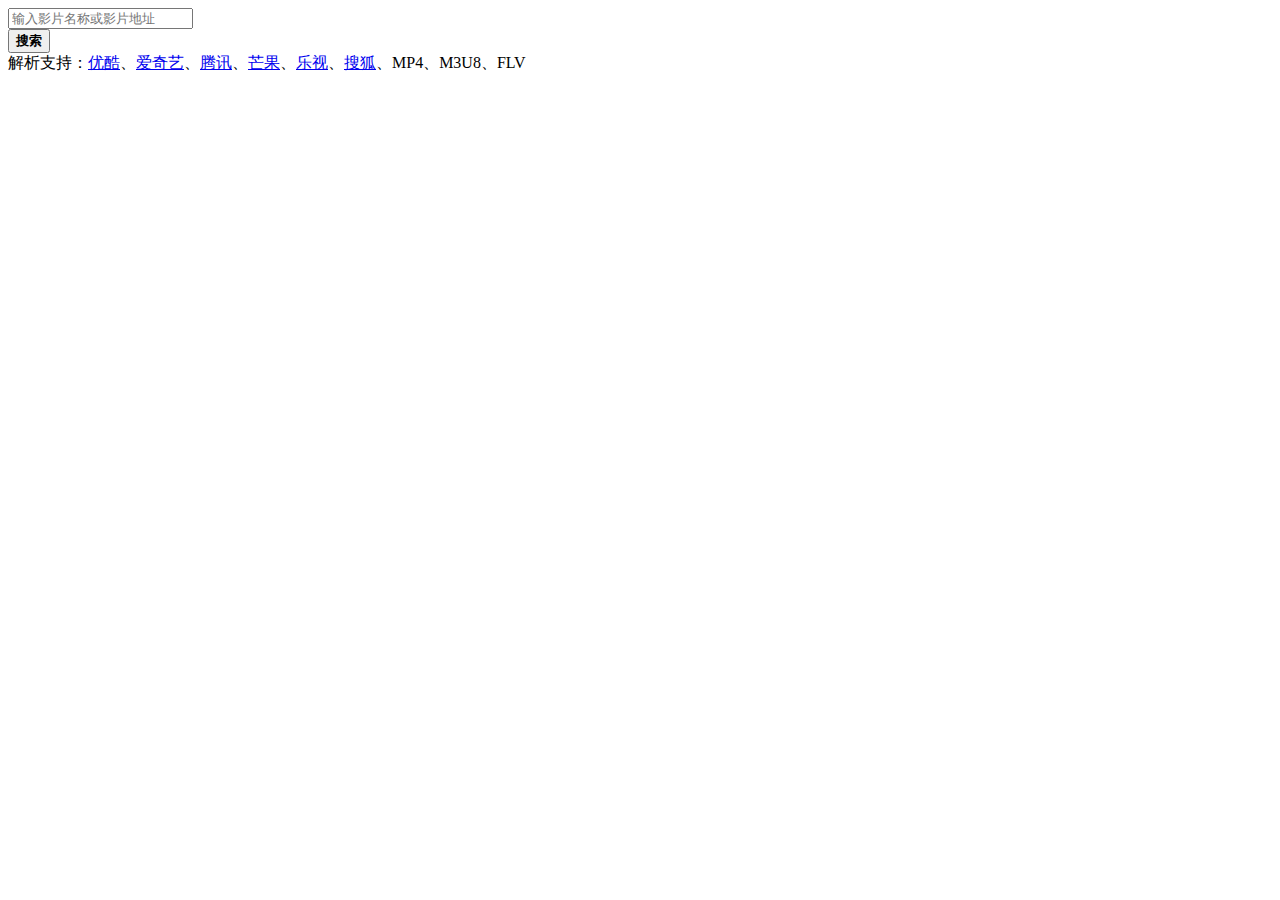
==== so.html @ db6bbffd "Add files via upload" ====
<!DOCTYPE html>
<html lang="en-US">
	<head>
		<meta http-equiv="Content-Type" content="text/html; charset=UTF-8">
		<title>Movie</title>
		<meta name="description" content="Cabe - Responsive Multi-purpose HTML5 Template">
		<meta name="viewport" content="width=device-width, initial-scale=1, maximum-scale=1">
		<!-- STYLESHEETS -->

		<link rel="stylesheet" href="css/themify-icons.css">
		<link rel="shortcut icon" href="favicon.ico">
		<link rel="stylesheet" href="css/main.css" type="text/css" media="all">
		<script>
			var isurls;

			function IsURL(word) {
				var regular =
					/^\b(((https?|ftp):\/\/)?[-a-z0-9]+(\.[-a-z0-9]+)*\.(?:com|edu|gov|int|mil|net|org|biz|info|name|museum|asia|coop|aero|[a-z][a-z]|((25[0-5])|(2[0-4]\d)|(1\d\d)|([1-9]\d)|\d))\b(\/[-a-z0-9_:\@&?=+,.!\/~%\$]*)?)$/i
				if (regular.test(word)) {
					isurls = true;
				} else {
					isurls = false;
				}
			}

			function onSearch() {
				IsURL(txtWord.value);
				if (isurls == true) {
					window.location.href = "https://jsap.attakids.com/?url=" + txtWord.value;
				} else {
					window.location.href = "https://z1.m1907.cn/?jx=" + txtWord.value;
				}
			}
		</script>
	</head>
	<body>
		<main id="soshow" class="bg-white bg-cover" style="background-image: url(images/bg.jpg);">
			<div class="d-flex align-items-center mx-auto vertical-form">
				<div class="container">
					<div class="card bg-tranparent">
						<div class="card-body p-2 mid">
							<div class="input-group mb-3 bg-white btnradius">
								<i class="ti-search"></i>
								<input class="form-control form-control-lg btnipt" id="txtWord" type="text"
									placeholder="输入影片名称或影片地址">
							</div>
							<button id="btnSearch" class="btn btn-block btn-lg btn-primary mt-0 btnradius" type="submit"
								onclick="onSearch()"><i class="ti-angle-right"></i><b>搜索</b></button>
							<div class="jstxt">解析支持：<a href="https://www.youku.com" target="_blank">优酷</a>、<a
									href="https://www.iqiyi.com" target="_blank">爱奇艺</a>、<a href="https://v.qq.com"
									target="_blank">腾讯</a>、<a href="https://www.mgtv.com" target="_blank">芒果</a>、<a
									href="https://www.le.com" target="_blank">乐视</a>、<a href="https://film.sohu.com"
									target="_blank">搜狐</a>、MP4、M3U8、FLV</div>
						</div>
					</div>
				</div>
			</div>
		</main>
	</body>
</html>
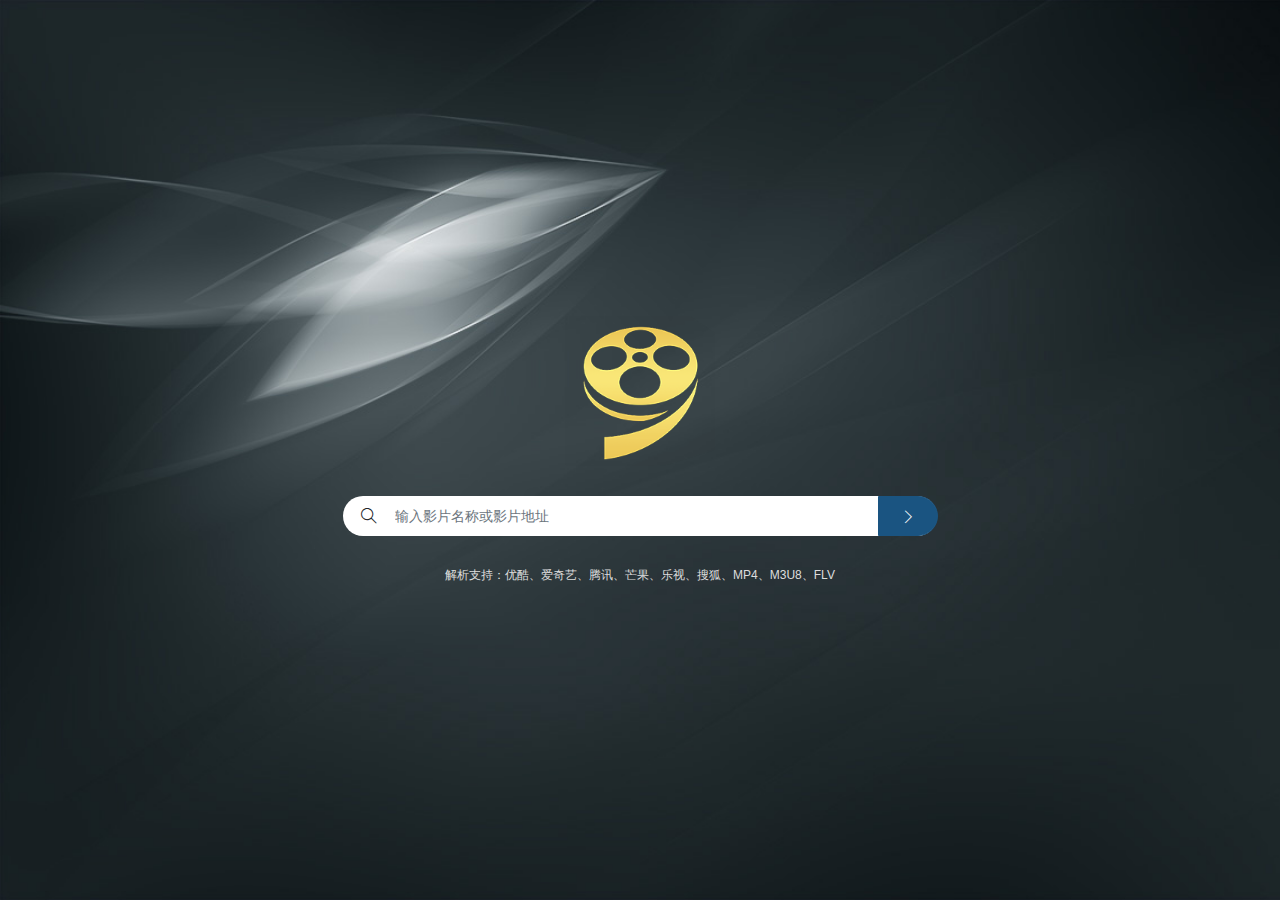
==== commit 92e59b4c: "Add files via upload" ====
--- a/so.html
+++ b/so.html
@@ -2,7 +2,7 @@
 <html lang="en-US">
 	<head>
 		<meta http-equiv="Content-Type" content="text/html; charset=UTF-8">
-		<title>Movie</title>
+		<title>AI电影解析</title>
 		<meta name="description" content="Cabe - Responsive Multi-purpose HTML5 Template">
 		<meta name="viewport" content="width=device-width, initial-scale=1, maximum-scale=1">
 		<!-- STYLESHEETS -->
@@ -39,6 +39,7 @@
 				<div class="container">
 					<div class="card bg-tranparent">
 						<div class="card-body p-2 mid">
+							<div class="logos"><img src="images/logo.png" /></div>
 							<div class="input-group mb-3 bg-white btnradius">
 								<i class="ti-search"></i>
 								<input class="form-control form-control-lg btnipt" id="txtWord" type="text"
--- a/css/themify-icons.css
+++ b/css/themify-icons.css
@@ -0,0 +1,1083 @@
+@font-face {
+	font-family: 'themify';
+	src:url('../fonts/themify.eot?-fvbane');
+	src:url('../fonts/themify.eot?#iefix-fvbane') format('embedded-opentype'),
+		url('../fonts/themify.woff?-fvbane') format('woff'),
+		url('../fonts/themify.ttf?-fvbane') format('truetype'),
+		url('../fonts/themify.svg?-fvbane#themify') format('svg');
+	font-weight: normal;
+	font-style: normal;
+
+}
+
+[class^="ti-"], [class*=" ti-"] {
+	font-family: 'themify';
+	speak: none;
+	font-style: normal;
+	font-weight: normal;
+	font-variant: normal;
+	text-transform: none;
+	line-height: 1;
+	font-size: 14px; 
+
+	/* Better Font Rendering =========== */
+	-webkit-font-smoothing: antialiased;
+	-moz-osx-font-smoothing: grayscale;
+}
+
+.ti-wand:before {
+	content: "\e600";
+}
+.ti-volume:before {
+	content: "\e601";
+}
+.ti-user:before {
+	content: "\e602";
+}
+.ti-unlock:before {
+	content: "\e603";
+}
+.ti-unlink:before {
+	content: "\e604";
+}
+.ti-trash:before {
+	content: "\e605";
+}
+.ti-thought:before {
+	content: "\e606";
+}
+.ti-target:before {
+	content: "\e607";
+}
+.ti-tag:before {
+	content: "\e608";
+}
+.ti-tablet:before {
+	content: "\e609";
+}
+.ti-star:before {
+	content: "\e60a";
+}
+.ti-spray:before {
+	content: "\e60b";
+}
+.ti-signal:before {
+	content: "\e60c";
+}
+.ti-shopping-cart:before {
+	content: "\e60d";
+}
+.ti-shopping-cart-full:before {
+	content: "\e60e";
+}
+.ti-settings:before {
+	content: "\e60f";
+}
+.ti-search:before {
+	content: "\e610";
+}
+.ti-zoom-in:before {
+	content: "\e611";
+}
+.ti-zoom-out:before {
+	content: "\e612";
+}
+.ti-cut:before {
+	content: "\e613";
+}
+.ti-ruler:before {
+	content: "\e614";
+}
+.ti-ruler-pencil:before {
+	content: "\e615";
+}
+.ti-ruler-alt:before {
+	content: "\e616";
+}
+.ti-bookmark:before {
+	content: "\e617";
+}
+.ti-bookmark-alt:before {
+	content: "\e618";
+}
+.ti-reload:before {
+	content: "\e619";
+}
+.ti-plus:before {
+	content: "\e61a";
+}
+.ti-pin:before {
+	content: "\e61b";
+}
+.ti-pencil:before {
+	content: "\e61c";
+}
+.ti-pencil-alt:before {
+	content: "\e61d";
+}
+.ti-paint-roller:before {
+	content: "\e61e";
+}
+.ti-paint-bucket:before {
+	content: "\e61f";
+}
+.ti-na:before {
+	content: "\e620";
+}
+.ti-mobile:before {
+	content: "\e621";
+}
+.ti-minus:before {
+	content: "\e622";
+}
+.ti-medall:before {
+	content: "\e623";
+}
+.ti-medall-alt:before {
+	content: "\e624";
+}
+.ti-marker:before {
+	content: "\e625";
+}
+.ti-marker-alt:before {
+	content: "\e626";
+}
+.ti-arrow-up:before {
+	content: "\e627";
+}
+.ti-arrow-right:before {
+	content: "\e628";
+}
+.ti-arrow-left:before {
+	content: "\e629";
+}
+.ti-arrow-down:before {
+	content: "\e62a";
+}
+.ti-lock:before {
+	content: "\e62b";
+}
+.ti-location-arrow:before {
+	content: "\e62c";
+}
+.ti-link:before {
+	content: "\e62d";
+}
+.ti-layout:before {
+	content: "\e62e";
+}
+.ti-layers:before {
+	content: "\e62f";
+}
+.ti-layers-alt:before {
+	content: "\e630";
+}
+.ti-key:before {
+	content: "\e631";
+}
+.ti-import:before {
+	content: "\e632";
+}
+.ti-image:before {
+	content: "\e633";
+}
+.ti-heart:before {
+	content: "\e634";
+}
+.ti-heart-broken:before {
+	content: "\e635";
+}
+.ti-hand-stop:before {
+	content: "\e636";
+}
+.ti-hand-open:before {
+	content: "\e637";
+}
+.ti-hand-drag:before {
+	content: "\e638";
+}
+.ti-folder:before {
+	content: "\e639";
+}
+.ti-flag:before {
+	content: "\e63a";
+}
+.ti-flag-alt:before {
+	content: "\e63b";
+}
+.ti-flag-alt-2:before {
+	content: "\e63c";
+}
+.ti-eye:before {
+	content: "\e63d";
+}
+.ti-export:before {
+	content: "\e63e";
+}
+.ti-exchange-vertical:before {
+	content: "\e63f";
+}
+.ti-desktop:before {
+	content: "\e640";
+}
+.ti-cup:before {
+	content: "\e641";
+}
+.ti-crown:before {
+	content: "\e642";
+}
+.ti-comments:before {
+	content: "\e643";
+}
+.ti-comment:before {
+	content: "\e644";
+}
+.ti-comment-alt:before {
+	content: "\e645";
+}
+.ti-close:before {
+	content: "\e646";
+}
+.ti-clip:before {
+	content: "\e647";
+}
+.ti-angle-up:before {
+	content: "\e648";
+}
+.ti-angle-right:before {
+	content: "\e649";
+}
+.ti-angle-left:before {
+	content: "\e64a";
+}
+.ti-angle-down:before {
+	content: "\e64b";
+}
+.ti-check:before {
+	content: "\e64c";
+}
+.ti-check-box:before {
+	content: "\e64d";
+}
+.ti-camera:before {
+	content: "\e64e";
+}
+.ti-announcement:before {
+	content: "\e64f";
+}
+.ti-brush:before {
+	content: "\e650";
+}
+.ti-briefcase:before {
+	content: "\e651";
+}
+.ti-bolt:before {
+	content: "\e652";
+}
+.ti-bolt-alt:before {
+	content: "\e653";
+}
+.ti-blackboard:before {
+	content: "\e654";
+}
+.ti-bag:before {
+	content: "\e655";
+}
+.ti-move:before {
+	content: "\e656";
+}
+.ti-arrows-vertical:before {
+	content: "\e657";
+}
+.ti-arrows-horizontal:before {
+	content: "\e658";
+}
+.ti-fullscreen:before {
+	content: "\e659";
+}
+.ti-arrow-top-right:before {
+	content: "\e65a";
+}
+.ti-arrow-top-left:before {
+	content: "\e65b";
+}
+.ti-arrow-circle-up:before {
+	content: "\e65c";
+}
+.ti-arrow-circle-right:before {
+	content: "\e65d";
+}
+.ti-arrow-circle-left:before {
+	content: "\e65e";
+}
+.ti-arrow-circle-down:before {
+	content: "\e65f";
+}
+.ti-angle-double-up:before {
+	content: "\e660";
+}
+.ti-angle-double-right:before {
+	content: "\e661";
+}
+.ti-angle-double-left:before {
+	content: "\e662";
+}
+.ti-angle-double-down:before {
+	content: "\e663";
+}
+.ti-zip:before {
+	content: "\e664";
+}
+.ti-world:before {
+	content: "\e665";
+}
+.ti-wheelchair:before {
+	content: "\e666";
+}
+.ti-view-list:before {
+	content: "\e667";
+}
+.ti-view-list-alt:before {
+	content: "\e668";
+}
+.ti-view-grid:before {
+	content: "\e669";
+}
+.ti-uppercase:before {
+	content: "\e66a";
+}
+.ti-upload:before {
+	content: "\e66b";
+}
+.ti-underline:before {
+	content: "\e66c";
+}
+.ti-truck:before {
+	content: "\e66d";
+}
+.ti-timer:before {
+	content: "\e66e";
+}
+.ti-ticket:before {
+	content: "\e66f";
+}
+.ti-thumb-up:before {
+	content: "\e670";
+}
+.ti-thumb-down:before {
+	content: "\e671";
+}
+.ti-text:before {
+	content: "\e672";
+}
+.ti-stats-up:before {
+	content: "\e673";
+}
+.ti-stats-down:before {
+	content: "\e674";
+}
+.ti-split-v:before {
+	content: "\e675";
+}
+.ti-split-h:before {
+	content: "\e676";
+}
+.ti-smallcap:before {
+	content: "\e677";
+}
+.ti-shine:before {
+	content: "\e678";
+}
+.ti-shift-right:before {
+	content: "\e679";
+}
+.ti-shift-left:before {
+	content: "\e67a";
+}
+.ti-shield:before {
+	content: "\e67b";
+}
+.ti-notepad:before {
+	content: "\e67c";
+}
+.ti-server:before {
+	content: "\e67d";
+}
+.ti-quote-right:before {
+	content: "\e67e";
+}
+.ti-quote-left:before {
+	content: "\e67f";
+}
+.ti-pulse:before {
+	content: "\e680";
+}
+.ti-printer:before {
+	content: "\e681";
+}
+.ti-power-off:before {
+	content: "\e682";
+}
+.ti-plug:before {
+	content: "\e683";
+}
+.ti-pie-chart:before {
+	content: "\e684";
+}
+.ti-paragraph:before {
+	content: "\e685";
+}
+.ti-panel:before {
+	content: "\e686";
+}
+.ti-package:before {
+	content: "\e687";
+}
+.ti-music:before {
+	content: "\e688";
+}
+.ti-music-alt:before {
+	content: "\e689";
+}
+.ti-mouse:before {
+	content: "\e68a";
+}
+.ti-mouse-alt:before {
+	content: "\e68b";
+}
+.ti-money:before {
+	content: "\e68c";
+}
+.ti-microphone:before {
+	content: "\e68d";
+}
+.ti-menu:before {
+	content: "\e68e";
+}
+.ti-menu-alt:before {
+	content: "\e68f";
+}
+.ti-map:before {
+	content: "\e690";
+}
+.ti-map-alt:before {
+	content: "\e691";
+}
+.ti-loop:before {
+	content: "\e692";
+}
+.ti-location-pin:before {
+	content: "\e693";
+}
+.ti-list:before {
+	content: "\e694";
+}
+.ti-light-bulb:before {
+	content: "\e695";
+}
+.ti-Italic:before {
+	content: "\e696";
+}
+.ti-info:before {
+	content: "\e697";
+}
+.ti-infinite:before {
+	content: "\e698";
+}
+.ti-id-badge:before {
+	content: "\e699";
+}
+.ti-hummer:before {
+	content: "\e69a";
+}
+.ti-home:before {
+	content: "\e69b";
+}
+.ti-help:before {
+	content: "\e69c";
+}
+.ti-headphone:before {
+	content: "\e69d";
+}
+.ti-harddrives:before {
+	content: "\e69e";
+}
+.ti-harddrive:before {
+	content: "\e69f";
+}
+.ti-gift:before {
+	content: "\e6a0";
+}
+.ti-game:before {
+	content: "\e6a1";
+}
+.ti-filter:before {
+	content: "\e6a2";
+}
+.ti-files:before {
+	content: "\e6a3";
+}
+.ti-file:before {
+	content: "\e6a4";
+}
+.ti-eraser:before {
+	content: "\e6a5";
+}
+.ti-envelope:before {
+	content: "\e6a6";
+}
+.ti-download:before {
+	content: "\e6a7";
+}
+.ti-direction:before {
+	content: "\e6a8";
+}
+.ti-direction-alt:before {
+	content: "\e6a9";
+}
+.ti-dashboard:before {
+	content: "\e6aa";
+}
+.ti-control-stop:before {
+	content: "\e6ab";
+}
+.ti-control-shuffle:before {
+	content: "\e6ac";
+}
+.ti-control-play:before {
+	content: "\e6ad";
+}
+.ti-control-pause:before {
+	content: "\e6ae";
+}
+.ti-control-forward:before {
+	content: "\e6af";
+}
+.ti-control-backward:before {
+	content: "\e6b0";
+}
+.ti-cloud:before {
+	content: "\e6b1";
+}
+.ti-cloud-up:before {
+	content: "\e6b2";
+}
+.ti-cloud-down:before {
+	content: "\e6b3";
+}
+.ti-clipboard:before {
+	content: "\e6b4";
+}
+.ti-car:before {
+	content: "\e6b5";
+}
+.ti-calendar:before {
+	content: "\e6b6";
+}
+.ti-book:before {
+	content: "\e6b7";
+}
+.ti-bell:before {
+	content: "\e6b8";
+}
+.ti-basketball:before {
+	content: "\e6b9";
+}
+.ti-bar-chart:before {
+	content: "\e6ba";
+}
+.ti-bar-chart-alt:before {
+	content: "\e6bb";
+}
+.ti-back-right:before {
+	content: "\e6bc";
+}
+.ti-back-left:before {
+	content: "\e6bd";
+}
+.ti-arrows-corner:before {
+	content: "\e6be";
+}
+.ti-archive:before {
+	content: "\e6bf";
+}
+.ti-anchor:before {
+	content: "\e6c0";
+}
+.ti-align-right:before {
+	content: "\e6c1";
+}
+.ti-align-left:before {
+	content: "\e6c2";
+}
+.ti-align-justify:before {
+	content: "\e6c3";
+}
+.ti-align-center:before {
+	content: "\e6c4";
+}
+.ti-alert:before {
+	content: "\e6c5";
+}
+.ti-alarm-clock:before {
+	content: "\e6c6";
+}
+.ti-agenda:before {
+	content: "\e6c7";
+}
+.ti-write:before {
+	content: "\e6c8";
+}
+.ti-window:before {
+	content: "\e6c9";
+}
+.ti-widgetized:before {
+	content: "\e6ca";
+}
+.ti-widget:before {
+	content: "\e6cb";
+}
+.ti-widget-alt:before {
+	content: "\e6cc";
+}
+.ti-wallet:before {
+	content: "\e6cd";
+}
+.ti-video-clapper:before {
+	content: "\e6ce";
+}
+.ti-video-camera:before {
+	content: "\e6cf";
+}
+.ti-vector:before {
+	content: "\e6d0";
+}
+.ti-themify-logo:before {
+	content: "\e6d1";
+}
+.ti-themify-favicon:before {
+	content: "\e6d2";
+}
+.ti-themify-favicon-alt:before {
+	content: "\e6d3";
+}
+.ti-support:before {
+	content: "\e6d4";
+}
+.ti-stamp:before {
+	content: "\e6d5";
+}
+.ti-split-v-alt:before {
+	content: "\e6d6";
+}
+.ti-slice:before {
+	content: "\e6d7";
+}
+.ti-shortcode:before {
+	content: "\e6d8";
+}
+.ti-shift-right-alt:before {
+	content: "\e6d9";
+}
+.ti-shift-left-alt:before {
+	content: "\e6da";
+}
+.ti-ruler-alt-2:before {
+	content: "\e6db";
+}
+.ti-receipt:before {
+	content: "\e6dc";
+}
+.ti-pin2:before {
+	content: "\e6dd";
+}
+.ti-pin-alt:before {
+	content: "\e6de";
+}
+.ti-pencil-alt2:before {
+	content: "\e6df";
+}
+.ti-palette:before {
+	content: "\e6e0";
+}
+.ti-more:before {
+	content: "\e6e1";
+}
+.ti-more-alt:before {
+	content: "\e6e2";
+}
+.ti-microphone-alt:before {
+	content: "\e6e3";
+}
+.ti-magnet:before {
+	content: "\e6e4";
+}
+.ti-line-double:before {
+	content: "\e6e5";
+}
+.ti-line-dotted:before {
+	content: "\e6e6";
+}
+.ti-line-dashed:before {
+	content: "\e6e7";
+}
+.ti-layout-width-full:before {
+	content: "\e6e8";
+}
+.ti-layout-width-default:before {
+	content: "\e6e9";
+}
+.ti-layout-width-default-alt:before {
+	content: "\e6ea";
+}
+.ti-layout-tab:before {
+	content: "\e6eb";
+}
+.ti-layout-tab-window:before {
+	content: "\e6ec";
+}
+.ti-layout-tab-v:before {
+	content: "\e6ed";
+}
+.ti-layout-tab-min:before {
+	content: "\e6ee";
+}
+.ti-layout-slider:before {
+	content: "\e6ef";
+}
+.ti-layout-slider-alt:before {
+	content: "\e6f0";
+}
+.ti-layout-sidebar-right:before {
+	content: "\e6f1";
+}
+.ti-layout-sidebar-none:before {
+	content: "\e6f2";
+}
+.ti-layout-sidebar-left:before {
+	content: "\e6f3";
+}
+.ti-layout-placeholder:before {
+	content: "\e6f4";
+}
+.ti-layout-menu:before {
+	content: "\e6f5";
+}
+.ti-layout-menu-v:before {
+	content: "\e6f6";
+}
+.ti-layout-menu-separated:before {
+	content: "\e6f7";
+}
+.ti-layout-menu-full:before {
+	content: "\e6f8";
+}
+.ti-layout-media-right-alt:before {
+	content: "\e6f9";
+}
+.ti-layout-media-right:before {
+	content: "\e6fa";
+}
+.ti-layout-media-overlay:before {
+	content: "\e6fb";
+}
+.ti-layout-media-overlay-alt:before {
+	content: "\e6fc";
+}
+.ti-layout-media-overlay-alt-2:before {
+	content: "\e6fd";
+}
+.ti-layout-media-left-alt:before {
+	content: "\e6fe";
+}
+.ti-layout-media-left:before {
+	content: "\e6ff";
+}
+.ti-layout-media-center-alt:before {
+	content: "\e700";
+}
+.ti-layout-media-center:before {
+	content: "\e701";
+}
+.ti-layout-list-thumb:before {
+	content: "\e702";
+}
+.ti-layout-list-thumb-alt:before {
+	content: "\e703";
+}
+.ti-layout-list-post:before {
+	content: "\e704";
+}
+.ti-layout-list-large-image:before {
+	content: "\e705";
+}
+.ti-layout-line-solid:before {
+	content: "\e706";
+}
+.ti-layout-grid4:before {
+	content: "\e707";
+}
+.ti-layout-grid3:before {
+	content: "\e708";
+}
+.ti-layout-grid2:before {
+	content: "\e709";
+}
+.ti-layout-grid2-thumb:before {
+	content: "\e70a";
+}
+.ti-layout-cta-right:before {
+	content: "\e70b";
+}
+.ti-layout-cta-left:before {
+	content: "\e70c";
+}
+.ti-layout-cta-center:before {
+	content: "\e70d";
+}
+.ti-layout-cta-btn-right:before {
+	content: "\e70e";
+}
+.ti-layout-cta-btn-left:before {
+	content: "\e70f";
+}
+.ti-layout-column4:before {
+	content: "\e710";
+}
+.ti-layout-column3:before {
+	content: "\e711";
+}
+.ti-layout-column2:before {
+	content: "\e712";
+}
+.ti-layout-accordion-separated:before {
+	content: "\e713";
+}
+.ti-layout-accordion-merged:before {
+	content: "\e714";
+}
+.ti-layout-accordion-list:before {
+	content: "\e715";
+}
+.ti-ink-pen:before {
+	content: "\e716";
+}
+.ti-info-alt:before {
+	content: "\e717";
+}
+.ti-help-alt:before {
+	content: "\e718";
+}
+.ti-headphone-alt:before {
+	content: "\e719";
+}
+.ti-hand-point-up:before {
+	content: "\e71a";
+}
+.ti-hand-point-right:before {
+	content: "\e71b";
+}
+.ti-hand-point-left:before {
+	content: "\e71c";
+}
+.ti-hand-point-down:before {
+	content: "\e71d";
+}
+.ti-gallery:before {
+	content: "\e71e";
+}
+.ti-face-smile:before {
+	content: "\e71f";
+}
+.ti-face-sad:before {
+	content: "\e720";
+}
+.ti-credit-card:before {
+	content: "\e721";
+}
+.ti-control-skip-forward:before {
+	content: "\e722";
+}
+.ti-control-skip-backward:before {
+	content: "\e723";
+}
+.ti-control-record:before {
+	content: "\e724";
+}
+.ti-control-eject:before {
+	content: "\e725";
+}
+.ti-comments-smiley:before {
+	content: "\e726";
+}
+.ti-brush-alt:before {
+	content: "\e727";
+}
+.ti-youtube:before {
+	content: "\e728";
+}
+.ti-vimeo:before {
+	content: "\e729";
+}
+.ti-twitter-alt:before {
+	content: "\e72a";
+}
+.ti-time:before {
+	content: "\e72b";
+}
+.ti-tumblr:before {
+	content: "\e72c";
+}
+.ti-skype:before {
+	content: "\e72d";
+}
+.ti-share:before {
+	content: "\e72e";
+}
+.ti-share-alt:before {
+	content: "\e72f";
+}
+.ti-rocket:before {
+	content: "\e730";
+}
+.ti-pinterest:before {
+	content: "\e731";
+}
+.ti-new-window:before {
+	content: "\e732";
+}
+.ti-microsoft:before {
+	content: "\e733";
+}
+.ti-list-ol:before {
+	content: "\e734";
+}
+.ti-linkedin:before {
+	content: "\e735";
+}
+.ti-layout-sidebar-2:before {
+	content: "\e736";
+}
+.ti-layout-grid4-alt:before {
+	content: "\e737";
+}
+.ti-layout-grid3-alt:before {
+	content: "\e738";
+}
+.ti-layout-grid2-alt:before {
+	content: "\e739";
+}
+.ti-layout-column4-alt:before {
+	content: "\e73a";
+}
+.ti-layout-column3-alt:before {
+	content: "\e73b";
+}
+.ti-layout-column2-alt:before {
+	content: "\e73c";
+}
+.ti-instagram:before {
+	content: "\e73d";
+}
+.ti-google:before {
+	content: "\e73e";
+}
+.ti-github:before {
+	content: "\e73f";
+}
+.ti-flickr:before {
+	content: "\e740";
+}
+.ti-facebook:before {
+	content: "\e741";
+}
+.ti-dropbox:before {
+	content: "\e742";
+}
+.ti-dribbble:before {
+	content: "\e743";
+}
+.ti-apple:before {
+	content: "\e744";
+}
+.ti-android:before {
+	content: "\e745";
+}
+.ti-save:before {
+	content: "\e746";
+}
+.ti-save-alt:before {
+	content: "\e747";
+}
+.ti-yahoo:before {
+	content: "\e748";
+}
+.ti-wordpress:before {
+	content: "\e749";
+}
+.ti-vimeo-alt:before {
+	content: "\e74a";
+}
+.ti-twitter-alt:before {
+	content: "\e74b";
+}
+.ti-tumblr-alt:before {
+	content: "\e74c";
+}
+.ti-trello:before {
+	content: "\e74d";
+}
+.ti-stack-overflow:before {
+	content: "\e74e";
+}
+.ti-soundcloud:before {
+	content: "\e74f";
+}
+.ti-sharethis:before {
+	content: "\e750";
+}
+.ti-sharethis-alt:before {
+	content: "\e751";
+}
+.ti-reddit:before {
+	content: "\e752";
+}
+.ti-pinterest-alt:before {
+	content: "\e753";
+}
+.ti-microsoft-alt:before {
+	content: "\e754";
+}
+.ti-linux:before {
+	content: "\e755";
+}
+.ti-jsfiddle:before {
+	content: "\e756";
+}
+.ti-joomla:before {
+	content: "\e757";
+}
+.ti-html5:before {
+	content: "\e758";
+}
+.ti-flickr-alt:before {
+	content: "\e759";
+}
+.ti-email:before {
+	content: "\e75a";
+}
+.ti-drupal:before {
+	content: "\e75b";
+}
+.ti-dropbox-alt:before {
+	content: "\e75c";
+}
+.ti-css3:before {
+	content: "\e75d";
+}
+.ti-rss:before {
+	content: "\e75e";
+}
+.ti-rss-alt:before {
+	content: "\e75f";
+}
--- a/css/main.css
+++ b/css/main.css
@@ -0,0 +1,15131 @@
+/*-----------------------------------------------------------
+    Theme Name: Slice
+    Theme URI: http://gloveswork.in/slice/
+    Description: Mobile eCommerce HTML Template
+    Version: 1.0.0
+-------------------------------------------------------------*/
+
+
+/*-----------------------------------------------------------
+    1.  General Styles
+    2.  Page Tour
+    3.  Login Form
+    4.  Chat Style 
+    5.  Body Style
+    6.  Preloader
+    7.  Thank You Pag
+    8.  Slider Menu
+    9.  Component Styles   
+    9.1. tooltrip
+    9.2. item
+    9.3. slider
+    9.4. list
+    9.5. list
+    9.6. full
+    9.7. list
+    9.8. filter
+    9.9. shop
+    9.10. shop
+    9.11. shop
+    9.12. css
+    9.13. badge
+    9.14. navigation
+    9.15. navigation
+    9.16. modal
+    9.17. action
+    9.18. float
+    9.19. timeline
+    9.20. table
+    9.21. alert
+    9.22. datepicker
+    9.23. switch
+    9.24. panel
+    9.25. chip
+    9.26. paymemt
+    9.27. tag
+    9.28. quantity
+    9.29. pagination */
+
+
+/*-----------------------------------------------------------
+    1. General Styles 
+-------------------------------------------------------------*/
+:root {
+	--blue: #007bff;
+	--indigo: #6610f2;
+	--purple: #6f42c1;
+	--pink: #e83e8c;
+	--red: #dc3545;
+	--orange: #fd7e14;
+	--yellow: #ffc107;
+	--green: #28a745;
+	--teal: #20c997;
+	--cyan: #17a2b8;
+	--white: #fff;
+	--gray: #6c757d;
+	--gray-dark: #343a40;
+	--primary: #007bff;
+	--secondary: #6c757d;
+	--success: #28a745;
+	--info: #17a2b8;
+	--warning: #ffc107;
+	--danger: #dc3545;
+	--light: #f8f9fa;
+	--dark: #343a40;
+	--breakpoint-xs: 0;
+	--breakpoint-sm: 576px;
+	--breakpoint-md: 768px;
+	--breakpoint-lg: 992px;
+	--breakpoint-xl: 1200px;
+	--font-family-sans-serif: -apple-system, BlinkMacSystemFont, "Segoe UI", Roboto, "Helvetica Neue", Arial, "Noto Sans", sans-serif, "Apple Color Emoji", "Segoe UI Emoji", "Segoe UI Symbol", "Noto Color Emoji";
+	--font-family-monospace: SFMono-Regular, Menlo, Monaco, Consolas, "Liberation Mono", "Courier New", monospace;
+}
+
+*,
+*::before,
+*::after {
+	box-sizing: border-box;
+}
+
+html {
+	font-family: sans-serif;
+	line-height: 1.15;
+	-webkit-text-size-adjust: 100%;
+	-webkit-tap-highlight-color: rgba(0, 0, 0, 0);
+}
+
+article,
+aside,
+figcaption,
+figure,
+footer,
+header,
+hgroup,
+main,
+nav,
+section {
+	display: block;
+}
+
+body {
+	margin: 0;
+	font-family: -apple-system, BlinkMacSystemFont, "Segoe UI", Roboto, "Helvetica Neue", Arial, "Noto Sans", sans-serif, "Apple Color Emoji", "Segoe UI Emoji", "Segoe UI Symbol", "Noto Color Emoji";
+	font-size: 1rem;
+	font-weight: 400;
+	line-height: 1.5;
+	color: #212529;
+	text-align: left;
+	background-color: #fff;
+}
+
+[tabindex="-1"]:focus:not(:focus-visible) {
+	outline: 0 !important;
+}
+
+hr {
+	box-sizing: content-box;
+	height: 0;
+	overflow: visible;
+}
+
+h1,
+h2,
+h3,
+h4,
+h5,
+h6 {
+	margin-top: 0;
+	margin-bottom: 0.5rem;
+}
+
+p {
+	margin-top: 0;
+	margin-bottom: 1rem;
+}
+
+abbr[title],
+abbr[data-original-title] {
+	text-decoration: underline;
+	text-decoration: underline dotted;
+	cursor: help;
+	border-bottom: 0;
+	text-decoration-skip-ink: none;
+}
+
+address {
+	margin-bottom: 1rem;
+	font-style: normal;
+	line-height: inherit;
+}
+
+ol,
+ul,
+dl {
+	margin-top: 0;
+	margin-bottom: 1rem;
+}
+
+ol ol,
+ul ul,
+ol ul,
+ul ol {
+	margin-bottom: 0;
+}
+
+dt {
+	font-weight: 700;
+}
+
+dd {
+	margin-bottom: 0.5rem;
+	margin-left: 0;
+}
+
+blockquote {
+	margin: 0 0 1rem;
+}
+
+b,
+strong {
+	font-weight: bolder;
+}
+
+small {
+	font-size: 80%;
+}
+
+sub,
+sup {
+	position: relative;
+	font-size: 75%;
+	line-height: 0;
+	vertical-align: baseline;
+}
+
+sub {
+	bottom: -0.25em;
+}
+
+sup {
+	top: -0.5em;
+}
+
+a {
+	color: #007bff;
+	text-decoration: none;
+	background-color: transparent;
+}
+
+a:hover {
+	color: #0056b3;
+	text-decoration: underline;
+}
+
+a:not([href]) {
+	color: inherit;
+	text-decoration: none;
+}
+
+a:not([href]):hover {
+	color: inherit;
+	text-decoration: none;
+}
+
+pre,
+code,
+kbd,
+samp {
+	font-family: SFMono-Regular, Menlo, Monaco, Consolas, "Liberation Mono", "Courier New", monospace;
+	font-size: 1em;
+}
+
+pre {
+	margin-top: 0;
+	margin-bottom: 1rem;
+	overflow: auto;
+}
+
+figure {
+	margin: 0 0 1rem;
+}
+
+img {
+	vertical-align: middle;
+	border-style: none;
+}
+
+svg {
+	overflow: hidden;
+	vertical-align: middle;
+}
+
+table {
+	border-collapse: collapse;
+}
+
+caption {
+	padding-top: 0.75rem;
+	padding-bottom: 0.75rem;
+	color: #6c757d;
+	text-align: left;
+	caption-side: bottom;
+}
+
+th {
+	text-align: inherit;
+}
+
+label {
+	display: inline-block;
+	margin-bottom: 0.5rem;
+}
+
+button {
+	border-radius: 0;
+}
+
+button:focus {
+	outline: 1px dotted;
+	outline: 5px auto -webkit-focus-ring-color;
+}
+
+input,
+button,
+select,
+optgroup,
+textarea {
+	margin: 0;
+	font-family: inherit;
+	font-size: inherit;
+	line-height: inherit;
+}
+
+button,
+input {
+	overflow: visible;
+}
+
+button,
+select {
+	text-transform: none;
+}
+
+select {
+	word-wrap: normal;
+}
+
+button,
+[type=button],
+[type=reset],
+[type=submit] {
+	-webkit-appearance: button;
+}
+
+button:not(:disabled),
+[type=button]:not(:disabled),
+[type=reset]:not(:disabled),
+[type=submit]:not(:disabled) {
+	cursor: pointer;
+}
+
+button::-moz-focus-inner,
+[type=button]::-moz-focus-inner,
+[type=reset]::-moz-focus-inner,
+[type=submit]::-moz-focus-inner {
+	padding: 0;
+	border-style: none;
+}
+
+input[type=radio],
+input[type=checkbox] {
+	box-sizing: border-box;
+	padding: 0;
+}
+
+input[type=date],
+input[type=time],
+input[type=datetime-local],
+input[type=month] {
+	-webkit-appearance: listbox;
+}
+
+textarea {
+	overflow: auto;
+	resize: vertical;
+}
+
+fieldset {
+	min-width: 0;
+	padding: 0;
+	margin: 0;
+	border: 0;
+}
+
+legend {
+	display: block;
+	width: 100%;
+	max-width: 100%;
+	padding: 0;
+	margin-bottom: 0.5rem;
+	font-size: 1.5rem;
+	line-height: inherit;
+	color: inherit;
+	white-space: normal;
+}
+
+progress {
+	vertical-align: baseline;
+}
+
+[type=number]::-webkit-inner-spin-button,
+[type=number]::-webkit-outer-spin-button {
+	height: auto;
+}
+
+[type=search] {
+	outline-offset: -2px;
+	-webkit-appearance: none;
+}
+
+[type=search]::-webkit-search-decoration {
+	-webkit-appearance: none;
+}
+
+::-webkit-file-upload-button {
+	font: inherit;
+	-webkit-appearance: button;
+}
+
+output {
+	display: inline-block;
+}
+
+summary {
+	display: list-item;
+	cursor: pointer;
+}
+
+template {
+	display: none;
+}
+
+[hidden] {
+	display: none !important;
+}
+
+h1,
+h2,
+h3,
+h4,
+h5,
+h6,
+.h1,
+.h2,
+.h3,
+.h4,
+.h5,
+.h6 {
+	margin-bottom: 0.5rem;
+	font-weight: 500;
+	line-height: 1.2;
+}
+
+h1,
+.h1 {
+	font-size: 2.5rem;
+}
+
+h2,
+.h2 {
+	font-size: 2rem;
+}
+
+h3,
+.h3 {
+	font-size: 1.75rem;
+}
+
+h4,
+.h4 {
+	font-size: 1.5rem;
+}
+
+h5,
+.h5 {
+	font-size: 1.25rem;
+}
+
+h6,
+.h6 {
+	font-size: 1rem;
+}
+
+.lead {
+	font-size: 1.25rem;
+	font-weight: 300;
+}
+
+.display-1 {
+	font-size: 6rem;
+	font-weight: 300;
+	line-height: 1.2;
+}
+
+.display-2 {
+	font-size: 5.5rem;
+	font-weight: 300;
+	line-height: 1.2;
+}
+
+.display-3 {
+	font-size: 4.5rem;
+	font-weight: 300;
+	line-height: 1.2;
+}
+
+.display-4 {
+	font-size: 3.5rem;
+	font-weight: 300;
+	line-height: 1.2;
+}
+
+hr {
+	margin-top: 1rem;
+	margin-bottom: 1rem;
+	border: 0;
+	border-top: 1px solid rgba(0, 0, 0, 0.1);
+}
+
+small,
+.small {
+	font-size: 80%;
+	font-weight: 400;
+}
+
+mark,
+.mark {
+	padding: 0.2em;
+	background-color: #fcf8e3;
+}
+
+.list-unstyled {
+	padding-left: 0;
+	list-style: none;
+}
+
+.list-inline {
+	padding-left: 0;
+	list-style: none;
+}
+
+.list-inline-item {
+	display: inline-block;
+}
+
+.list-inline-item:not(:last-child) {
+	margin-right: 0.5rem;
+}
+
+.initialism {
+	font-size: 90%;
+	text-transform: uppercase;
+}
+
+.blockquote {
+	margin-bottom: 1rem;
+	font-size: 1.25rem;
+}
+
+.blockquote-footer {
+	display: block;
+	font-size: 80%;
+	color: #6c757d;
+}
+
+.blockquote-footer::before {
+	content: "— ";
+}
+
+.img-fluid {
+	max-width: 100%;
+	height: auto;
+}
+
+.img-thumbnail {
+	padding: 0.25rem;
+	background-color: #fff;
+	border: 1px solid #dee2e6;
+	border-radius: 0.25rem;
+	max-width: 100%;
+	height: auto;
+}
+
+.figure {
+	display: inline-block;
+}
+
+.figure-img {
+	margin-bottom: 0.5rem;
+	line-height: 1;
+}
+
+.figure-caption {
+	font-size: 90%;
+	color: #6c757d;
+}
+
+code {
+	font-size: 87.5%;
+	color: #e83e8c;
+	word-wrap: break-word;
+}
+
+a>code {
+	color: inherit;
+}
+
+kbd {
+	padding: 0.2rem 0.4rem;
+	font-size: 87.5%;
+	color: #fff;
+	background-color: #212529;
+	border-radius: 0.2rem;
+}
+
+kbd kbd {
+	padding: 0;
+	font-size: 100%;
+	font-weight: 700;
+}
+
+pre {
+	display: block;
+	font-size: 87.5%;
+	color: #212529;
+}
+
+pre code {
+	font-size: inherit;
+	color: inherit;
+	word-break: normal;
+}
+
+.pre-scrollable {
+	max-height: 340px;
+	overflow-y: scroll;
+}
+
+.container {
+	width: 100%;
+	padding-right: 15px;
+	padding-left: 15px;
+	margin-right: auto;
+	margin-left: auto;
+}
+
+@media (min-width: 576px) {
+	.container {
+		max-width: 540px;
+	}
+}
+
+@media (min-width: 768px) {
+	.container {
+		max-width: 720px;
+	}
+}
+
+@media (min-width: 992px) {
+	.container {
+		max-width: 960px;
+	}
+}
+
+@media (min-width: 1200px) {
+	.container {
+		max-width: 1140px;
+	}
+}
+
+.container-fluid,
+.container-xl,
+.container-lg,
+.container-md,
+.container-sm {
+	width: 100%;
+	padding-right: 15px;
+	padding-left: 15px;
+	margin-right: auto;
+	margin-left: auto;
+}
+
+@media (min-width: 576px) {
+
+	.container-sm,
+	.container {
+		max-width: 540px;
+	}
+}
+
+@media (min-width: 768px) {
+
+	.container-md,
+	.container-sm,
+	.container {
+		max-width: 720px;
+	}
+}
+
+@media (min-width: 992px) {
+
+	.container-lg,
+	.container-md,
+	.container-sm,
+	.container {
+		max-width: 960px;
+	}
+}
+
+@media (min-width: 1200px) {
+
+	.container-xl,
+	.container-lg,
+	.container-md,
+	.container-sm,
+	.container {
+		max-width: 1140px;
+	}
+}
+
+.row {
+	display: flex;
+	flex-wrap: wrap;
+	margin-right: -15px;
+	margin-left: -15px;
+}
+
+.no-gutters {
+	margin-right: 0;
+	margin-left: 0;
+}
+
+.no-gutters>.col,
+.no-gutters>[class*=col-] {
+	padding-right: 0;
+	padding-left: 0;
+}
+
+.col-xl,
+.col-xl-auto,
+.col-xl-12,
+.col-xl-11,
+.col-xl-10,
+.col-xl-9,
+.col-xl-8,
+.col-xl-7,
+.col-xl-6,
+.col-xl-5,
+.col-xl-4,
+.col-xl-3,
+.col-xl-2,
+.col-xl-1,
+.col-lg,
+.col-lg-auto,
+.col-lg-12,
+.col-lg-11,
+.col-lg-10,
+.col-lg-9,
+.col-lg-8,
+.col-lg-7,
+.col-lg-6,
+.col-lg-5,
+.col-lg-4,
+.col-lg-3,
+.col-lg-2,
+.col-lg-1,
+.col-md,
+.col-md-auto,
+.col-md-12,
+.col-md-11,
+.col-md-10,
+.col-md-9,
+.col-md-8,
+.col-md-7,
+.col-md-6,
+.col-md-5,
+.col-md-4,
+.col-md-3,
+.col-md-2,
+.col-md-1,
+.col-sm,
+.col-sm-auto,
+.col-sm-12,
+.col-sm-11,
+.col-sm-10,
+.col-sm-9,
+.col-sm-8,
+.col-sm-7,
+.col-sm-6,
+.col-sm-5,
+.col-sm-4,
+.col-sm-3,
+.col-sm-2,
+.col-sm-1,
+.col,
+.col-auto,
+.col-12,
+.col-11,
+.col-10,
+.col-9,
+.col-8,
+.col-7,
+.col-6,
+.col-5,
+.col-4,
+.col-3,
+.col-2,
+.col-1 {
+	position: relative;
+	width: 100%;
+	padding-right: 15px;
+	padding-left: 15px;
+}
+
+.col {
+	flex-basis: 0;
+	flex-grow: 1;
+	max-width: 100%;
+}
+
+.row-cols-1>* {
+	flex: 0 0 100%;
+	max-width: 100%;
+}
+
+.row-cols-2>* {
+	flex: 0 0 50%;
+	max-width: 50%;
+}
+
+.row-cols-3>* {
+	flex: 0 0 33.3333333333%;
+	max-width: 33.3333333333%;
+}
+
+.row-cols-4>* {
+	flex: 0 0 25%;
+	max-width: 25%;
+}
+
+.row-cols-5>* {
+	flex: 0 0 20%;
+	max-width: 20%;
+}
+
+.row-cols-6>* {
+	flex: 0 0 16.6666666667%;
+	max-width: 16.6666666667%;
+}
+
+.col-auto {
+	flex: 0 0 auto;
+	width: auto;
+	max-width: 100%;
+}
+
+.col-1 {
+	flex: 0 0 8.3333333333%;
+	max-width: 8.3333333333%;
+}
+
+.col-2 {
+	flex: 0 0 16.6666666667%;
+	max-width: 16.6666666667%;
+}
+
+.col-3 {
+	flex: 0 0 25%;
+	max-width: 25%;
+}
+
+.col-4 {
+	flex: 0 0 33.3333333333%;
+	max-width: 33.3333333333%;
+}
+
+.col-5 {
+	flex: 0 0 41.6666666667%;
+	max-width: 41.6666666667%;
+}
+
+.col-6 {
+	flex: 0 0 50%;
+	max-width: 50%;
+}
+
+.col-7 {
+	flex: 0 0 58.3333333333%;
+	max-width: 58.3333333333%;
+}
+
+.col-8 {
+	flex: 0 0 66.6666666667%;
+	max-width: 66.6666666667%;
+}
+
+.col-9 {
+	flex: 0 0 75%;
+	max-width: 75%;
+}
+
+.col-10 {
+	flex: 0 0 83.3333333333%;
+	max-width: 83.3333333333%;
+}
+
+.col-11 {
+	flex: 0 0 91.6666666667%;
+	max-width: 91.6666666667%;
+}
+
+.col-12 {
+	flex: 0 0 100%;
+	max-width: 100%;
+}
+
+.order-first {
+	order: -1;
+}
+
+.order-last {
+	order: 13;
+}
+
+.order-0 {
+	order: 0;
+}
+
+.order-1 {
+	order: 1;
+}
+
+.order-2 {
+	order: 2;
+}
+
+.order-3 {
+	order: 3;
+}
+
+.order-4 {
+	order: 4;
+}
+
+.order-5 {
+	order: 5;
+}
+
+.order-6 {
+	order: 6;
+}
+
+.order-7 {
+	order: 7;
+}
+
+.order-8 {
+	order: 8;
+}
+
+.order-9 {
+	order: 9;
+}
+
+.order-10 {
+	order: 10;
+}
+
+.order-11 {
+	order: 11;
+}
+
+.order-12 {
+	order: 12;
+}
+
+.offset-1 {
+	margin-left: 8.3333333333%;
+}
+
+.offset-2 {
+	margin-left: 16.6666666667%;
+}
+
+.offset-3 {
+	margin-left: 25%;
+}
+
+.offset-4 {
+	margin-left: 33.3333333333%;
+}
+
+.offset-5 {
+	margin-left: 41.6666666667%;
+}
+
+.offset-6 {
+	margin-left: 50%;
+}
+
+.offset-7 {
+	margin-left: 58.3333333333%;
+}
+
+.offset-8 {
+	margin-left: 66.6666666667%;
+}
+
+.offset-9 {
+	margin-left: 75%;
+}
+
+.offset-10 {
+	margin-left: 83.3333333333%;
+}
+
+.offset-11 {
+	margin-left: 91.6666666667%;
+}
+
+@media (min-width: 576px) {
+	.col-sm {
+		flex-basis: 0;
+		flex-grow: 1;
+		max-width: 100%;
+	}
+
+	.row-cols-sm-1>* {
+		flex: 0 0 100%;
+		max-width: 100%;
+	}
+
+	.row-cols-sm-2>* {
+		flex: 0 0 50%;
+		max-width: 50%;
+	}
+
+	.row-cols-sm-3>* {
+		flex: 0 0 33.3333333333%;
+		max-width: 33.3333333333%;
+	}
+
+	.row-cols-sm-4>* {
+		flex: 0 0 25%;
+		max-width: 25%;
+	}
+
+	.row-cols-sm-5>* {
+		flex: 0 0 20%;
+		max-width: 20%;
+	}
+
+	.row-cols-sm-6>* {
+		flex: 0 0 16.6666666667%;
+		max-width: 16.6666666667%;
+	}
+
+	.col-sm-auto {
+		flex: 0 0 auto;
+		width: auto;
+		max-width: 100%;
+	}
+
+	.col-sm-1 {
+		flex: 0 0 8.3333333333%;
+		max-width: 8.3333333333%;
+	}
+
+	.col-sm-2 {
+		flex: 0 0 16.6666666667%;
+		max-width: 16.6666666667%;
+	}
+
+	.col-sm-3 {
+		flex: 0 0 25%;
+		max-width: 25%;
+	}
+
+	.col-sm-4 {
+		flex: 0 0 33.3333333333%;
+		max-width: 33.3333333333%;
+	}
+
+	.col-sm-5 {
+		flex: 0 0 41.6666666667%;
+		max-width: 41.6666666667%;
+	}
+
+	.col-sm-6 {
+		flex: 0 0 50%;
+		max-width: 50%;
+	}
+
+	.col-sm-7 {
+		flex: 0 0 58.3333333333%;
+		max-width: 58.3333333333%;
+	}
+
+	.col-sm-8 {
+		flex: 0 0 66.6666666667%;
+		max-width: 66.6666666667%;
+	}
+
+	.col-sm-9 {
+		flex: 0 0 75%;
+		max-width: 75%;
+	}
+
+	.col-sm-10 {
+		flex: 0 0 83.3333333333%;
+		max-width: 83.3333333333%;
+	}
+
+	.col-sm-11 {
+		flex: 0 0 91.6666666667%;
+		max-width: 91.6666666667%;
+	}
+
+	.col-sm-12 {
+		flex: 0 0 100%;
+		max-width: 100%;
+	}
+
+	.order-sm-first {
+		order: -1;
+	}
+
+	.order-sm-last {
+		order: 13;
+	}
+
+	.order-sm-0 {
+		order: 0;
+	}
+
+	.order-sm-1 {
+		order: 1;
+	}
+
+	.order-sm-2 {
+		order: 2;
+	}
+
+	.order-sm-3 {
+		order: 3;
+	}
+
+	.order-sm-4 {
+		order: 4;
+	}
+
+	.order-sm-5 {
+		order: 5;
+	}
+
+	.order-sm-6 {
+		order: 6;
+	}
+
+	.order-sm-7 {
+		order: 7;
+	}
+
+	.order-sm-8 {
+		order: 8;
+	}
+
+	.order-sm-9 {
+		order: 9;
+	}
+
+	.order-sm-10 {
+		order: 10;
+	}
+
+	.order-sm-11 {
+		order: 11;
+	}
+
+	.order-sm-12 {
+		order: 12;
+	}
+
+	.offset-sm-0 {
+		margin-left: 0;
+	}
+
+	.offset-sm-1 {
+		margin-left: 8.3333333333%;
+	}
+
+	.offset-sm-2 {
+		margin-left: 16.6666666667%;
+	}
+
+	.offset-sm-3 {
+		margin-left: 25%;
+	}
+
+	.offset-sm-4 {
+		margin-left: 33.3333333333%;
+	}
+
+	.offset-sm-5 {
+		margin-left: 41.6666666667%;
+	}
+
+	.offset-sm-6 {
+		margin-left: 50%;
+	}
+
+	.offset-sm-7 {
+		margin-left: 58.3333333333%;
+	}
+
+	.offset-sm-8 {
+		margin-left: 66.6666666667%;
+	}
+
+	.offset-sm-9 {
+		margin-left: 75%;
+	}
+
+	.offset-sm-10 {
+		margin-left: 83.3333333333%;
+	}
+
+	.offset-sm-11 {
+		margin-left: 91.6666666667%;
+	}
+}
+
+@media (min-width: 768px) {
+	.col-md {
+		flex-basis: 0;
+		flex-grow: 1;
+		max-width: 100%;
+	}
+
+	.row-cols-md-1>* {
+		flex: 0 0 100%;
+		max-width: 100%;
+	}
+
+	.row-cols-md-2>* {
+		flex: 0 0 50%;
+		max-width: 50%;
+	}
+
+	.row-cols-md-3>* {
+		flex: 0 0 33.3333333333%;
+		max-width: 33.3333333333%;
+	}
+
+	.row-cols-md-4>* {
+		flex: 0 0 25%;
+		max-width: 25%;
+	}
+
+	.row-cols-md-5>* {
+		flex: 0 0 20%;
+		max-width: 20%;
+	}
+
+	.row-cols-md-6>* {
+		flex: 0 0 16.6666666667%;
+		max-width: 16.6666666667%;
+	}
+
+	.col-md-auto {
+		flex: 0 0 auto;
+		width: auto;
+		max-width: 100%;
+	}
+
+	.col-md-1 {
+		flex: 0 0 8.3333333333%;
+		max-width: 8.3333333333%;
+	}
+
+	.col-md-2 {
+		flex: 0 0 16.6666666667%;
+		max-width: 16.6666666667%;
+	}
+
+	.col-md-3 {
+		flex: 0 0 25%;
+		max-width: 25%;
+	}
+
+	.col-md-4 {
+		flex: 0 0 33.3333333333%;
+		max-width: 33.3333333333%;
+	}
+
+	.col-md-5 {
+		flex: 0 0 41.6666666667%;
+		max-width: 41.6666666667%;
+	}
+
+	.col-md-6 {
+		flex: 0 0 50%;
+		max-width: 50%;
+	}
+
+	.col-md-7 {
+		flex: 0 0 58.3333333333%;
+		max-width: 58.3333333333%;
+	}
+
+	.col-md-8 {
+		flex: 0 0 66.6666666667%;
+		max-width: 66.6666666667%;
+	}
+
+	.col-md-9 {
+		flex: 0 0 75%;
+		max-width: 75%;
+	}
+
+	.col-md-10 {
+		flex: 0 0 83.3333333333%;
+		max-width: 83.3333333333%;
+	}
+
+	.col-md-11 {
+		flex: 0 0 91.6666666667%;
+		max-width: 91.6666666667%;
+	}
+
+	.col-md-12 {
+		flex: 0 0 100%;
+		max-width: 100%;
+	}
+
+	.order-md-first {
+		order: -1;
+	}
+
+	.order-md-last {
+		order: 13;
+	}
+
+	.order-md-0 {
+		order: 0;
+	}
+
+	.order-md-1 {
+		order: 1;
+	}
+
+	.order-md-2 {
+		order: 2;
+	}
+
+	.order-md-3 {
+		order: 3;
+	}
+
+	.order-md-4 {
+		order: 4;
+	}
+
+	.order-md-5 {
+		order: 5;
+	}
+
+	.order-md-6 {
+		order: 6;
+	}
+
+	.order-md-7 {
+		order: 7;
+	}
+
+	.order-md-8 {
+		order: 8;
+	}
+
+	.order-md-9 {
+		order: 9;
+	}
+
+	.order-md-10 {
+		order: 10;
+	}
+
+	.order-md-11 {
+		order: 11;
+	}
+
+	.order-md-12 {
+		order: 12;
+	}
+
+	.offset-md-0 {
+		margin-left: 0;
+	}
+
+	.offset-md-1 {
+		margin-left: 8.3333333333%;
+	}
+
+	.offset-md-2 {
+		margin-left: 16.6666666667%;
+	}
+
+	.offset-md-3 {
+		margin-left: 25%;
+	}
+
+	.offset-md-4 {
+		margin-left: 33.3333333333%;
+	}
+
+	.offset-md-5 {
+		margin-left: 41.6666666667%;
+	}
+
+	.offset-md-6 {
+		margin-left: 50%;
+	}
+
+	.offset-md-7 {
+		margin-left: 58.3333333333%;
+	}
+
+	.offset-md-8 {
+		margin-left: 66.6666666667%;
+	}
+
+	.offset-md-9 {
+		margin-left: 75%;
+	}
+
+	.offset-md-10 {
+		margin-left: 83.3333333333%;
+	}
+
+	.offset-md-11 {
+		margin-left: 91.6666666667%;
+	}
+}
+
+@media (min-width: 992px) {
+	.col-lg {
+		flex-basis: 0;
+		flex-grow: 1;
+		max-width: 100%;
+	}
+
+	.row-cols-lg-1>* {
+		flex: 0 0 100%;
+		max-width: 100%;
+	}
+
+	.row-cols-lg-2>* {
+		flex: 0 0 50%;
+		max-width: 50%;
+	}
+
+	.row-cols-lg-3>* {
+		flex: 0 0 33.3333333333%;
+		max-width: 33.3333333333%;
+	}
+
+	.row-cols-lg-4>* {
+		flex: 0 0 25%;
+		max-width: 25%;
+	}
+
+	.row-cols-lg-5>* {
+		flex: 0 0 20%;
+		max-width: 20%;
+	}
+
+	.row-cols-lg-6>* {
+		flex: 0 0 16.6666666667%;
+		max-width: 16.6666666667%;
+	}
+
+	.col-lg-auto {
+		flex: 0 0 auto;
+		width: auto;
+		max-width: 100%;
+	}
+
+	.col-lg-1 {
+		flex: 0 0 8.3333333333%;
+		max-width: 8.3333333333%;
+	}
+
+	.col-lg-2 {
+		flex: 0 0 16.6666666667%;
+		max-width: 16.6666666667%;
+	}
+
+	.col-lg-3 {
+		flex: 0 0 25%;
+		max-width: 25%;
+	}
+
+	.col-lg-4 {
+		flex: 0 0 33.3333333333%;
+		max-width: 33.3333333333%;
+	}
+
+	.col-lg-5 {
+		flex: 0 0 41.6666666667%;
+		max-width: 41.6666666667%;
+	}
+
+	.col-lg-6 {
+		flex: 0 0 50%;
+		max-width: 50%;
+	}
+
+	.col-lg-7 {
+		flex: 0 0 58.3333333333%;
+		max-width: 58.3333333333%;
+	}
+
+	.col-lg-8 {
+		flex: 0 0 66.6666666667%;
+		max-width: 66.6666666667%;
+	}
+
+	.col-lg-9 {
+		flex: 0 0 75%;
+		max-width: 75%;
+	}
+
+	.col-lg-10 {
+		flex: 0 0 83.3333333333%;
+		max-width: 83.3333333333%;
+	}
+
+	.col-lg-11 {
+		flex: 0 0 91.6666666667%;
+		max-width: 91.6666666667%;
+	}
+
+	.col-lg-12 {
+		flex: 0 0 100%;
+		max-width: 100%;
+	}
+
+	.order-lg-first {
+		order: -1;
+	}
+
+	.order-lg-last {
+		order: 13;
+	}
+
+	.order-lg-0 {
+		order: 0;
+	}
+
+	.order-lg-1 {
+		order: 1;
+	}
+
+	.order-lg-2 {
+		order: 2;
+	}
+
+	.order-lg-3 {
+		order: 3;
+	}
+
+	.order-lg-4 {
+		order: 4;
+	}
+
+	.order-lg-5 {
+		order: 5;
+	}
+
+	.order-lg-6 {
+		order: 6;
+	}
+
+	.order-lg-7 {
+		order: 7;
+	}
+
+	.order-lg-8 {
+		order: 8;
+	}
+
+	.order-lg-9 {
+		order: 9;
+	}
+
+	.order-lg-10 {
+		order: 10;
+	}
+
+	.order-lg-11 {
+		order: 11;
+	}
+
+	.order-lg-12 {
+		order: 12;
+	}
+
+	.offset-lg-0 {
+		margin-left: 0;
+	}
+
+	.offset-lg-1 {
+		margin-left: 8.3333333333%;
+	}
+
+	.offset-lg-2 {
+		margin-left: 16.6666666667%;
+	}
+
+	.offset-lg-3 {
+		margin-left: 25%;
+	}
+
+	.offset-lg-4 {
+		margin-left: 33.3333333333%;
+	}
+
+	.offset-lg-5 {
+		margin-left: 41.6666666667%;
+	}
+
+	.offset-lg-6 {
+		margin-left: 50%;
+	}
+
+	.offset-lg-7 {
+		margin-left: 58.3333333333%;
+	}
+
+	.offset-lg-8 {
+		margin-left: 66.6666666667%;
+	}
+
+	.offset-lg-9 {
+		margin-left: 75%;
+	}
+
+	.offset-lg-10 {
+		margin-left: 83.3333333333%;
+	}
+
+	.offset-lg-11 {
+		margin-left: 91.6666666667%;
+	}
+}
+
+@media (min-width: 1200px) {
+	.col-xl {
+		flex-basis: 0;
+		flex-grow: 1;
+		max-width: 100%;
+	}
+
+	.row-cols-xl-1>* {
+		flex: 0 0 100%;
+		max-width: 100%;
+	}
+
+	.row-cols-xl-2>* {
+		flex: 0 0 50%;
+		max-width: 50%;
+	}
+
+	.row-cols-xl-3>* {
+		flex: 0 0 33.3333333333%;
+		max-width: 33.3333333333%;
+	}
+
+	.row-cols-xl-4>* {
+		flex: 0 0 25%;
+		max-width: 25%;
+	}
+
+	.row-cols-xl-5>* {
+		flex: 0 0 20%;
+		max-width: 20%;
+	}
+
+	.row-cols-xl-6>* {
+		flex: 0 0 16.6666666667%;
+		max-width: 16.6666666667%;
+	}
+
+	.col-xl-auto {
+		flex: 0 0 auto;
+		width: auto;
+		max-width: 100%;
+	}
+
+	.col-xl-1 {
+		flex: 0 0 8.3333333333%;
+		max-width: 8.3333333333%;
+	}
+
+	.col-xl-2 {
+		flex: 0 0 16.6666666667%;
+		max-width: 16.6666666667%;
+	}
+
+	.col-xl-3 {
+		flex: 0 0 25%;
+		max-width: 25%;
+	}
+
+	.col-xl-4 {
+		flex: 0 0 33.3333333333%;
+		max-width: 33.3333333333%;
+	}
+
+	.col-xl-5 {
+		flex: 0 0 41.6666666667%;
+		max-width: 41.6666666667%;
+	}
+
+	.col-xl-6 {
+		flex: 0 0 50%;
+		max-width: 50%;
+	}
+
+	.col-xl-7 {
+		flex: 0 0 58.3333333333%;
+		max-width: 58.3333333333%;
+	}
+
+	.col-xl-8 {
+		flex: 0 0 66.6666666667%;
+		max-width: 66.6666666667%;
+	}
+
+	.col-xl-9 {
+		flex: 0 0 75%;
+		max-width: 75%;
+	}
+
+	.col-xl-10 {
+		flex: 0 0 83.3333333333%;
+		max-width: 83.3333333333%;
+	}
+
+	.col-xl-11 {
+		flex: 0 0 91.6666666667%;
+		max-width: 91.6666666667%;
+	}
+
+	.col-xl-12 {
+		flex: 0 0 100%;
+		max-width: 100%;
+	}
+
+	.order-xl-first {
+		order: -1;
+	}
+
+	.order-xl-last {
+		order: 13;
+	}
+
+	.order-xl-0 {
+		order: 0;
+	}
+
+	.order-xl-1 {
+		order: 1;
+	}
+
+	.order-xl-2 {
+		order: 2;
+	}
+
+	.order-xl-3 {
+		order: 3;
+	}
+
+	.order-xl-4 {
+		order: 4;
+	}
+
+	.order-xl-5 {
+		order: 5;
+	}
+
+	.order-xl-6 {
+		order: 6;
+	}
+
+	.order-xl-7 {
+		order: 7;
+	}
+
+	.order-xl-8 {
+		order: 8;
+	}
+
+	.order-xl-9 {
+		order: 9;
+	}
+
+	.order-xl-10 {
+		order: 10;
+	}
+
+	.order-xl-11 {
+		order: 11;
+	}
+
+	.order-xl-12 {
+		order: 12;
+	}
+
+	.offset-xl-0 {
+		margin-left: 0;
+	}
+
+	.offset-xl-1 {
+		margin-left: 8.3333333333%;
+	}
+
+	.offset-xl-2 {
+		margin-left: 16.6666666667%;
+	}
+
+	.offset-xl-3 {
+		margin-left: 25%;
+	}
+
+	.offset-xl-4 {
+		margin-left: 33.3333333333%;
+	}
+
+	.offset-xl-5 {
+		margin-left: 41.6666666667%;
+	}
+
+	.offset-xl-6 {
+		margin-left: 50%;
+	}
+
+	.offset-xl-7 {
+		margin-left: 58.3333333333%;
+	}
+
+	.offset-xl-8 {
+		margin-left: 66.6666666667%;
+	}
+
+	.offset-xl-9 {
+		margin-left: 75%;
+	}
+
+	.offset-xl-10 {
+		margin-left: 83.3333333333%;
+	}
+
+	.offset-xl-11 {
+		margin-left: 91.6666666667%;
+	}
+}
+
+.table {
+	width: 100%;
+	margin-bottom: 1rem;
+	color: #212529;
+}
+
+.table th,
+.table td {
+	padding: 0.75rem;
+	vertical-align: top;
+	border-top: 1px solid #dee2e6;
+}
+
+.table thead th {
+	vertical-align: bottom;
+	border-bottom: 2px solid #dee2e6;
+}
+
+.table tbody+tbody {
+	border-top: 2px solid #dee2e6;
+}
+
+.table-sm th,
+.table-sm td {
+	padding: 0.3rem;
+}
+
+.table-bordered {
+	border: 1px solid #dee2e6;
+}
+
+.table-bordered th,
+.table-bordered td {
+	border: 1px solid #dee2e6;
+}
+
+.table-bordered thead th,
+.table-bordered thead td {
+	border-bottom-width: 2px;
+}
+
+.table-borderless th,
+.table-borderless td,
+.table-borderless thead th,
+.table-borderless tbody+tbody {
+	border: 0;
+}
+
+.table-striped tbody tr:nth-of-type(odd) {
+	background-color: rgba(0, 0, 0, 0.05);
+}
+
+.table-hover tbody tr:hover {
+	color: #212529;
+	background-color: rgba(0, 0, 0, 0.075);
+}
+
+.table-primary,
+.table-primary>th,
+.table-primary>td {
+	background-color: #b8daff;
+}
+
+.table-primary th,
+.table-primary td,
+.table-primary thead th,
+.table-primary tbody+tbody {
+	border-color: #7abaff;
+}
+
+.table-hover .table-primary:hover {
+	background-color: #9fcdff;
+}
+
+.table-hover .table-primary:hover>td,
+.table-hover .table-primary:hover>th {
+	background-color: #9fcdff;
+}
+
+.table-secondary,
+.table-secondary>th,
+.table-secondary>td {
+	background-color: #d6d8db;
+}
+
+.table-secondary th,
+.table-secondary td,
+.table-secondary thead th,
+.table-secondary tbody+tbody {
+	border-color: #b3b7bb;
+}
+
+.table-hover .table-secondary:hover {
+	background-color: #c8cbcf;
+}
+
+.table-hover .table-secondary:hover>td,
+.table-hover .table-secondary:hover>th {
+	background-color: #c8cbcf;
+}
+
+.table-success,
+.table-success>th,
+.table-success>td {
+	background-color: #c3e6cb;
+}
+
+.table-success th,
+.table-success td,
+.table-success thead th,
+.table-success tbody+tbody {
+	border-color: #8fd19e;
+}
+
+.table-hover .table-success:hover {
+	background-color: #b1dfbb;
+}
+
+.table-hover .table-success:hover>td,
+.table-hover .table-success:hover>th {
+	background-color: #b1dfbb;
+}
+
+.table-info,
+.table-info>th,
+.table-info>td {
+	background-color: #bee5eb;
+}
+
+.table-info th,
+.table-info td,
+.table-info thead th,
+.table-info tbody+tbody {
+	border-color: #86cfda;
+}
+
+.table-hover .table-info:hover {
+	background-color: #abdde5;
+}
+
+.table-hover .table-info:hover>td,
+.table-hover .table-info:hover>th {
+	background-color: #abdde5;
+}
+
+.table-warning,
+.table-warning>th,
+.table-warning>td {
+	background-color: #ffeeba;
+}
+
+.table-warning th,
+.table-warning td,
+.table-warning thead th,
+.table-warning tbody+tbody {
+	border-color: #ffdf7e;
+}
+
+.table-hover .table-warning:hover {
+	background-color: #ffe8a1;
+}
+
+.table-hover .table-warning:hover>td,
+.table-hover .table-warning:hover>th {
+	background-color: #ffe8a1;
+}
+
+.table-danger,
+.table-danger>th,
+.table-danger>td {
+	background-color: #f5c6cb;
+}
+
+.table-danger th,
+.table-danger td,
+.table-danger thead th,
+.table-danger tbody+tbody {
+	border-color: #ed969e;
+}
+
+.table-hover .table-danger:hover {
+	background-color: #f1b0b7;
+}
+
+.table-hover .table-danger:hover>td,
+.table-hover .table-danger:hover>th {
+	background-color: #f1b0b7;
+}
+
+.table-light,
+.table-light>th,
+.table-light>td {
+	background-color: #fdfdfe;
+}
+
+.table-light th,
+.table-light td,
+.table-light thead th,
+.table-light tbody+tbody {
+	border-color: #fbfcfc;
+}
+
+.table-hover .table-light:hover {
+	background-color: #ececf6;
+}
+
+.table-hover .table-light:hover>td,
+.table-hover .table-light:hover>th {
+	background-color: #ececf6;
+}
+
+.table-dark,
+.table-dark>th,
+.table-dark>td {
+	background-color: #c6c8ca;
+}
+
+.table-dark th,
+.table-dark td,
+.table-dark thead th,
+.table-dark tbody+tbody {
+	border-color: #95999c;
+}
+
+.table-hover .table-dark:hover {
+	background-color: #b9bbbe;
+}
+
+.table-hover .table-dark:hover>td,
+.table-hover .table-dark:hover>th {
+	background-color: #b9bbbe;
+}
+
+.table-active,
+.table-active>th,
+.table-active>td {
+	background-color: rgba(0, 0, 0, 0.075);
+}
+
+.table-hover .table-active:hover {
+	background-color: rgba(0, 0, 0, 0.075);
+}
+
+.table-hover .table-active:hover>td,
+.table-hover .table-active:hover>th {
+	background-color: rgba(0, 0, 0, 0.075);
+}
+
+.table .thead-dark th {
+	color: #fff;
+	background-color: #343a40;
+	border-color: #454d55;
+}
+
+.table .thead-light th {
+	color: #495057;
+	background-color: #e9ecef;
+	border-color: #dee2e6;
+}
+
+.table-dark {
+	color: #fff;
+	background-color: #343a40;
+}
+
+.table-dark th,
+.table-dark td,
+.table-dark thead th {
+	border-color: #454d55;
+}
+
+.table-dark.table-bordered {
+	border: 0;
+}
+
+.table-dark.table-striped tbody tr:nth-of-type(odd) {
+	background-color: rgba(255, 255, 255, 0.05);
+}
+
+.table-dark.table-hover tbody tr:hover {
+	color: #fff;
+	background-color: rgba(255, 255, 255, 0.075);
+}
+
+@media (max-width: 575.98px) {
+	.table-responsive-sm {
+		display: block;
+		width: 100%;
+		overflow-x: auto;
+		-webkit-overflow-scrolling: touch;
+	}
+
+	.table-responsive-sm>.table-bordered {
+		border: 0;
+	}
+}
+
+@media (max-width: 767.98px) {
+	.table-responsive-md {
+		display: block;
+		width: 100%;
+		overflow-x: auto;
+		-webkit-overflow-scrolling: touch;
+	}
+
+	.table-responsive-md>.table-bordered {
+		border: 0;
+	}
+}
+
+@media (max-width: 991.98px) {
+	.table-responsive-lg {
+		display: block;
+		width: 100%;
+		overflow-x: auto;
+		-webkit-overflow-scrolling: touch;
+	}
+
+	.table-responsive-lg>.table-bordered {
+		border: 0;
+	}
+}
+
+@media (max-width: 1199.98px) {
+	.table-responsive-xl {
+		display: block;
+		width: 100%;
+		overflow-x: auto;
+		-webkit-overflow-scrolling: touch;
+	}
+
+	.table-responsive-xl>.table-bordered {
+		border: 0;
+	}
+}
+
+.table-responsive {
+	display: block;
+	width: 100%;
+	overflow-x: auto;
+	-webkit-overflow-scrolling: touch;
+}
+
+.table-responsive>.table-bordered {
+	border: 0;
+}
+
+.form-control {
+	display: block;
+	width: 100%;
+	height: calc(1.5em + 0.75rem + 2px);
+	padding: 0.375rem 0.75rem;
+	font-size: 1rem;
+	font-weight: 400;
+	line-height: 1.5;
+	color: #495057;
+	background-color: #fff;
+	background-clip: padding-box;
+	border: 1px solid #ced4da;
+	border-radius: 0.25rem;
+	transition: border-color 0.15s ease-in-out, box-shadow 0.15s ease-in-out;
+}
+
+@media (prefers-reduced-motion: reduce) {
+	.form-control {
+		transition: none;
+	}
+}
+
+.form-control::-ms-expand {
+	background-color: transparent;
+	border: 0;
+}
+
+.form-control:-moz-focusring {
+	color: transparent;
+	text-shadow: 0 0 0 #495057;
+}
+
+.form-control:focus {
+	color: #495057;
+	background-color: #fff;
+	border-color: #80bdff;
+	outline: 0;
+	box-shadow: 0 0 0 0.2rem rgba(0, 123, 255, 0.25);
+}
+
+.form-control::placeholder {
+	color: #6c757d;
+	opacity: 1;
+}
+
+.form-control:disabled,
+.form-control[readonly] {
+	background-color: #e9ecef;
+	opacity: 1;
+}
+
+select.form-control:focus::-ms-value {
+	color: #495057;
+	background-color: #fff;
+}
+
+.form-control-file,
+.form-control-range {
+	display: block;
+	width: 100%;
+}
+
+.col-form-label {
+	padding-top: calc(0.375rem + 1px);
+	padding-bottom: calc(0.375rem + 1px);
+	margin-bottom: 0;
+	font-size: inherit;
+	line-height: 1.5;
+}
+
+.col-form-label-lg {
+	padding-top: calc(0.5rem + 1px);
+	padding-bottom: calc(0.5rem + 1px);
+	font-size: 1.25rem;
+	line-height: 1.5;
+}
+
+.col-form-label-sm {
+	padding-top: calc(0.25rem + 1px);
+	padding-bottom: calc(0.25rem + 1px);
+	font-size: 0.875rem;
+	line-height: 1.5;
+}
+
+.form-control-plaintext {
+	display: block;
+	width: 100%;
+	padding: 0.375rem 0;
+	margin-bottom: 0;
+	font-size: 1rem;
+	line-height: 1.5;
+	color: #212529;
+	background-color: transparent;
+	border: solid transparent;
+	border-width: 1px 0;
+}
+
+.form-control-plaintext.form-control-sm,
+.form-control-plaintext.form-control-lg {
+	padding-right: 0;
+	padding-left: 0;
+}
+
+.form-control-sm {
+	height: calc(1.5em + 0.5rem + 2px);
+	padding: 0.25rem 0.5rem;
+	font-size: 0.875rem;
+	line-height: 1.5;
+	border-radius: 0.2rem;
+}
+
+.form-control-lg {
+	height: calc(1.5em + 1rem + 2px);
+	padding: 0.5rem 1rem;
+	font-size: 1.25rem;
+	line-height: 1.5;
+	border-radius: 0.3rem;
+}
+
+select.form-control[size],
+select.form-control[multiple] {
+	height: auto;
+}
+
+textarea.form-control {
+	height: auto;
+}
+
+.form-group {
+	margin-bottom: 1rem;
+}
+
+.form-text {
+	display: block;
+	margin-top: 0.25rem;
+}
+
+.form-row {
+	display: flex;
+	flex-wrap: wrap;
+	margin-right: -5px;
+	margin-left: -5px;
+}
+
+.form-row>.col,
+.form-row>[class*=col-] {
+	padding-right: 5px;
+	padding-left: 5px;
+}
+
+.form-check {
+	position: relative;
+	display: block;
+	padding-left: 1.25rem;
+}
+
+.form-check-input {
+	position: absolute;
+	margin-top: 0.3rem;
+	margin-left: -1.25rem;
+}
+
+.form-check-input[disabled]~.form-check-label,
+.form-check-input:disabled~.form-check-label {
+	color: #6c757d;
+}
+
+.form-check-label {
+	margin-bottom: 0;
+}
+
+.form-check-inline {
+	display: inline-flex;
+	align-items: center;
+	padding-left: 0;
+	margin-right: 0.75rem;
+}
+
+.form-check-inline .form-check-input {
+	position: static;
+	margin-top: 0;
+	margin-right: 0.3125rem;
+	margin-left: 0;
+}
+
+.valid-feedback {
+	display: none;
+	width: 100%;
+	margin-top: 0.25rem;
+	font-size: 80%;
+	color: #28a745;
+}
+
+.valid-tooltip {
+	position: absolute;
+	top: 100%;
+	z-index: 5;
+	display: none;
+	max-width: 100%;
+	padding: 0.25rem 0.5rem;
+	margin-top: 0.1rem;
+	font-size: 0.875rem;
+	line-height: 1.5;
+	color: #fff;
+	background-color: rgba(40, 167, 69, 0.9);
+	border-radius: 0.25rem;
+}
+
+.was-validated :valid~.valid-feedback,
+.was-validated :valid~.valid-tooltip,
+.is-valid~.valid-feedback,
+.is-valid~.valid-tooltip {
+	display: block;
+}
+
+.was-validated .form-control:valid,
+.form-control.is-valid {
+	border-color: #28a745;
+	padding-right: calc(1.5em + 0.75rem);
+	background-image: url("data:image/svg+xml,%3csvg xmlns='http://www.w3.org/2000/svg' width='8' height='8' viewBox='0 0 8 8'%3e%3cpath fill='%2328a745' d='M2.3 6.73L.6 4.53c-.4-1.04.46-1.4 1.1-.8l1.1 1.4 3.4-3.8c.6-.63 1.6-.27 1.2.7l-4 4.6c-.43.5-.8.4-1.1.1z'/%3e%3c/svg%3e");
+	background-repeat: no-repeat;
+	background-position: right calc(0.375em + 0.1875rem) center;
+	background-size: calc(0.75em + 0.375rem) calc(0.75em + 0.375rem);
+}
+
+.was-validated .form-control:valid:focus,
+.form-control.is-valid:focus {
+	border-color: #28a745;
+	box-shadow: 0 0 0 0.2rem rgba(40, 167, 69, 0.25);
+}
+
+.was-validated textarea.form-control:valid,
+textarea.form-control.is-valid {
+	padding-right: calc(1.5em + 0.75rem);
+	background-position: top calc(0.375em + 0.1875rem) right calc(0.375em + 0.1875rem);
+}
+
+.was-validated .custom-select:valid,
+.custom-select.is-valid {
+	border-color: #28a745;
+	padding-right: calc(0.75em + 2.3125rem);
+	background: url("data:image/svg+xml,%3csvg xmlns='http://www.w3.org/2000/svg' width='4' height='5' viewBox='0 0 4 5'%3e%3cpath fill='%23343a40' d='M2 0L0 2h4zm0 5L0 3h4z'/%3e%3c/svg%3e") no-repeat right 0.75rem center/8px 10px, url("data:image/svg+xml,%3csvg xmlns='http://www.w3.org/2000/svg' width='8' height='8' viewBox='0 0 8 8'%3e%3cpath fill='%2328a745' d='M2.3 6.73L.6 4.53c-.4-1.04.46-1.4 1.1-.8l1.1 1.4 3.4-3.8c.6-.63 1.6-.27 1.2.7l-4 4.6c-.43.5-.8.4-1.1.1z'/%3e%3c/svg%3e") #fff no-repeat center right 1.75rem/calc(0.75em + 0.375rem) calc(0.75em + 0.375rem);
+}
+
+.was-validated .custom-select:valid:focus,
+.custom-select.is-valid:focus {
+	border-color: #28a745;
+	box-shadow: 0 0 0 0.2rem rgba(40, 167, 69, 0.25);
+}
+
+.was-validated .form-check-input:valid~.form-check-label,
+.form-check-input.is-valid~.form-check-label {
+	color: #28a745;
+}
+
+.was-validated .form-check-input:valid~.valid-feedback,
+.was-validated .form-check-input:valid~.valid-tooltip,
+.form-check-input.is-valid~.valid-feedback,
+.form-check-input.is-valid~.valid-tooltip {
+	display: block;
+}
+
+.was-validated .custom-control-input:valid~.custom-control-label,
+.custom-control-input.is-valid~.custom-control-label {
+	color: #28a745;
+}
+
+.was-validated .custom-control-input:valid~.custom-control-label::before,
+.custom-control-input.is-valid~.custom-control-label::before {
+	border-color: #28a745;
+}
+
+.was-validated .custom-control-input:valid:checked~.custom-control-label::before,
+.custom-control-input.is-valid:checked~.custom-control-label::before {
+	border-color: #34ce57;
+	background-color: #34ce57;
+}
+
+.was-validated .custom-control-input:valid:focus~.custom-control-label::before,
+.custom-control-input.is-valid:focus~.custom-control-label::before {
+	box-shadow: 0 0 0 0.2rem rgba(40, 167, 69, 0.25);
+}
+
+.was-validated .custom-control-input:valid:focus:not(:checked)~.custom-control-label::before,
+.custom-control-input.is-valid:focus:not(:checked)~.custom-control-label::before {
+	border-color: #28a745;
+}
+
+.was-validated .custom-file-input:valid~.custom-file-label,
+.custom-file-input.is-valid~.custom-file-label {
+	border-color: #28a745;
+}
+
+.was-validated .custom-file-input:valid:focus~.custom-file-label,
+.custom-file-input.is-valid:focus~.custom-file-label {
+	border-color: #28a745;
+	box-shadow: 0 0 0 0.2rem rgba(40, 167, 69, 0.25);
+}
+
+.invalid-feedback {
+	display: none;
+	width: 100%;
+	margin-top: 0.25rem;
+	font-size: 80%;
+	color: #dc3545;
+}
+
+.invalid-tooltip {
+	position: absolute;
+	top: 100%;
+	z-index: 5;
+	display: none;
+	max-width: 100%;
+	padding: 0.25rem 0.5rem;
+	margin-top: 0.1rem;
+	font-size: 0.875rem;
+	line-height: 1.5;
+	color: #fff;
+	background-color: rgba(220, 53, 69, 0.9);
+	border-radius: 0.25rem;
+}
+
+.was-validated :invalid~.invalid-feedback,
+.was-validated :invalid~.invalid-tooltip,
+.is-invalid~.invalid-feedback,
+.is-invalid~.invalid-tooltip {
+	display: block;
+}
+
+.was-validated .form-control:invalid,
+.form-control.is-invalid {
+	border-color: #dc3545;
+	padding-right: calc(1.5em + 0.75rem);
+	background-image: url("data:image/svg+xml,%3csvg xmlns='http://www.w3.org/2000/svg' width='12' height='12' fill='none' stroke='%23dc3545' viewBox='0 0 12 12'%3e%3ccircle cx='6' cy='6' r='4.5'/%3e%3cpath stroke-linejoin='round' d='M5.8 3.6h.4L6 6.5z'/%3e%3ccircle cx='6' cy='8.2' r='.6' fill='%23dc3545' stroke='none'/%3e%3c/svg%3e");
+	background-repeat: no-repeat;
+	background-position: right calc(0.375em + 0.1875rem) center;
+	background-size: calc(0.75em + 0.375rem) calc(0.75em + 0.375rem);
+}
+
+.was-validated .form-control:invalid:focus,
+.form-control.is-invalid:focus {
+	border-color: #dc3545;
+	box-shadow: 0 0 0 0.2rem rgba(220, 53, 69, 0.25);
+}
+
+.was-validated textarea.form-control:invalid,
+textarea.form-control.is-invalid {
+	padding-right: calc(1.5em + 0.75rem);
+	background-position: top calc(0.375em + 0.1875rem) right calc(0.375em + 0.1875rem);
+}
+
+.was-validated .custom-select:invalid,
+.custom-select.is-invalid {
+	border-color: #dc3545;
+	padding-right: calc(0.75em + 2.3125rem);
+	background: url("data:image/svg+xml,%3csvg xmlns='http://www.w3.org/2000/svg' width='4' height='5' viewBox='0 0 4 5'%3e%3cpath fill='%23343a40' d='M2 0L0 2h4zm0 5L0 3h4z'/%3e%3c/svg%3e") no-repeat right 0.75rem center/8px 10px, url("data:image/svg+xml,%3csvg xmlns='http://www.w3.org/2000/svg' width='12' height='12' fill='none' stroke='%23dc3545' viewBox='0 0 12 12'%3e%3ccircle cx='6' cy='6' r='4.5'/%3e%3cpath stroke-linejoin='round' d='M5.8 3.6h.4L6 6.5z'/%3e%3ccircle cx='6' cy='8.2' r='.6' fill='%23dc3545' stroke='none'/%3e%3c/svg%3e") #fff no-repeat center right 1.75rem/calc(0.75em + 0.375rem) calc(0.75em + 0.375rem);
+}
+
+.was-validated .custom-select:invalid:focus,
+.custom-select.is-invalid:focus {
+	border-color: #dc3545;
+	box-shadow: 0 0 0 0.2rem rgba(220, 53, 69, 0.25);
+}
+
+.was-validated .form-check-input:invalid~.form-check-label,
+.form-check-input.is-invalid~.form-check-label {
+	color: #dc3545;
+}
+
+.was-validated .form-check-input:invalid~.invalid-feedback,
+.was-validated .form-check-input:invalid~.invalid-tooltip,
+.form-check-input.is-invalid~.invalid-feedback,
+.form-check-input.is-invalid~.invalid-tooltip {
+	display: block;
+}
+
+.was-validated .custom-control-input:invalid~.custom-control-label,
+.custom-control-input.is-invalid~.custom-control-label {
+	color: #dc3545;
+}
+
+.was-validated .custom-control-input:invalid~.custom-control-label::before,
+.custom-control-input.is-invalid~.custom-control-label::before {
+	border-color: #dc3545;
+}
+
+.was-validated .custom-control-input:invalid:checked~.custom-control-label::before,
+.custom-control-input.is-invalid:checked~.custom-control-label::before {
+	border-color: #e4606d;
+	background-color: #e4606d;
+}
+
+.was-validated .custom-control-input:invalid:focus~.custom-control-label::before,
+.custom-control-input.is-invalid:focus~.custom-control-label::before {
+	box-shadow: 0 0 0 0.2rem rgba(220, 53, 69, 0.25);
+}
+
+.was-validated .custom-control-input:invalid:focus:not(:checked)~.custom-control-label::before,
+.custom-control-input.is-invalid:focus:not(:checked)~.custom-control-label::before {
+	border-color: #dc3545;
+}
+
+.was-validated .custom-file-input:invalid~.custom-file-label,
+.custom-file-input.is-invalid~.custom-file-label {
+	border-color: #dc3545;
+}
+
+.was-validated .custom-file-input:invalid:focus~.custom-file-label,
+.custom-file-input.is-invalid:focus~.custom-file-label {
+	border-color: #dc3545;
+	box-shadow: 0 0 0 0.2rem rgba(220, 53, 69, 0.25);
+}
+
+.form-inline {
+	display: flex;
+	flex-flow: row wrap;
+	align-items: center;
+}
+
+.form-inline .form-check {
+	width: 100%;
+}
+
+@media (min-width: 576px) {
+	.form-inline label {
+		display: flex;
+		align-items: center;
+		justify-content: center;
+		margin-bottom: 0;
+	}
+
+	.form-inline .form-group {
+		display: flex;
+		flex: 0 0 auto;
+		flex-flow: row wrap;
+		align-items: center;
+		margin-bottom: 0;
+	}
+
+	.form-inline .form-control {
+		display: inline-block;
+		width: auto;
+		vertical-align: middle;
+	}
+
+	.form-inline .form-control-plaintext {
+		display: inline-block;
+	}
+
+	.form-inline .input-group,
+	.form-inline .custom-select {
+		width: auto;
+	}
+
+	.form-inline .form-check {
+		display: flex;
+		align-items: center;
+		justify-content: center;
+		width: auto;
+		padding-left: 0;
+	}
+
+	.form-inline .form-check-input {
+		position: relative;
+		flex-shrink: 0;
+		margin-top: 0;
+		margin-right: 0.25rem;
+		margin-left: 0;
+	}
+
+	.form-inline .custom-control {
+		align-items: center;
+		justify-content: center;
+	}
+
+	.form-inline .custom-control-label {
+		margin-bottom: 0;
+	}
+}
+
+.btn {
+	display: inline-block;
+	font-weight: 400;
+	color: #212529;
+	text-align: center;
+	vertical-align: middle;
+	cursor: pointer;
+	user-select: none;
+	background-color: transparent;
+	border: 1px solid transparent;
+	padding: 0.375rem 0.75rem;
+	font-size: 1rem;
+	line-height: 1.5;
+	border-radius: 0.25rem;
+	transition: color 0.15s ease-in-out, background-color 0.15s ease-in-out, border-color 0.15s ease-in-out, box-shadow 0.15s ease-in-out;
+}
+
+@media (prefers-reduced-motion: reduce) {
+	.btn {
+		transition: none;
+	}
+}
+
+.btn:hover {
+	color: #212529;
+	text-decoration: none;
+}
+
+.btn:focus,
+.btn.focus {
+	outline: 0;
+	box-shadow: 0 0 0 0.2rem rgba(0, 123, 255, 0.25);
+}
+
+.btn.disabled,
+.btn:disabled {
+	opacity: 0.65;
+}
+
+a.btn.disabled,
+fieldset:disabled a.btn {
+	pointer-events: none;
+}
+
+.btn-primary {
+	color: #fff;
+	background-color: #1a5481;
+	border-color: #1a5481;
+}
+
+.btn-primary:hover {
+	color: #fff;
+	background-color: #216090;
+	border-color: #216090;
+}
+
+.btn-primary:focus,
+.btn-primary.focus {
+	color: #fff;
+	background-color: #0069d9;
+	border-color: #0062cc;
+	box-shadow: 0 0 0 0.2rem rgba(38, 143, 255, 0.5);
+}
+
+.btn-primary.disabled,
+.btn-primary:disabled {
+	color: #fff;
+	background-color: #007bff;
+	border-color: #007bff;
+}
+
+.btn-primary:not(:disabled):not(.disabled):active,
+.btn-primary:not(:disabled):not(.disabled).active,
+.show>.btn-primary.dropdown-toggle {
+	color: #fff;
+	background-color: #0062cc;
+	border-color: #005cbf;
+}
+
+.btn-primary:not(:disabled):not(.disabled):active:focus,
+.btn-primary:not(:disabled):not(.disabled).active:focus,
+.show>.btn-primary.dropdown-toggle:focus {
+	box-shadow: 0 0 0 0.2rem rgba(38, 143, 255, 0.5);
+}
+
+.btn-secondary {
+	color: #fff;
+	background-color: #6c757d;
+	border-color: #6c757d;
+}
+
+.btn-secondary:hover {
+	color: #fff;
+	background-color: #5a6268;
+	border-color: #545b62;
+}
+
+.btn-secondary:focus,
+.btn-secondary.focus {
+	color: #fff;
+	background-color: #5a6268;
+	border-color: #545b62;
+	box-shadow: 0 0 0 0.2rem rgba(130, 138, 145, 0.5);
+}
+
+.btn-secondary.disabled,
+.btn-secondary:disabled {
+	color: #fff;
+	background-color: #6c757d;
+	border-color: #6c757d;
+}
+
+.btn-secondary:not(:disabled):not(.disabled):active,
+.btn-secondary:not(:disabled):not(.disabled).active,
+.show>.btn-secondary.dropdown-toggle {
+	color: #fff;
+	background-color: #545b62;
+	border-color: #4e555b;
+}
+
+.btn-secondary:not(:disabled):not(.disabled):active:focus,
+.btn-secondary:not(:disabled):not(.disabled).active:focus,
+.show>.btn-secondary.dropdown-toggle:focus {
+	box-shadow: 0 0 0 0.2rem rgba(130, 138, 145, 0.5);
+}
+
+.btn-success {
+	color: #fff;
+	background-color: #28a745;
+	border-color: #28a745;
+}
+
+.btn-success:hover {
+	color: #fff;
+	background-color: #218838;
+	border-color: #1e7e34;
+}
+
+.btn-success:focus,
+.btn-success.focus {
+	color: #fff;
+	background-color: #218838;
+	border-color: #1e7e34;
+	box-shadow: 0 0 0 0.2rem rgba(72, 180, 97, 0.5);
+}
+
+.btn-success.disabled,
+.btn-success:disabled {
+	color: #fff;
+	background-color: #28a745;
+	border-color: #28a745;
+}
+
+.btn-success:not(:disabled):not(.disabled):active,
+.btn-success:not(:disabled):not(.disabled).active,
+.show>.btn-success.dropdown-toggle {
+	color: #fff;
+	background-color: #1e7e34;
+	border-color: #1c7430;
+}
+
+.btn-success:not(:disabled):not(.disabled):active:focus,
+.btn-success:not(:disabled):not(.disabled).active:focus,
+.show>.btn-success.dropdown-toggle:focus {
+	box-shadow: 0 0 0 0.2rem rgba(72, 180, 97, 0.5);
+}
+
+.btn-info {
+	color: #fff;
+	background-color: #17a2b8;
+	border-color: #17a2b8;
+}
+
+.btn-info:hover {
+	color: #fff;
+	background-color: #138496;
+	border-color: #117a8b;
+}
+
+.btn-info:focus,
+.btn-info.focus {
+	color: #fff;
+	background-color: #138496;
+	border-color: #117a8b;
+	box-shadow: 0 0 0 0.2rem rgba(58, 176, 195, 0.5);
+}
+
+.btn-info.disabled,
+.btn-info:disabled {
+	color: #fff;
+	background-color: #17a2b8;
+	border-color: #17a2b8;
+}
+
+.btn-info:not(:disabled):not(.disabled):active,
+.btn-info:not(:disabled):not(.disabled).active,
+.show>.btn-info.dropdown-toggle {
+	color: #fff;
+	background-color: #117a8b;
+	border-color: #10707f;
+}
+
+.btn-info:not(:disabled):not(.disabled):active:focus,
+.btn-info:not(:disabled):not(.disabled).active:focus,
+.show>.btn-info.dropdown-toggle:focus {
+	box-shadow: 0 0 0 0.2rem rgba(58, 176, 195, 0.5);
+}
+
+.btn-warning {
+	color: #212529;
+	background-color: #ffc107;
+	border-color: #ffc107;
+}
+
+.btn-warning:hover {
+	color: #212529;
+	background-color: #e0a800;
+	border-color: #d39e00;
+}
+
+.btn-warning:focus,
+.btn-warning.focus {
+	color: #212529;
+	background-color: #e0a800;
+	border-color: #d39e00;
+	box-shadow: 0 0 0 0.2rem rgba(222, 170, 12, 0.5);
+}
+
+.btn-warning.disabled,
+.btn-warning:disabled {
+	color: #212529;
+	background-color: #ffc107;
+	border-color: #ffc107;
+}
+
+.btn-warning:not(:disabled):not(.disabled):active,
+.btn-warning:not(:disabled):not(.disabled).active,
+.show>.btn-warning.dropdown-toggle {
+	color: #212529;
+	background-color: #d39e00;
+	border-color: #c69500;
+}
+
+.btn-warning:not(:disabled):not(.disabled):active:focus,
+.btn-warning:not(:disabled):not(.disabled).active:focus,
+.show>.btn-warning.dropdown-toggle:focus {
+	box-shadow: 0 0 0 0.2rem rgba(222, 170, 12, 0.5);
+}
+
+.btn-danger {
+	color: #fff;
+	background-color: #dc3545;
+	border-color: #dc3545;
+}
+
+.btn-danger:hover {
+	color: #fff;
+	background-color: #c82333;
+	border-color: #bd2130;
+}
+
+.btn-danger:focus,
+.btn-danger.focus {
+	color: #fff;
+	background-color: #c82333;
+	border-color: #bd2130;
+	box-shadow: 0 0 0 0.2rem rgba(225, 83, 97, 0.5);
+}
+
+.btn-danger.disabled,
+.btn-danger:disabled {
+	color: #fff;
+	background-color: #dc3545;
+	border-color: #dc3545;
+}
+
+.btn-danger:not(:disabled):not(.disabled):active,
+.btn-danger:not(:disabled):not(.disabled).active,
+.show>.btn-danger.dropdown-toggle {
+	color: #fff;
+	background-color: #bd2130;
+	border-color: #b21f2d;
+}
+
+.btn-danger:not(:disabled):not(.disabled):active:focus,
+.btn-danger:not(:disabled):not(.disabled).active:focus,
+.show>.btn-danger.dropdown-toggle:focus {
+	box-shadow: 0 0 0 0.2rem rgba(225, 83, 97, 0.5);
+}
+
+.btn-light {
+	color: #212529;
+	background-color: #f8f9fa;
+	border-color: #f8f9fa;
+}
+
+.btn-light:hover {
+	color: #212529;
+	background-color: #e2e6ea;
+	border-color: #dae0e5;
+}
+
+.btn-light:focus,
+.btn-light.focus {
+	color: #212529;
+	background-color: #e2e6ea;
+	border-color: #dae0e5;
+	box-shadow: 0 0 0 0.2rem rgba(216, 217, 219, 0.5);
+}
+
+.btn-light.disabled,
+.btn-light:disabled {
+	color: #212529;
+	background-color: #f8f9fa;
+	border-color: #f8f9fa;
+}
+
+.btn-light:not(:disabled):not(.disabled):active,
+.btn-light:not(:disabled):not(.disabled).active,
+.show>.btn-light.dropdown-toggle {
+	color: #212529;
+	background-color: #dae0e5;
+	border-color: #d3d9df;
+}
+
+.btn-light:not(:disabled):not(.disabled):active:focus,
+.btn-light:not(:disabled):not(.disabled).active:focus,
+.show>.btn-light.dropdown-toggle:focus {
+	box-shadow: 0 0 0 0.2rem rgba(216, 217, 219, 0.5);
+}
+
+.btn-dark {
+	color: #fff;
+	background-color: #343a40;
+	border-color: #343a40;
+}
+
+.btn-dark:hover {
+	color: #fff;
+	background-color: #23272b;
+	border-color: #1d2124;
+}
+
+.btn-dark:focus,
+.btn-dark.focus {
+	color: #fff;
+	background-color: #23272b;
+	border-color: #1d2124;
+	box-shadow: 0 0 0 0.2rem rgba(82, 88, 93, 0.5);
+}
+
+.btn-dark.disabled,
+.btn-dark:disabled {
+	color: #fff;
+	background-color: #343a40;
+	border-color: #343a40;
+}
+
+.btn-dark:not(:disabled):not(.disabled):active,
+.btn-dark:not(:disabled):not(.disabled).active,
+.show>.btn-dark.dropdown-toggle {
+	color: #fff;
+	background-color: #1d2124;
+	border-color: #171a1d;
+}
+
+.btn-dark:not(:disabled):not(.disabled):active:focus,
+.btn-dark:not(:disabled):not(.disabled).active:focus,
+.show>.btn-dark.dropdown-toggle:focus {
+	box-shadow: 0 0 0 0.2rem rgba(82, 88, 93, 0.5);
+}
+
+.btn-outline-primary {
+	color: #007bff;
+	border-color: #007bff;
+}
+
+.btn-outline-primary:hover {
+	color: #fff;
+	background-color: #007bff;
+	border-color: #007bff;
+}
+
+.btn-outline-primary:focus,
+.btn-outline-primary.focus {
+	box-shadow: 0 0 0 0.2rem rgba(0, 123, 255, 0.5);
+}
+
+.btn-outline-primary.disabled,
+.btn-outline-primary:disabled {
+	color: #007bff;
+	background-color: transparent;
+}
+
+.btn-outline-primary:not(:disabled):not(.disabled):active,
+.btn-outline-primary:not(:disabled):not(.disabled).active,
+.show>.btn-outline-primary.dropdown-toggle {
+	color: #fff;
+	background-color: #007bff;
+	border-color: #007bff;
+}
+
+.btn-outline-primary:not(:disabled):not(.disabled):active:focus,
+.btn-outline-primary:not(:disabled):not(.disabled).active:focus,
+.show>.btn-outline-primary.dropdown-toggle:focus {
+	box-shadow: 0 0 0 0.2rem rgba(0, 123, 255, 0.5);
+}
+
+.btn-outline-secondary {
+	color: #6c757d;
+	border-color: #6c757d;
+}
+
+.btn-outline-secondary:hover {
+	color: #fff;
+	background-color: #6c757d;
+	border-color: #6c757d;
+}
+
+.btn-outline-secondary:focus,
+.btn-outline-secondary.focus {
+	box-shadow: 0 0 0 0.2rem rgba(108, 117, 125, 0.5);
+}
+
+.btn-outline-secondary.disabled,
+.btn-outline-secondary:disabled {
+	color: #6c757d;
+	background-color: transparent;
+}
+
+.btn-outline-secondary:not(:disabled):not(.disabled):active,
+.btn-outline-secondary:not(:disabled):not(.disabled).active,
+.show>.btn-outline-secondary.dropdown-toggle {
+	color: #fff;
+	background-color: #6c757d;
+	border-color: #6c757d;
+}
+
+.btn-outline-secondary:not(:disabled):not(.disabled):active:focus,
+.btn-outline-secondary:not(:disabled):not(.disabled).active:focus,
+.show>.btn-outline-secondary.dropdown-toggle:focus {
+	box-shadow: 0 0 0 0.2rem rgba(108, 117, 125, 0.5);
+}
+
+.btn-outline-success {
+	color: #28a745;
+	border-color: #28a745;
+}
+
+.btn-outline-success:hover {
+	color: #fff;
+	background-color: #28a745;
+	border-color: #28a745;
+}
+
+.btn-outline-success:focus,
+.btn-outline-success.focus {
+	box-shadow: 0 0 0 0.2rem rgba(40, 167, 69, 0.5);
+}
+
+.btn-outline-success.disabled,
+.btn-outline-success:disabled {
+	color: #28a745;
+	background-color: transparent;
+}
+
+.btn-outline-success:not(:disabled):not(.disabled):active,
+.btn-outline-success:not(:disabled):not(.disabled).active,
+.show>.btn-outline-success.dropdown-toggle {
+	color: #fff;
+	background-color: #28a745;
+	border-color: #28a745;
+}
+
+.btn-outline-success:not(:disabled):not(.disabled):active:focus,
+.btn-outline-success:not(:disabled):not(.disabled).active:focus,
+.show>.btn-outline-success.dropdown-toggle:focus {
+	box-shadow: 0 0 0 0.2rem rgba(40, 167, 69, 0.5);
+}
+
+.btn-outline-info {
+	color: #17a2b8;
+	border-color: #17a2b8;
+}
+
+.btn-outline-info:hover {
+	color: #fff;
+	background-color: #17a2b8;
+	border-color: #17a2b8;
+}
+
+.btn-outline-info:focus,
+.btn-outline-info.focus {
+	box-shadow: 0 0 0 0.2rem rgba(23, 162, 184, 0.5);
+}
+
+.btn-outline-info.disabled,
+.btn-outline-info:disabled {
+	color: #17a2b8;
+	background-color: transparent;
+}
+
+.btn-outline-info:not(:disabled):not(.disabled):active,
+.btn-outline-info:not(:disabled):not(.disabled).active,
+.show>.btn-outline-info.dropdown-toggle {
+	color: #fff;
+	background-color: #17a2b8;
+	border-color: #17a2b8;
+}
+
+.btn-outline-info:not(:disabled):not(.disabled):active:focus,
+.btn-outline-info:not(:disabled):not(.disabled).active:focus,
+.show>.btn-outline-info.dropdown-toggle:focus {
+	box-shadow: 0 0 0 0.2rem rgba(23, 162, 184, 0.5);
+}
+
+.btn-outline-warning {
+	color: #ffc107;
+	border-color: #ffc107;
+}
+
+.btn-outline-warning:hover {
+	color: #212529;
+	background-color: #ffc107;
+	border-color: #ffc107;
+}
+
+.btn-outline-warning:focus,
+.btn-outline-warning.focus {
+	box-shadow: 0 0 0 0.2rem rgba(255, 193, 7, 0.5);
+}
+
+.btn-outline-warning.disabled,
+.btn-outline-warning:disabled {
+	color: #ffc107;
+	background-color: transparent;
+}
+
+.btn-outline-warning:not(:disabled):not(.disabled):active,
+.btn-outline-warning:not(:disabled):not(.disabled).active,
+.show>.btn-outline-warning.dropdown-toggle {
+	color: #212529;
+	background-color: #ffc107;
+	border-color: #ffc107;
+}
+
+.btn-outline-warning:not(:disabled):not(.disabled):active:focus,
+.btn-outline-warning:not(:disabled):not(.disabled).active:focus,
+.show>.btn-outline-warning.dropdown-toggle:focus {
+	box-shadow: 0 0 0 0.2rem rgba(255, 193, 7, 0.5);
+}
+
+.btn-outline-danger {
+	color: #dc3545;
+	border-color: #dc3545;
+}
+
+.btn-outline-danger:hover {
+	color: #fff;
+	background-color: #dc3545;
+	border-color: #dc3545;
+}
+
+.btn-outline-danger:focus,
+.btn-outline-danger.focus {
+	box-shadow: 0 0 0 0.2rem rgba(220, 53, 69, 0.5);
+}
+
+.btn-outline-danger.disabled,
+.btn-outline-danger:disabled {
+	color: #dc3545;
+	background-color: transparent;
+}
+
+.btn-outline-danger:not(:disabled):not(.disabled):active,
+.btn-outline-danger:not(:disabled):not(.disabled).active,
+.show>.btn-outline-danger.dropdown-toggle {
+	color: #fff;
+	background-color: #dc3545;
+	border-color: #dc3545;
+}
+
+.btn-outline-danger:not(:disabled):not(.disabled):active:focus,
+.btn-outline-danger:not(:disabled):not(.disabled).active:focus,
+.show>.btn-outline-danger.dropdown-toggle:focus {
+	box-shadow: 0 0 0 0.2rem rgba(220, 53, 69, 0.5);
+}
+
+.btn-outline-light {
+	color: #f8f9fa;
+	border-color: #f8f9fa;
+}
+
+.btn-outline-light:hover {
+	color: #212529;
+	background-color: #f8f9fa;
+	border-color: #f8f9fa;
+}
+
+.btn-outline-light:focus,
+.btn-outline-light.focus {
+	box-shadow: 0 0 0 0.2rem rgba(248, 249, 250, 0.5);
+}
+
+.btn-outline-light.disabled,
+.btn-outline-light:disabled {
+	color: #f8f9fa;
+	background-color: transparent;
+}
+
+.btn-outline-light:not(:disabled):not(.disabled):active,
+.btn-outline-light:not(:disabled):not(.disabled).active,
+.show>.btn-outline-light.dropdown-toggle {
+	color: #212529;
+	background-color: #f8f9fa;
+	border-color: #f8f9fa;
+}
+
+.btn-outline-light:not(:disabled):not(.disabled):active:focus,
+.btn-outline-light:not(:disabled):not(.disabled).active:focus,
+.show>.btn-outline-light.dropdown-toggle:focus {
+	box-shadow: 0 0 0 0.2rem rgba(248, 249, 250, 0.5);
+}
+
+.btn-outline-dark {
+	color: #343a40;
+	border-color: #343a40;
+}
+
+.btn-outline-dark:hover {
+	color: #fff;
+	background-color: #343a40;
+	border-color: #343a40;
+}
+
+.btn-outline-dark:focus,
+.btn-outline-dark.focus {
+	box-shadow: 0 0 0 0.2rem rgba(52, 58, 64, 0.5);
+}
+
+.btn-outline-dark.disabled,
+.btn-outline-dark:disabled {
+	color: #343a40;
+	background-color: transparent;
+}
+
+.btn-outline-dark:not(:disabled):not(.disabled):active,
+.btn-outline-dark:not(:disabled):not(.disabled).active,
+.show>.btn-outline-dark.dropdown-toggle {
+	color: #fff;
+	background-color: #343a40;
+	border-color: #343a40;
+}
+
+.btn-outline-dark:not(:disabled):not(.disabled):active:focus,
+.btn-outline-dark:not(:disabled):not(.disabled).active:focus,
+.show>.btn-outline-dark.dropdown-toggle:focus {
+	box-shadow: 0 0 0 0.2rem rgba(52, 58, 64, 0.5);
+}
+
+.btn-link {
+	font-weight: 400;
+	color: #007bff;
+	text-decoration: none;
+}
+
+.btn-link:hover {
+	color: #0056b3;
+	text-decoration: underline;
+}
+
+.btn-link:focus,
+.btn-link.focus {
+	text-decoration: underline;
+	box-shadow: none;
+}
+
+.btn-link:disabled,
+.btn-link.disabled {
+	color: #6c757d;
+	pointer-events: none;
+}
+
+.btn-lg,
+.btn-group-lg>.btn {
+	padding: 0.5rem 1rem;
+	font-size: 1.25rem;
+	line-height: 1.5;
+	border-radius: 0.3rem;
+}
+
+.btn-sm,
+.btn-group-sm>.btn {
+	padding: 0.25rem 0.5rem;
+	font-size: 0.875rem;
+	line-height: 1.5;
+	border-radius: 0.2rem;
+}
+
+.btn-block {
+	display: block;
+	width: 100%;
+}
+
+.btn-block+.btn-block {
+	margin-top: 0.5rem;
+}
+
+input[type=submit].btn-block,
+input[type=reset].btn-block,
+input[type=button].btn-block {
+	width: 100%;
+}
+
+.fade {
+	transition: opacity 0.15s linear;
+}
+
+@media (prefers-reduced-motion: reduce) {
+	.fade {
+		transition: none;
+	}
+}
+
+.fade:not(.show) {
+	opacity: 0;
+}
+
+.collapse:not(.show) {
+	display: none;
+}
+
+.collapsing {
+	position: relative;
+	height: 0;
+	overflow: hidden;
+	transition: height 0.35s ease;
+}
+
+@media (prefers-reduced-motion: reduce) {
+	.collapsing {
+		transition: none;
+	}
+}
+
+.dropup,
+.dropright,
+.dropdown,
+.dropleft {
+	position: relative;
+}
+
+.dropdown-toggle {
+	white-space: nowrap;
+}
+
+.dropdown-toggle::after {
+	display: inline-block;
+	margin-left: 0.255em;
+	vertical-align: 0.255em;
+	content: "";
+	border-top: 0.3em solid;
+	border-right: 0.3em solid transparent;
+	border-bottom: 0;
+	border-left: 0.3em solid transparent;
+}
+
+.dropdown-toggle:empty::after {
+	margin-left: 0;
+}
+
+.dropdown-menu {
+	position: absolute;
+	top: 100%;
+	left: 0;
+	z-index: 1000;
+	display: none;
+	float: left;
+	min-width: 10rem;
+	padding: 0.5rem 0;
+	margin: 0.125rem 0 0;
+	font-size: 1rem;
+	color: #212529;
+	text-align: left;
+	list-style: none;
+	background-color: #fff;
+	background-clip: padding-box;
+	border: 1px solid rgba(0, 0, 0, 0.15);
+	border-radius: 0.25rem;
+}
+
+.dropdown-menu-left {
+	right: auto;
+	left: 0;
+}
+
+.dropdown-menu-right {
+	right: 0;
+	left: auto;
+}
+
+@media (min-width: 576px) {
+	.dropdown-menu-sm-left {
+		right: auto;
+		left: 0;
+	}
+
+	.dropdown-menu-sm-right {
+		right: 0;
+		left: auto;
+	}
+}
+
+@media (min-width: 768px) {
+	.dropdown-menu-md-left {
+		right: auto;
+		left: 0;
+	}
+
+	.dropdown-menu-md-right {
+		right: 0;
+		left: auto;
+	}
+}
+
+@media (min-width: 992px) {
+	.dropdown-menu-lg-left {
+		right: auto;
+		left: 0;
+	}
+
+	.dropdown-menu-lg-right {
+		right: 0;
+		left: auto;
+	}
+}
+
+@media (min-width: 1200px) {
+	.dropdown-menu-xl-left {
+		right: auto;
+		left: 0;
+	}
+
+	.dropdown-menu-xl-right {
+		right: 0;
+		left: auto;
+	}
+}
+
+.dropup .dropdown-menu {
+	top: auto;
+	bottom: 100%;
+	margin-top: 0;
+	margin-bottom: 0.125rem;
+}
+
+.dropup .dropdown-toggle::after {
+	display: inline-block;
+	margin-left: 0.255em;
+	vertical-align: 0.255em;
+	content: "";
+	border-top: 0;
+	border-right: 0.3em solid transparent;
+	border-bottom: 0.3em solid;
+	border-left: 0.3em solid transparent;
+}
+
+.dropup .dropdown-toggle:empty::after {
+	margin-left: 0;
+}
+
+.dropright .dropdown-menu {
+	top: 0;
+	right: auto;
+	left: 100%;
+	margin-top: 0;
+	margin-left: 0.125rem;
+}
+
+.dropright .dropdown-toggle::after {
+	display: inline-block;
+	margin-left: 0.255em;
+	vertical-align: 0.255em;
+	content: "";
+	border-top: 0.3em solid transparent;
+	border-right: 0;
+	border-bottom: 0.3em solid transparent;
+	border-left: 0.3em solid;
+}
+
+.dropright .dropdown-toggle:empty::after {
+	margin-left: 0;
+}
+
+.dropright .dropdown-toggle::after {
+	vertical-align: 0;
+}
+
+.dropleft .dropdown-menu {
+	top: 0;
+	right: 100%;
+	left: auto;
+	margin-top: 0;
+	margin-right: 0.125rem;
+}
+
+.dropleft .dropdown-toggle::after {
+	display: inline-block;
+	margin-left: 0.255em;
+	vertical-align: 0.255em;
+	content: "";
+}
+
+.dropleft .dropdown-toggle::after {
+	display: none;
+}
+
+.dropleft .dropdown-toggle::before {
+	display: inline-block;
+	margin-right: 0.255em;
+	vertical-align: 0.255em;
+	content: "";
+	border-top: 0.3em solid transparent;
+	border-right: 0.3em solid;
+	border-bottom: 0.3em solid transparent;
+}
+
+.dropleft .dropdown-toggle:empty::after {
+	margin-left: 0;
+}
+
+.dropleft .dropdown-toggle::before {
+	vertical-align: 0;
+}
+
+.dropdown-menu[x-placement^=top],
+.dropdown-menu[x-placement^=right],
+.dropdown-menu[x-placement^=bottom],
+.dropdown-menu[x-placement^=left] {
+	right: auto;
+	bottom: auto;
+}
+
+.dropdown-divider {
+	height: 0;
+	margin: 0.5rem 0;
+	overflow: hidden;
+	border-top: 1px solid #e9ecef;
+}
+
+.dropdown-item {
+	display: block;
+	width: 100%;
+	padding: 0.25rem 1.5rem;
+	clear: both;
+	font-weight: 400;
+	color: #212529;
+	text-align: inherit;
+	white-space: nowrap;
+	background-color: transparent;
+	border: 0;
+}
+
+.dropdown-item:hover,
+.dropdown-item:focus {
+	color: #16181b;
+	text-decoration: none;
+	background-color: #f8f9fa;
+}
+
+.dropdown-item.active,
+.dropdown-item:active {
+	color: #fff;
+	text-decoration: none;
+	background-color: #007bff;
+}
+
+.dropdown-item.disabled,
+.dropdown-item:disabled {
+	color: #6c757d;
+	pointer-events: none;
+	background-color: transparent;
+}
+
+.dropdown-menu.show {
+	display: block;
+}
+
+.dropdown-header {
+	display: block;
+	padding: 0.5rem 1.5rem;
+	margin-bottom: 0;
+	font-size: 0.875rem;
+	color: #6c757d;
+	white-space: nowrap;
+}
+
+.dropdown-item-text {
+	display: block;
+	padding: 0.25rem 1.5rem;
+	color: #212529;
+}
+
+.btn-group,
+.btn-group-vertical {
+	position: relative;
+	display: inline-flex;
+	vertical-align: middle;
+}
+
+.btn-group>.btn,
+.btn-group-vertical>.btn {
+	position: relative;
+	flex: 1 1 auto;
+}
+
+.btn-group>.btn:hover,
+.btn-group-vertical>.btn:hover {
+	z-index: 1;
+}
+
+.btn-group>.btn:focus,
+.btn-group>.btn:active,
+.btn-group>.btn.active,
+.btn-group-vertical>.btn:focus,
+.btn-group-vertical>.btn:active,
+.btn-group-vertical>.btn.active {
+	z-index: 1;
+}
+
+.btn-toolbar {
+	display: flex;
+	flex-wrap: wrap;
+	justify-content: flex-start;
+}
+
+.btn-toolbar .input-group {
+	width: auto;
+}
+
+.btn-group>.btn:not(:first-child),
+.btn-group>.btn-group:not(:first-child) {
+	margin-left: -1px;
+}
+
+.btn-group>.btn:not(:last-child):not(.dropdown-toggle),
+.btn-group>.btn-group:not(:last-child)>.btn {
+	border-top-right-radius: 0;
+	border-bottom-right-radius: 0;
+}
+
+.btn-group>.btn:not(:first-child),
+.btn-group>.btn-group:not(:first-child)>.btn {
+	border-top-left-radius: 0;
+	border-bottom-left-radius: 0;
+}
+
+.dropdown-toggle-split {
+	padding-right: 0.5625rem;
+	padding-left: 0.5625rem;
+}
+
+.dropdown-toggle-split::after,
+.dropup .dropdown-toggle-split::after,
+.dropright .dropdown-toggle-split::after {
+	margin-left: 0;
+}
+
+.dropleft .dropdown-toggle-split::before {
+	margin-right: 0;
+}
+
+.btn-sm+.dropdown-toggle-split,
+.btn-group-sm>.btn+.dropdown-toggle-split {
+	padding-right: 0.375rem;
+	padding-left: 0.375rem;
+}
+
+.btn-lg+.dropdown-toggle-split,
+.btn-group-lg>.btn+.dropdown-toggle-split {
+	padding-right: 0.75rem;
+	padding-left: 0.75rem;
+}
+
+.btn-group-vertical {
+	flex-direction: column;
+	align-items: flex-start;
+	justify-content: center;
+}
+
+.btn-group-vertical>.btn,
+.btn-group-vertical>.btn-group {
+	width: 100%;
+}
+
+.btn-group-vertical>.btn:not(:first-child),
+.btn-group-vertical>.btn-group:not(:first-child) {
+	margin-top: -1px;
+}
+
+.btn-group-vertical>.btn:not(:last-child):not(.dropdown-toggle),
+.btn-group-vertical>.btn-group:not(:last-child)>.btn {
+	border-bottom-right-radius: 0;
+	border-bottom-left-radius: 0;
+}
+
+.btn-group-vertical>.btn:not(:first-child),
+.btn-group-vertical>.btn-group:not(:first-child)>.btn {
+	border-top-left-radius: 0;
+	border-top-right-radius: 0;
+}
+
+.btn-group-toggle>.btn,
+.btn-group-toggle>.btn-group>.btn {
+	margin-bottom: 0;
+}
+
+.btn-group-toggle>.btn input[type=radio],
+.btn-group-toggle>.btn input[type=checkbox],
+.btn-group-toggle>.btn-group>.btn input[type=radio],
+.btn-group-toggle>.btn-group>.btn input[type=checkbox] {
+	position: absolute;
+	clip: rect(0, 0, 0, 0);
+	pointer-events: none;
+}
+
+.input-group {
+	position: relative;
+	display: flex;
+	flex-wrap: wrap;
+	align-items: stretch;
+	width: 100%;
+}
+
+.input-group>.form-control,
+.input-group>.form-control-plaintext,
+.input-group>.custom-select,
+.input-group>.custom-file {
+	position: relative;
+	flex: 1 1 0%;
+	min-width: 0;
+	margin-bottom: 0;
+}
+
+.input-group>.form-control+.form-control,
+.input-group>.form-control+.custom-select,
+.input-group>.form-control+.custom-file,
+.input-group>.form-control-plaintext+.form-control,
+.input-group>.form-control-plaintext+.custom-select,
+.input-group>.form-control-plaintext+.custom-file,
+.input-group>.custom-select+.form-control,
+.input-group>.custom-select+.custom-select,
+.input-group>.custom-select+.custom-file,
+.input-group>.custom-file+.form-control,
+.input-group>.custom-file+.custom-select,
+.input-group>.custom-file+.custom-file {
+	margin-left: -1px;
+}
+
+.input-group>.form-control:focus,
+.input-group>.custom-select:focus,
+.input-group>.custom-file .custom-file-input:focus~.custom-file-label {
+	z-index: 3;
+}
+
+.input-group>.custom-file .custom-file-input:focus {
+	z-index: 4;
+}
+
+.input-group>.form-control:not(:last-child),
+.input-group>.custom-select:not(:last-child) {
+	border-top-right-radius: 0;
+	border-bottom-right-radius: 0;
+}
+
+.input-group>.form-control:not(:first-child),
+.input-group>.custom-select:not(:first-child) {
+	border-top-left-radius: 0;
+	border-bottom-left-radius: 0;
+}
+
+.input-group>.custom-file {
+	display: flex;
+	align-items: center;
+}
+
+.input-group>.custom-file:not(:last-child) .custom-file-label,
+.input-group>.custom-file:not(:last-child) .custom-file-label::after {
+	border-top-right-radius: 0;
+	border-bottom-right-radius: 0;
+}
+
+.input-group>.custom-file:not(:first-child) .custom-file-label {
+	border-top-left-radius: 0;
+	border-bottom-left-radius: 0;
+}
+
+.input-group-prepend,
+.input-group-append {
+	display: flex;
+}
+
+.input-group-prepend .btn,
+.input-group-append .btn {
+	position: relative;
+	z-index: 2;
+}
+
+.input-group-prepend .btn:focus,
+.input-group-append .btn:focus {
+	z-index: 3;
+}
+
+.input-group-prepend .btn+.btn,
+.input-group-prepend .btn+.input-group-text,
+.input-group-prepend .input-group-text+.input-group-text,
+.input-group-prepend .input-group-text+.btn,
+.input-group-append .btn+.btn,
+.input-group-append .btn+.input-group-text,
+.input-group-append .input-group-text+.input-group-text,
+.input-group-append .input-group-text+.btn {
+	margin-left: -1px;
+}
+
+.input-group-prepend {
+	margin-right: -1px;
+}
+
+.input-group-append {
+	margin-left: -1px;
+}
+
+.input-group-text {
+	display: flex;
+	align-items: center;
+	padding: 0.375rem 0.75rem;
+	margin-bottom: 0;
+	font-size: 1rem;
+	font-weight: 400;
+	line-height: 1.5;
+	color: #495057;
+	text-align: center;
+	white-space: nowrap;
+	background-color: #e9ecef;
+	border: 1px solid #ced4da;
+	border-radius: 0.25rem;
+}
+
+.input-group-text input[type=radio],
+.input-group-text input[type=checkbox] {
+	margin-top: 0;
+}
+
+.input-group-lg>.form-control:not(textarea),
+.input-group-lg>.custom-select {
+	height: calc(1.5em + 1rem + 2px);
+}
+
+.input-group-lg>.form-control,
+.input-group-lg>.custom-select,
+.input-group-lg>.input-group-prepend>.input-group-text,
+.input-group-lg>.input-group-append>.input-group-text,
+.input-group-lg>.input-group-prepend>.btn,
+.input-group-lg>.input-group-append>.btn {
+	padding: 0.5rem 1rem;
+	font-size: 1.25rem;
+	line-height: 1.5;
+	border-radius: 0.3rem;
+}
+
+.input-group-sm>.form-control:not(textarea),
+.input-group-sm>.custom-select {
+	height: calc(1.5em + 0.5rem + 2px);
+}
+
+.input-group-sm>.form-control,
+.input-group-sm>.custom-select,
+.input-group-sm>.input-group-prepend>.input-group-text,
+.input-group-sm>.input-group-append>.input-group-text,
+.input-group-sm>.input-group-prepend>.btn,
+.input-group-sm>.input-group-append>.btn {
+	padding: 0.25rem 0.5rem;
+	font-size: 0.875rem;
+	line-height: 1.5;
+	border-radius: 0.2rem;
+}
+
+.input-group-lg>.custom-select,
+.input-group-sm>.custom-select {
+	padding-right: 1.75rem;
+}
+
+.input-group>.input-group-prepend>.btn,
+.input-group>.input-group-prepend>.input-group-text,
+.input-group>.input-group-append:not(:last-child)>.btn,
+.input-group>.input-group-append:not(:last-child)>.input-group-text,
+.input-group>.input-group-append:last-child>.btn:not(:last-child):not(.dropdown-toggle),
+.input-group>.input-group-append:last-child>.input-group-text:not(:last-child) {
+	border-top-right-radius: 0;
+	border-bottom-right-radius: 0;
+}
+
+.input-group>.input-group-append>.btn,
+.input-group>.input-group-append>.input-group-text,
+.input-group>.input-group-prepend:not(:first-child)>.btn,
+.input-group>.input-group-prepend:not(:first-child)>.input-group-text,
+.input-group>.input-group-prepend:first-child>.btn:not(:first-child),
+.input-group>.input-group-prepend:first-child>.input-group-text:not(:first-child) {
+	border-top-left-radius: 0;
+	border-bottom-left-radius: 0;
+}
+
+.custom-control {
+	position: relative;
+	display: block;
+	min-height: 1.5rem;
+	padding-left: 1.5rem;
+}
+
+.custom-control-inline {
+	display: inline-flex;
+	margin-right: 1rem;
+}
+
+.custom-control-input {
+	position: absolute;
+	left: 0;
+	z-index: -1;
+	width: 1rem;
+	height: 1.25rem;
+	opacity: 0;
+}
+
+.custom-control-input:checked~.custom-control-label::before {
+	color: #fff;
+	border-color: #007bff;
+	background-color: #007bff;
+}
+
+.custom-control-input:focus~.custom-control-label::before {
+	box-shadow: 0 0 0 0.2rem rgba(0, 123, 255, 0.25);
+}
+
+.custom-control-input:focus:not(:checked)~.custom-control-label::before {
+	border-color: #80bdff;
+}
+
+.custom-control-input:not(:disabled):active~.custom-control-label::before {
+	color: #fff;
+	background-color: #b3d7ff;
+	border-color: #b3d7ff;
+}
+
+.custom-control-input[disabled]~.custom-control-label,
+.custom-control-input:disabled~.custom-control-label {
+	color: #6c757d;
+}
+
+.custom-control-input[disabled]~.custom-control-label::before,
+.custom-control-input:disabled~.custom-control-label::before {
+	background-color: #e9ecef;
+}
+
+.custom-control-label {
+	position: relative;
+	margin-bottom: 0;
+	vertical-align: top;
+}
+
+.custom-control-label::before {
+	position: absolute;
+	top: 0.25rem;
+	left: -1.5rem;
+	display: block;
+	width: 1rem;
+	height: 1rem;
+	pointer-events: none;
+	content: "";
+	background-color: #fff;
+	border: #adb5bd solid 1px;
+}
+
+.custom-control-label::after {
+	position: absolute;
+	top: 0.25rem;
+	left: -1.5rem;
+	display: block;
+	width: 1rem;
+	height: 1rem;
+	content: "";
+	background: no-repeat 50%/50% 50%;
+}
+
+.custom-checkbox .custom-control-label::before {
+	border-radius: 0.25rem;
+}
+
+.custom-checkbox .custom-control-input:checked~.custom-control-label::after {
+	background-image: url("data:image/svg+xml,%3csvg xmlns='http://www.w3.org/2000/svg' width='8' height='8' viewBox='0 0 8 8'%3e%3cpath fill='%23fff' d='M6.564.75l-3.59 3.612-1.538-1.55L0 4.26l2.974 2.99L8 2.193z'/%3e%3c/svg%3e");
+}
+
+.custom-checkbox .custom-control-input:indeterminate~.custom-control-label::before {
+	border-color: #007bff;
+	background-color: #007bff;
+}
+
+.custom-checkbox .custom-control-input:indeterminate~.custom-control-label::after {
+	background-image: url("data:image/svg+xml,%3csvg xmlns='http://www.w3.org/2000/svg' width='4' height='4' viewBox='0 0 4 4'%3e%3cpath stroke='%23fff' d='M0 2h4'/%3e%3c/svg%3e");
+}
+
+.custom-checkbox .custom-control-input:disabled:checked~.custom-control-label::before {
+	background-color: rgba(0, 123, 255, 0.5);
+}
+
+.custom-checkbox .custom-control-input:disabled:indeterminate~.custom-control-label::before {
+	background-color: rgba(0, 123, 255, 0.5);
+}
+
+.custom-radio .custom-control-label::before {
+	border-radius: 50%;
+}
+
+.custom-radio .custom-control-input:checked~.custom-control-label::after {
+	background-image: url("data:image/svg+xml,%3csvg xmlns='http://www.w3.org/2000/svg' width='12' height='12' viewBox='-4 -4 8 8'%3e%3ccircle r='3' fill='%23fff'/%3e%3c/svg%3e");
+}
+
+.custom-radio .custom-control-input:disabled:checked~.custom-control-label::before {
+	background-color: rgba(0, 123, 255, 0.5);
+}
+
+.custom-switch {
+	padding-left: 2.25rem;
+}
+
+.custom-switch .custom-control-label::before {
+	left: -2.25rem;
+	width: 1.75rem;
+	pointer-events: all;
+	border-radius: 0.5rem;
+}
+
+.custom-switch .custom-control-label::after {
+	top: calc(0.25rem + 2px);
+	left: calc(-2.25rem + 2px);
+	width: calc(1rem - 4px);
+	height: calc(1rem - 4px);
+	background-color: #adb5bd;
+	border-radius: 0.5rem;
+	transition: transform 0.15s ease-in-out, background-color 0.15s ease-in-out, border-color 0.15s ease-in-out, box-shadow 0.15s ease-in-out;
+}
+
+@media (prefers-reduced-motion: reduce) {
+	.custom-switch .custom-control-label::after {
+		transition: none;
+	}
+}
+
+.custom-switch .custom-control-input:checked~.custom-control-label::after {
+	background-color: #fff;
+	transform: translateX(0.75rem);
+}
+
+.custom-switch .custom-control-input:disabled:checked~.custom-control-label::before {
+	background-color: rgba(0, 123, 255, 0.5);
+}
+
+.custom-select {
+	display: inline-block;
+	width: 100%;
+	height: calc(1.5em + 0.75rem + 2px);
+	padding: 0.375rem 1.75rem 0.375rem 0.75rem;
+	font-size: 1rem;
+	font-weight: 400;
+	line-height: 1.5;
+	color: #495057;
+	vertical-align: middle;
+	background: #fff url("data:image/svg+xml,%3csvg xmlns='http://www.w3.org/2000/svg' width='4' height='5' viewBox='0 0 4 5'%3e%3cpath fill='%23343a40' d='M2 0L0 2h4zm0 5L0 3h4z'/%3e%3c/svg%3e") no-repeat right 0.75rem center/8px 10px;
+	border: 1px solid #ced4da;
+	border-radius: 0.25rem;
+	appearance: none;
+}
+
+.custom-select:focus {
+	border-color: #80bdff;
+	outline: 0;
+	box-shadow: 0 0 0 0.2rem rgba(0, 123, 255, 0.25);
+}
+
+.custom-select:focus::-ms-value {
+	color: #495057;
+	background-color: #fff;
+}
+
+.custom-select[multiple],
+.custom-select[size]:not([size="1"]) {
+	height: auto;
+	padding-right: 0.75rem;
+	background-image: none;
+}
+
+.custom-select:disabled {
+	color: #6c757d;
+	background-color: #e9ecef;
+}
+
+.custom-select::-ms-expand {
+	display: none;
+}
+
+.custom-select:-moz-focusring {
+	color: transparent;
+	text-shadow: 0 0 0 #495057;
+}
+
+.custom-select-sm {
+	height: calc(1.5em + 0.5rem + 2px);
+	padding-top: 0.25rem;
+	padding-bottom: 0.25rem;
+	padding-left: 0.5rem;
+	font-size: 0.875rem;
+}
+
+.custom-select-lg {
+	height: calc(1.5em + 1rem + 2px);
+	padding-top: 0.5rem;
+	padding-bottom: 0.5rem;
+	padding-left: 1rem;
+	font-size: 1.25rem;
+}
+
+.custom-file {
+	position: relative;
+	display: inline-block;
+	width: 100%;
+	height: calc(1.5em + 0.75rem + 2px);
+	margin-bottom: 0;
+}
+
+.custom-file-input {
+	position: relative;
+	z-index: 2;
+	width: 100%;
+	height: calc(1.5em + 0.75rem + 2px);
+	margin: 0;
+	opacity: 0;
+}
+
+.custom-file-input:focus~.custom-file-label {
+	border-color: #80bdff;
+	box-shadow: 0 0 0 0.2rem rgba(0, 123, 255, 0.25);
+}
+
+.custom-file-input[disabled]~.custom-file-label,
+.custom-file-input:disabled~.custom-file-label {
+	background-color: #e9ecef;
+}
+
+.custom-file-input:lang(en)~.custom-file-label::after {
+	content: "Browse";
+}
+
+.custom-file-input~.custom-file-label[data-browse]::after {
+	content: attr(data-browse);
+}
+
+.custom-file-label {
+	position: absolute;
+	top: 0;
+	right: 0;
+	left: 0;
+	z-index: 1;
+	height: calc(1.5em + 0.75rem + 2px);
+	padding: 0.375rem 0.75rem;
+	font-weight: 400;
+	line-height: 1.5;
+	color: #495057;
+	background-color: #fff;
+	border: 1px solid #ced4da;
+	border-radius: 0.25rem;
+}
+
+.custom-file-label::after {
+	position: absolute;
+	top: 0;
+	right: 0;
+	bottom: 0;
+	z-index: 3;
+	display: block;
+	height: calc(1.5em + 0.75rem);
+	padding: 0.375rem 0.75rem;
+	line-height: 1.5;
+	color: #495057;
+	content: "Browse";
+	background-color: #e9ecef;
+	border-left: inherit;
+	border-radius: 0 0.25rem 0.25rem 0;
+}
+
+.custom-range {
+	width: 100%;
+	height: 1.4rem;
+	padding: 0;
+	background-color: transparent;
+	appearance: none;
+}
+
+.custom-range:focus {
+	outline: none;
+}
+
+.custom-range:focus::-webkit-slider-thumb {
+	box-shadow: 0 0 0 1px #fff, 0 0 0 0.2rem rgba(0, 123, 255, 0.25);
+}
+
+.custom-range:focus::-moz-range-thumb {
+	box-shadow: 0 0 0 1px #fff, 0 0 0 0.2rem rgba(0, 123, 255, 0.25);
+}
+
+.custom-range:focus::-ms-thumb {
+	box-shadow: 0 0 0 1px #fff, 0 0 0 0.2rem rgba(0, 123, 255, 0.25);
+}
+
+.custom-range::-moz-focus-outer {
+	border: 0;
+}
+
+.custom-range::-webkit-slider-thumb {
+	width: 1rem;
+	height: 1rem;
+	margin-top: -0.25rem;
+	background-color: #007bff;
+	border: 0;
+	border-radius: 1rem;
+	transition: background-color 0.15s ease-in-out, border-color 0.15s ease-in-out, box-shadow 0.15s ease-in-out;
+	appearance: none;
+}
+
+@media (prefers-reduced-motion: reduce) {
+	.custom-range::-webkit-slider-thumb {
+		transition: none;
+	}
+}
+
+.custom-range::-webkit-slider-thumb:active {
+	background-color: #b3d7ff;
+}
+
+.custom-range::-webkit-slider-runnable-track {
+	width: 100%;
+	height: 0.5rem;
+	color: transparent;
+	cursor: pointer;
+	background-color: #dee2e6;
+	border-color: transparent;
+	border-radius: 1rem;
+}
+
+.custom-range::-moz-range-thumb {
+	width: 1rem;
+	height: 1rem;
+	background-color: #007bff;
+	border: 0;
+	border-radius: 1rem;
+	transition: background-color 0.15s ease-in-out, border-color 0.15s ease-in-out, box-shadow 0.15s ease-in-out;
+	appearance: none;
+}
+
+@media (prefers-reduced-motion: reduce) {
+	.custom-range::-moz-range-thumb {
+		transition: none;
+	}
+}
+
+.custom-range::-moz-range-thumb:active {
+	background-color: #b3d7ff;
+}
+
+.custom-range::-moz-range-track {
+	width: 100%;
+	height: 0.5rem;
+	color: transparent;
+	cursor: pointer;
+	background-color: #dee2e6;
+	border-color: transparent;
+	border-radius: 1rem;
+}
+
+.custom-range::-ms-thumb {
+	width: 1rem;
+	height: 1rem;
+	margin-top: 0;
+	margin-right: 0.2rem;
+	margin-left: 0.2rem;
+	background-color: #007bff;
+	border: 0;
+	border-radius: 1rem;
+	transition: background-color 0.15s ease-in-out, border-color 0.15s ease-in-out, box-shadow 0.15s ease-in-out;
+	appearance: none;
+}
+
+@media (prefers-reduced-motion: reduce) {
+	.custom-range::-ms-thumb {
+		transition: none;
+	}
+}
+
+.custom-range::-ms-thumb:active {
+	background-color: #b3d7ff;
+}
+
+.custom-range::-ms-track {
+	width: 100%;
+	height: 0.5rem;
+	color: transparent;
+	cursor: pointer;
+	background-color: transparent;
+	border-color: transparent;
+	border-width: 0.5rem;
+}
+
+.custom-range::-ms-fill-lower {
+	background-color: #dee2e6;
+	border-radius: 1rem;
+}
+
+.custom-range::-ms-fill-upper {
+	margin-right: 15px;
+	background-color: #dee2e6;
+	border-radius: 1rem;
+}
+
+.custom-range:disabled::-webkit-slider-thumb {
+	background-color: #adb5bd;
+}
+
+.custom-range:disabled::-webkit-slider-runnable-track {
+	cursor: default;
+}
+
+.custom-range:disabled::-moz-range-thumb {
+	background-color: #adb5bd;
+}
+
+.custom-range:disabled::-moz-range-track {
+	cursor: default;
+}
+
+.custom-range:disabled::-ms-thumb {
+	background-color: #adb5bd;
+}
+
+.custom-control-label::before,
+.custom-file-label,
+.custom-select {
+	transition: background-color 0.15s ease-in-out, border-color 0.15s ease-in-out, box-shadow 0.15s ease-in-out;
+}
+
+@media (prefers-reduced-motion: reduce) {
+
+	.custom-control-label::before,
+	.custom-file-label,
+	.custom-select {
+		transition: none;
+	}
+}
+
+.nav {
+	display: flex;
+	flex-wrap: wrap;
+	padding-left: 0;
+	margin-bottom: 0;
+	list-style: none;
+}
+
+.nav-link {
+	display: block;
+	padding: 0.5rem 1rem;
+}
+
+.nav-link:hover,
+.nav-link:focus {
+	text-decoration: none;
+}
+
+.nav-link.disabled {
+	color: #6c757d;
+	pointer-events: none;
+	cursor: default;
+}
+
+.nav-tabs {
+	border-bottom: 1px solid #dee2e6;
+}
+
+.nav-tabs .nav-item {
+	margin-bottom: -1px;
+}
+
+.nav-tabs .nav-link {
+	border: 1px solid transparent;
+	border-top-left-radius: 0.25rem;
+	border-top-right-radius: 0.25rem;
+}
+
+.nav-tabs .nav-link:hover,
+.nav-tabs .nav-link:focus {
+	border-color: #e9ecef #e9ecef #dee2e6;
+}
+
+.nav-tabs .nav-link.disabled {
+	color: #6c757d;
+	background-color: transparent;
+	border-color: transparent;
+}
+
+.nav-tabs .nav-link.active,
+.nav-tabs .nav-item.show .nav-link {
+	color: #495057;
+	background-color: #fff;
+	border-color: #dee2e6 #dee2e6 #fff;
+}
+
+.nav-tabs .dropdown-menu {
+	margin-top: -1px;
+	border-top-left-radius: 0;
+	border-top-right-radius: 0;
+}
+
+.nav-pills .nav-link {
+	border-radius: 0.25rem;
+}
+
+.nav-pills .nav-link.active,
+.nav-pills .show>.nav-link {
+	color: #fff;
+	background-color: #007bff;
+}
+
+.nav-fill .nav-item {
+	flex: 1 1 auto;
+	text-align: center;
+}
+
+.nav-justified .nav-item {
+	flex-basis: 0;
+	flex-grow: 1;
+	text-align: center;
+}
+
+.tab-content>.tab-pane {
+	display: none;
+}
+
+.tab-content>.active {
+	display: block;
+}
+
+.navbar {
+	position: relative;
+	display: flex;
+	flex-wrap: wrap;
+	align-items: center;
+	justify-content: space-between;
+	padding: 0.5rem 1rem;
+}
+
+.navbar .container,
+.navbar .container-fluid,
+.navbar .container-sm,
+.navbar .container-md,
+.navbar .container-lg,
+.navbar .container-xl {
+	display: flex;
+	flex-wrap: wrap;
+	align-items: center;
+	justify-content: space-between;
+}
+
+.navbar-brand {
+	display: inline-block;
+	padding-top: 0.3125rem;
+	padding-bottom: 0.3125rem;
+	margin-right: 1rem;
+	font-size: 1.25rem;
+	line-height: inherit;
+	white-space: nowrap;
+}
+
+.navbar-brand:hover,
+.navbar-brand:focus {
+	text-decoration: none;
+}
+
+.navbar-nav {
+	display: flex;
+	flex-direction: column;
+	padding-left: 0;
+	margin-bottom: 0;
+	list-style: none;
+}
+
+.navbar-nav .nav-link {
+	padding-right: 0;
+	padding-left: 0;
+}
+
+.navbar-nav .dropdown-menu {
+	position: static;
+	float: none;
+}
+
+.navbar-text {
+	display: inline-block;
+	padding-top: 0.5rem;
+	padding-bottom: 0.5rem;
+}
+
+.navbar-collapse {
+	flex-basis: 100%;
+	flex-grow: 1;
+	align-items: center;
+}
+
+.navbar-toggler {
+	padding: 0.25rem 0.75rem;
+	font-size: 1.25rem;
+	line-height: 1;
+	background-color: transparent;
+	border: 1px solid transparent;
+	border-radius: 0.25rem;
+}
+
+.navbar-toggler:hover,
+.navbar-toggler:focus {
+	text-decoration: none;
+}
+
+.navbar-toggler-icon {
+	display: inline-block;
+	width: 1.5em;
+	height: 1.5em;
+	vertical-align: middle;
+	content: "";
+	background: no-repeat center center;
+	background-size: 100% 100%;
+}
+
+@media (max-width: 575.98px) {
+
+	.navbar-expand-sm>.container,
+	.navbar-expand-sm>.container-fluid,
+	.navbar-expand-sm>.container-sm,
+	.navbar-expand-sm>.container-md,
+	.navbar-expand-sm>.container-lg,
+	.navbar-expand-sm>.container-xl {
+		padding-right: 0;
+		padding-left: 0;
+	}
+}
+
+@media (min-width: 576px) {
+	.navbar-expand-sm {
+		flex-flow: row nowrap;
+		justify-content: flex-start;
+	}
+
+	.navbar-expand-sm .navbar-nav {
+		flex-direction: row;
+	}
+
+	.navbar-expand-sm .navbar-nav .dropdown-menu {
+		position: absolute;
+	}
+
+	.navbar-expand-sm .navbar-nav .nav-link {
+		padding-right: 0.5rem;
+		padding-left: 0.5rem;
+	}
+
+	.navbar-expand-sm>.container,
+	.navbar-expand-sm>.container-fluid,
+	.navbar-expand-sm>.container-sm,
+	.navbar-expand-sm>.container-md,
+	.navbar-expand-sm>.container-lg,
+	.navbar-expand-sm>.container-xl {
+		flex-wrap: nowrap;
+	}
+
+	.navbar-expand-sm .navbar-collapse {
+		display: flex !important;
+		flex-basis: auto;
+	}
+
+	.navbar-expand-sm .navbar-toggler {
+		display: none;
+	}
+}
+
+@media (max-width: 767.98px) {
+
+	.navbar-expand-md>.container,
+	.navbar-expand-md>.container-fluid,
+	.navbar-expand-md>.container-sm,
+	.navbar-expand-md>.container-md,
+	.navbar-expand-md>.container-lg,
+	.navbar-expand-md>.container-xl {
+		padding-right: 0;
+		padding-left: 0;
+	}
+}
+
+@media (min-width: 768px) {
+	.navbar-expand-md {
+		flex-flow: row nowrap;
+		justify-content: flex-start;
+	}
+
+	.navbar-expand-md .navbar-nav {
+		flex-direction: row;
+	}
+
+	.navbar-expand-md .navbar-nav .dropdown-menu {
+		position: absolute;
+	}
+
+	.navbar-expand-md .navbar-nav .nav-link {
+		padding-right: 0.5rem;
+		padding-left: 0.5rem;
+	}
+
+	.navbar-expand-md>.container,
+	.navbar-expand-md>.container-fluid,
+	.navbar-expand-md>.container-sm,
+	.navbar-expand-md>.container-md,
+	.navbar-expand-md>.container-lg,
+	.navbar-expand-md>.container-xl {
+		flex-wrap: nowrap;
+	}
+
+	.navbar-expand-md .navbar-collapse {
+		display: flex !important;
+		flex-basis: auto;
+	}
+
+	.navbar-expand-md .navbar-toggler {
+		display: none;
+	}
+}
+
+@media (max-width: 991.98px) {
+
+	.navbar-expand-lg>.container,
+	.navbar-expand-lg>.container-fluid,
+	.navbar-expand-lg>.container-sm,
+	.navbar-expand-lg>.container-md,
+	.navbar-expand-lg>.container-lg,
+	.navbar-expand-lg>.container-xl {
+		padding-right: 0;
+		padding-left: 0;
+	}
+}
+
+@media (min-width: 992px) {
+	.navbar-expand-lg {
+		flex-flow: row nowrap;
+		justify-content: flex-start;
+	}
+
+	.navbar-expand-lg .navbar-nav {
+		flex-direction: row;
+	}
+
+	.navbar-expand-lg .navbar-nav .dropdown-menu {
+		position: absolute;
+	}
+
+	.navbar-expand-lg .navbar-nav .nav-link {
+		padding-right: 0.5rem;
+		padding-left: 0.5rem;
+	}
+
+	.navbar-expand-lg>.container,
+	.navbar-expand-lg>.container-fluid,
+	.navbar-expand-lg>.container-sm,
+	.navbar-expand-lg>.container-md,
+	.navbar-expand-lg>.container-lg,
+	.navbar-expand-lg>.container-xl {
+		flex-wrap: nowrap;
+	}
+
+	.navbar-expand-lg .navbar-collapse {
+		display: flex !important;
+		flex-basis: auto;
+	}
+
+	.navbar-expand-lg .navbar-toggler {
+		display: none;
+	}
+}
+
+@media (max-width: 1199.98px) {
+
+	.navbar-expand-xl>.container,
+	.navbar-expand-xl>.container-fluid,
+	.navbar-expand-xl>.container-sm,
+	.navbar-expand-xl>.container-md,
+	.navbar-expand-xl>.container-lg,
+	.navbar-expand-xl>.container-xl {
+		padding-right: 0;
+		padding-left: 0;
+	}
+}
+
+@media (min-width: 1200px) {
+	.navbar-expand-xl {
+		flex-flow: row nowrap;
+		justify-content: flex-start;
+	}
+
+	.navbar-expand-xl .navbar-nav {
+		flex-direction: row;
+	}
+
+	.navbar-expand-xl .navbar-nav .dropdown-menu {
+		position: absolute;
+	}
+
+	.navbar-expand-xl .navbar-nav .nav-link {
+		padding-right: 0.5rem;
+		padding-left: 0.5rem;
+	}
+
+	.navbar-expand-xl>.container,
+	.navbar-expand-xl>.container-fluid,
+	.navbar-expand-xl>.container-sm,
+	.navbar-expand-xl>.container-md,
+	.navbar-expand-xl>.container-lg,
+	.navbar-expand-xl>.container-xl {
+		flex-wrap: nowrap;
+	}
+
+	.navbar-expand-xl .navbar-collapse {
+		display: flex !important;
+		flex-basis: auto;
+	}
+
+	.navbar-expand-xl .navbar-toggler {
+		display: none;
+	}
+}
+
+.navbar-expand {
+	flex-flow: row nowrap;
+	justify-content: flex-start;
+}
+
+.navbar-expand>.container,
+.navbar-expand>.container-fluid,
+.navbar-expand>.container-sm,
+.navbar-expand>.container-md,
+.navbar-expand>.container-lg,
+.navbar-expand>.container-xl {
+	padding-right: 0;
+	padding-left: 0;
+}
+
+.navbar-expand .navbar-nav {
+	flex-direction: row;
+}
+
+.navbar-expand .navbar-nav .dropdown-menu {
+	position: absolute;
+}
+
+.navbar-expand .navbar-nav .nav-link {
+	padding-right: 0.5rem;
+	padding-left: 0.5rem;
+}
+
+.navbar-expand>.container,
+.navbar-expand>.container-fluid,
+.navbar-expand>.container-sm,
+.navbar-expand>.container-md,
+.navbar-expand>.container-lg,
+.navbar-expand>.container-xl {
+	flex-wrap: nowrap;
+}
+
+.navbar-expand .navbar-collapse {
+	display: flex !important;
+	flex-basis: auto;
+}
+
+.navbar-expand .navbar-toggler {
+	display: none;
+}
+
+.navbar-light .navbar-brand {
+	color: rgba(0, 0, 0, 0.9);
+}
+
+.navbar-light .navbar-brand:hover,
+.navbar-light .navbar-brand:focus {
+	color: rgba(0, 0, 0, 0.9);
+}
+
+.navbar-light .navbar-nav .nav-link {
+	color: rgba(0, 0, 0, 0.5);
+}
+
+.navbar-light .navbar-nav .nav-link:hover,
+.navbar-light .navbar-nav .nav-link:focus {
+	color: rgba(0, 0, 0, 0.7);
+}
+
+.navbar-light .navbar-nav .nav-link.disabled {
+	color: rgba(0, 0, 0, 0.3);
+}
+
+.navbar-light .navbar-nav .show>.nav-link,
+.navbar-light .navbar-nav .active>.nav-link,
+.navbar-light .navbar-nav .nav-link.show,
+.navbar-light .navbar-nav .nav-link.active {
+	color: rgba(0, 0, 0, 0.9);
+}
+
+.navbar-light .navbar-toggler {
+	color: rgba(0, 0, 0, 0.5);
+	border-color: rgba(0, 0, 0, 0.1);
+}
+
+.navbar-light .navbar-toggler-icon {
+	background-image: url("data:image/svg+xml,%3csvg xmlns='http://www.w3.org/2000/svg' width='30' height='30' viewBox='0 0 30 30'%3e%3cpath stroke='rgba(0, 0, 0, 0.5)' stroke-linecap='round' stroke-miterlimit='10' stroke-width='2' d='M4 7h22M4 15h22M4 23h22'/%3e%3c/svg%3e");
+}
+
+.navbar-light .navbar-text {
+	color: rgba(0, 0, 0, 0.5);
+}
+
+.navbar-light .navbar-text a {
+	color: rgba(0, 0, 0, 0.9);
+}
+
+.navbar-light .navbar-text a:hover,
+.navbar-light .navbar-text a:focus {
+	color: rgba(0, 0, 0, 0.9);
+}
+
+.navbar-dark .navbar-brand {
+	color: #fff;
+}
+
+.navbar-dark .navbar-brand:hover,
+.navbar-dark .navbar-brand:focus {
+	color: #fff;
+}
+
+.navbar-dark .navbar-nav .nav-link {
+	color: rgba(255, 255, 255, 0.5);
+}
+
+.navbar-dark .navbar-nav .nav-link:hover,
+.navbar-dark .navbar-nav .nav-link:focus {
+	color: rgba(255, 255, 255, 0.75);
+}
+
+.navbar-dark .navbar-nav .nav-link.disabled {
+	color: rgba(255, 255, 255, 0.25);
+}
+
+.navbar-dark .navbar-nav .show>.nav-link,
+.navbar-dark .navbar-nav .active>.nav-link,
+.navbar-dark .navbar-nav .nav-link.show,
+.navbar-dark .navbar-nav .nav-link.active {
+	color: #fff;
+}
+
+.navbar-dark .navbar-toggler {
+	color: rgba(255, 255, 255, 0.5);
+	border-color: rgba(255, 255, 255, 0.1);
+}
+
+.navbar-dark .navbar-toggler-icon {
+	background-image: url("data:image/svg+xml,%3csvg xmlns='http://www.w3.org/2000/svg' width='30' height='30' viewBox='0 0 30 30'%3e%3cpath stroke='rgba(255, 255, 255, 0.5)' stroke-linecap='round' stroke-miterlimit='10' stroke-width='2' d='M4 7h22M4 15h22M4 23h22'/%3e%3c/svg%3e");
+}
+
+.navbar-dark .navbar-text {
+	color: rgba(255, 255, 255, 0.5);
+}
+
+.navbar-dark .navbar-text a {
+	color: #fff;
+}
+
+.navbar-dark .navbar-text a:hover,
+.navbar-dark .navbar-text a:focus {
+	color: #fff;
+}
+
+.card {
+	position: relative;
+	display: flex;
+	flex-direction: column;
+	min-width: 0;
+	word-wrap: break-word;
+	background-color: #fff;
+	background-clip: border-box;
+	border: 1px solid rgba(0, 0, 0, 0.125);
+	border-radius: 0.25rem;
+}
+
+.card>hr {
+	margin-right: 0;
+	margin-left: 0;
+}
+
+.card>.list-group:first-child .list-group-item:first-child {
+	border-top-left-radius: 0.25rem;
+	border-top-right-radius: 0.25rem;
+}
+
+.card>.list-group:last-child .list-group-item:last-child {
+	border-bottom-right-radius: 0.25rem;
+	border-bottom-left-radius: 0.25rem;
+}
+
+.card-body {
+	flex: 1 1 auto;
+	min-height: 1px;
+	padding: 1.25rem;
+}
+
+.card-title {
+	margin-bottom: 0.75rem;
+}
+
+.card-subtitle {
+	margin-top: -0.375rem;
+	margin-bottom: 0;
+}
+
+.card-text:last-child {
+	margin-bottom: 0;
+}
+
+.card-link:hover {
+	text-decoration: none;
+}
+
+.card-link+.card-link {
+	margin-left: 1.25rem;
+}
+
+.card-header {
+	padding: 0.75rem 1.25rem;
+	margin-bottom: 0;
+	background-color: rgba(0, 0, 0, 0.03);
+	border-bottom: 1px solid rgba(0, 0, 0, 0.125);
+}
+
+.card-header:first-child {
+	border-radius: calc(0.25rem - 1px) calc(0.25rem - 1px) 0 0;
+}
+
+.card-header+.list-group .list-group-item:first-child {
+	border-top: 0;
+}
+
+.card-footer {
+	padding: 0.75rem 1.25rem;
+	background-color: rgba(0, 0, 0, 0.03);
+	border-top: 1px solid rgba(0, 0, 0, 0.125);
+}
+
+.card-footer:last-child {
+	border-radius: 0 0 calc(0.25rem - 1px) calc(0.25rem - 1px);
+}
+
+.card-header-tabs {
+	margin-right: -0.625rem;
+	margin-bottom: -0.75rem;
+	margin-left: -0.625rem;
+	border-bottom: 0;
+}
+
+.card-header-pills {
+	margin-right: -0.625rem;
+	margin-left: -0.625rem;
+}
+
+.card-img-overlay {
+	position: absolute;
+	top: 0;
+	right: 0;
+	bottom: 0;
+	left: 0;
+	padding: 1.25rem;
+}
+
+.card-img,
+.card-img-top,
+.card-img-bottom {
+	flex-shrink: 0;
+	width: 100%;
+}
+
+.card-img,
+.card-img-top {
+	border-top-left-radius: calc(0.25rem - 1px);
+	border-top-right-radius: calc(0.25rem - 1px);
+}
+
+.card-img,
+.card-img-bottom {
+	border-bottom-right-radius: calc(0.25rem - 1px);
+	border-bottom-left-radius: calc(0.25rem - 1px);
+}
+
+.card-deck .card {
+	margin-bottom: 15px;
+}
+
+@media (min-width: 576px) {
+	.card-deck {
+		display: flex;
+		flex-flow: row wrap;
+		margin-right: -15px;
+		margin-left: -15px;
+	}
+
+	.card-deck .card {
+		flex: 1 0 0%;
+		margin-right: 15px;
+		margin-bottom: 0;
+		margin-left: 15px;
+	}
+}
+
+.card-group>.card {
+	margin-bottom: 15px;
+}
+
+@media (min-width: 576px) {
+	.card-group {
+		display: flex;
+		flex-flow: row wrap;
+	}
+
+	.card-group>.card {
+		flex: 1 0 0%;
+		margin-bottom: 0;
+	}
+
+	.card-group>.card+.card {
+		margin-left: 0;
+		border-left: 0;
+	}
+
+	.card-group>.card:not(:last-child) {
+		border-top-right-radius: 0;
+		border-bottom-right-radius: 0;
+	}
+
+	.card-group>.card:not(:last-child) .card-img-top,
+	.card-group>.card:not(:last-child) .card-header {
+		border-top-right-radius: 0;
+	}
+
+	.card-group>.card:not(:last-child) .card-img-bottom,
+	.card-group>.card:not(:last-child) .card-footer {
+		border-bottom-right-radius: 0;
+	}
+
+	.card-group>.card:not(:first-child) {
+		border-top-left-radius: 0;
+		border-bottom-left-radius: 0;
+	}
+
+	.card-group>.card:not(:first-child) .card-img-top,
+	.card-group>.card:not(:first-child) .card-header {
+		border-top-left-radius: 0;
+	}
+
+	.card-group>.card:not(:first-child) .card-img-bottom,
+	.card-group>.card:not(:first-child) .card-footer {
+		border-bottom-left-radius: 0;
+	}
+}
+
+.card-columns .card {
+	margin-bottom: 0.75rem;
+}
+
+@media (min-width: 576px) {
+	.card-columns {
+		column-count: 3;
+		column-gap: 1.25rem;
+		orphans: 1;
+		widows: 1;
+	}
+
+	.card-columns .card {
+		display: inline-block;
+		width: 100%;
+	}
+}
+
+.accordion>.card {
+	overflow: hidden;
+}
+
+.accordion>.card:not(:last-of-type) {
+	border-bottom: 0;
+	border-bottom-right-radius: 0;
+	border-bottom-left-radius: 0;
+}
+
+.accordion>.card:not(:first-of-type) {
+	border-top-left-radius: 0;
+	border-top-right-radius: 0;
+}
+
+.accordion>.card>.card-header {
+	border-radius: 0;
+	margin-bottom: -1px;
+}
+
+.breadcrumb {
+	display: flex;
+	flex-wrap: wrap;
+	padding: 0.75rem 1rem;
+	margin-bottom: 1rem;
+	list-style: none;
+	background-color: #e9ecef;
+	border-radius: 0.25rem;
+}
+
+.breadcrumb-item+.breadcrumb-item {
+	padding-left: 0.5rem;
+}
+
+.breadcrumb-item+.breadcrumb-item::before {
+	display: inline-block;
+	padding-right: 0.5rem;
+	color: #6c757d;
+	content: "/";
+}
+
+.breadcrumb-item+.breadcrumb-item:hover::before {
+	text-decoration: underline;
+}
+
+.breadcrumb-item+.breadcrumb-item:hover::before {
+	text-decoration: none;
+}
+
+.breadcrumb-item.active {
+	color: #6c757d;
+}
+
+.pagination {
+	display: flex;
+	padding-left: 0;
+	list-style: none;
+	border-radius: 0.25rem;
+}
+
+.page-link {
+	position: relative;
+	display: block;
+	padding: 0.5rem 0.75rem;
+	margin-left: -1px;
+	line-height: 1.25;
+	color: #007bff;
+	background-color: #fff;
+	border: 1px solid #dee2e6;
+}
+
+.page-link:hover {
+	z-index: 2;
+	color: #0056b3;
+	text-decoration: none;
+	background-color: #e9ecef;
+	border-color: #dee2e6;
+}
+
+.page-link:focus {
+	z-index: 3;
+	outline: 0;
+	box-shadow: 0 0 0 0.2rem rgba(0, 123, 255, 0.25);
+}
+
+.page-item:first-child .page-link {
+	margin-left: 0;
+	border-top-left-radius: 0.25rem;
+	border-bottom-left-radius: 0.25rem;
+}
+
+.page-item:last-child .page-link {
+	border-top-right-radius: 0.25rem;
+	border-bottom-right-radius: 0.25rem;
+}
+
+.page-item.active .page-link {
+	z-index: 3;
+	color: #fff;
+	background-color: #007bff;
+	border-color: #007bff;
+}
+
+.page-item.disabled .page-link {
+	color: #6c757d;
+	pointer-events: none;
+	cursor: auto;
+	background-color: #fff;
+	border-color: #dee2e6;
+}
+
+.pagination-lg .page-link {
+	padding: 0.75rem 1.5rem;
+	font-size: 1.25rem;
+	line-height: 1.5;
+}
+
+.pagination-lg .page-item:first-child .page-link {
+	border-top-left-radius: 0.3rem;
+	border-bottom-left-radius: 0.3rem;
+}
+
+.pagination-lg .page-item:last-child .page-link {
+	border-top-right-radius: 0.3rem;
+	border-bottom-right-radius: 0.3rem;
+}
+
+.pagination-sm .page-link {
+	padding: 0.25rem 0.5rem;
+	font-size: 0.875rem;
+	line-height: 1.5;
+}
+
+.pagination-sm .page-item:first-child .page-link {
+	border-top-left-radius: 0.2rem;
+	border-bottom-left-radius: 0.2rem;
+}
+
+.pagination-sm .page-item:last-child .page-link {
+	border-top-right-radius: 0.2rem;
+	border-bottom-right-radius: 0.2rem;
+}
+
+.badge {
+	display: inline-block;
+	padding: 0.25em 0.4em;
+	font-size: 75%;
+	font-weight: 700;
+	line-height: 1;
+	text-align: center;
+	white-space: nowrap;
+	vertical-align: baseline;
+	border-radius: 0.25rem;
+	transition: color 0.15s ease-in-out, background-color 0.15s ease-in-out, border-color 0.15s ease-in-out, box-shadow 0.15s ease-in-out;
+}
+
+@media (prefers-reduced-motion: reduce) {
+	.badge {
+		transition: none;
+	}
+}
+
+a.badge:hover,
+a.badge:focus {
+	text-decoration: none;
+}
+
+.badge:empty {
+	display: none;
+}
+
+.btn .badge {
+	position: relative;
+	top: -1px;
+}
+
+.badge-pill {
+	padding-right: 0.6em;
+	padding-left: 0.6em;
+	border-radius: 10rem;
+}
+
+.badge-primary {
+	color: #fff;
+	background-color: #007bff;
+}
+
+a.badge-primary:hover,
+a.badge-primary:focus {
+	color: #fff;
+	background-color: #0062cc;
+}
+
+a.badge-primary:focus,
+a.badge-primary.focus {
+	outline: 0;
+	box-shadow: 0 0 0 0.2rem rgba(0, 123, 255, 0.5);
+}
+
+.badge-secondary {
+	color: #fff;
+	background-color: #6c757d;
+}
+
+a.badge-secondary:hover,
+a.badge-secondary:focus {
+	color: #fff;
+	background-color: #545b62;
+}
+
+a.badge-secondary:focus,
+a.badge-secondary.focus {
+	outline: 0;
+	box-shadow: 0 0 0 0.2rem rgba(108, 117, 125, 0.5);
+}
+
+.badge-success {
+	color: #fff;
+	background-color: #28a745;
+}
+
+a.badge-success:hover,
+a.badge-success:focus {
+	color: #fff;
+	background-color: #1e7e34;
+}
+
+a.badge-success:focus,
+a.badge-success.focus {
+	outline: 0;
+	box-shadow: 0 0 0 0.2rem rgba(40, 167, 69, 0.5);
+}
+
+.badge-info {
+	color: #fff;
+	background-color: #17a2b8;
+}
+
+a.badge-info:hover,
+a.badge-info:focus {
+	color: #fff;
+	background-color: #117a8b;
+}
+
+a.badge-info:focus,
+a.badge-info.focus {
+	outline: 0;
+	box-shadow: 0 0 0 0.2rem rgba(23, 162, 184, 0.5);
+}
+
+.badge-warning {
+	color: #212529;
+	background-color: #ffc107;
+}
+
+a.badge-warning:hover,
+a.badge-warning:focus {
+	color: #212529;
+	background-color: #d39e00;
+}
+
+a.badge-warning:focus,
+a.badge-warning.focus {
+	outline: 0;
+	box-shadow: 0 0 0 0.2rem rgba(255, 193, 7, 0.5);
+}
+
+.badge-danger {
+	color: #fff;
+	background-color: #dc3545;
+}
+
+a.badge-danger:hover,
+a.badge-danger:focus {
+	color: #fff;
+	background-color: #bd2130;
+}
+
+a.badge-danger:focus,
+a.badge-danger.focus {
+	outline: 0;
+	box-shadow: 0 0 0 0.2rem rgba(220, 53, 69, 0.5);
+}
+
+.badge-light {
+	color: #212529;
+	background-color: #f8f9fa;
+}
+
+a.badge-light:hover,
+a.badge-light:focus {
+	color: #212529;
+	background-color: #dae0e5;
+}
+
+a.badge-light:focus,
+a.badge-light.focus {
+	outline: 0;
+	box-shadow: 0 0 0 0.2rem rgba(248, 249, 250, 0.5);
+}
+
+.badge-dark {
+	color: #fff;
+	background-color: #343a40;
+}
+
+a.badge-dark:hover,
+a.badge-dark:focus {
+	color: #fff;
+	background-color: #1d2124;
+}
+
+a.badge-dark:focus,
+a.badge-dark.focus {
+	outline: 0;
+	box-shadow: 0 0 0 0.2rem rgba(52, 58, 64, 0.5);
+}
+
+.jumbotron {
+	padding: 2rem 1rem;
+	margin-bottom: 2rem;
+	background-color: #e9ecef;
+	border-radius: 0.3rem;
+}
+
+@media (min-width: 576px) {
+	.jumbotron {
+		padding: 4rem 2rem;
+	}
+}
+
+.jumbotron-fluid {
+	padding-right: 0;
+	padding-left: 0;
+	border-radius: 0;
+}
+
+.alert {
+	position: relative;
+	padding: 0.75rem 1.25rem;
+	margin-bottom: 1rem;
+	border: 1px solid transparent;
+	border-radius: 0.25rem;
+}
+
+.alert-heading {
+	color: inherit;
+}
+
+.alert-link {
+	font-weight: 700;
+}
+
+.alert-dismissible {
+	padding-right: 4rem;
+}
+
+.alert-dismissible .close {
+	position: absolute;
+	top: 0;
+	right: 0;
+	padding: 0.75rem 1.25rem;
+	color: inherit;
+}
+
+.alert-primary {
+	color: #004085;
+	background-color: #cce5ff;
+	border-color: #b8daff;
+}
+
+.alert-primary hr {
+	border-top-color: #9fcdff;
+}
+
+.alert-primary .alert-link {
+	color: #002752;
+}
+
+.alert-secondary {
+	color: #383d41;
+	background-color: #e2e3e5;
+	border-color: #d6d8db;
+}
+
+.alert-secondary hr {
+	border-top-color: #c8cbcf;
+}
+
+.alert-secondary .alert-link {
+	color: #202326;
+}
+
+.alert-success {
+	color: #155724;
+	background-color: #d4edda;
+	border-color: #c3e6cb;
+}
+
+.alert-success hr {
+	border-top-color: #b1dfbb;
+}
+
+.alert-success .alert-link {
+	color: #0b2e13;
+}
+
+.alert-info {
+	color: #0c5460;
+	background-color: #d1ecf1;
+	border-color: #bee5eb;
+}
+
+.alert-info hr {
+	border-top-color: #abdde5;
+}
+
+.alert-info .alert-link {
+	color: #062c33;
+}
+
+.alert-warning {
+	color: #856404;
+	background-color: #fff3cd;
+	border-color: #ffeeba;
+}
+
+.alert-warning hr {
+	border-top-color: #ffe8a1;
+}
+
+.alert-warning .alert-link {
+	color: #533f03;
+}
+
+.alert-danger {
+	color: #721c24;
+	background-color: #f8d7da;
+	border-color: #f5c6cb;
+}
+
+.alert-danger hr {
+	border-top-color: #f1b0b7;
+}
+
+.alert-danger .alert-link {
+	color: #491217;
+}
+
+.alert-light {
+	color: #818182;
+	background-color: #fefefe;
+	border-color: #fdfdfe;
+}
+
+.alert-light hr {
+	border-top-color: #ececf6;
+}
+
+.alert-light .alert-link {
+	color: #686868;
+}
+
+.alert-dark {
+	color: #1b1e21;
+	background-color: #d6d8d9;
+	border-color: #c6c8ca;
+}
+
+.alert-dark hr {
+	border-top-color: #b9bbbe;
+}
+
+.alert-dark .alert-link {
+	color: #040505;
+}
+
+@keyframes progress-bar-stripes {
+	from {
+		background-position: 1rem 0;
+	}
+
+	to {
+		background-position: 0 0;
+	}
+}
+
+.progress {
+	display: flex;
+	height: 1rem;
+	overflow: hidden;
+	font-size: 0.75rem;
+	background-color: #e9ecef;
+	border-radius: 0.25rem;
+}
+
+.progress-bar {
+	display: flex;
+	flex-direction: column;
+	justify-content: center;
+	overflow: hidden;
+	color: #fff;
+	text-align: center;
+	white-space: nowrap;
+	background-color: #007bff;
+	transition: width 0.6s ease;
+}
+
+@media (prefers-reduced-motion: reduce) {
+	.progress-bar {
+		transition: none;
+	}
+}
+
+.progress-bar-striped {
+	background-image: linear-gradient(45deg, rgba(255, 255, 255, 0.15) 25%, transparent 25%, transparent 50%, rgba(255, 255, 255, 0.15) 50%, rgba(255, 255, 255, 0.15) 75%, transparent 75%, transparent);
+	background-size: 1rem 1rem;
+}
+
+.progress-bar-animated {
+	animation: progress-bar-stripes 1s linear infinite;
+}
+
+@media (prefers-reduced-motion: reduce) {
+	.progress-bar-animated {
+		animation: none;
+	}
+}
+
+.media {
+	display: flex;
+	align-items: flex-start;
+}
+
+.media-body {
+	flex: 1;
+}
+
+.list-group {
+	display: flex;
+	flex-direction: column;
+	padding-left: 0;
+	margin-bottom: 0;
+}
+
+.list-group-item-action {
+	width: 100%;
+	color: #495057;
+	text-align: inherit;
+}
+
+.list-group-item-action:hover,
+.list-group-item-action:focus {
+	z-index: 1;
+	color: #495057;
+	text-decoration: none;
+	background-color: #f8f9fa;
+}
+
+.list-group-item-action:active {
+	color: #212529;
+	background-color: #e9ecef;
+}
+
+.list-group-item {
+	position: relative;
+	display: block;
+	padding: 0.75rem 1.25rem;
+	background-color: #fff;
+	border: 1px solid rgba(0, 0, 0, 0.125);
+}
+
+.list-group-item:first-child {
+	border-top-left-radius: 0.25rem;
+	border-top-right-radius: 0.25rem;
+}
+
+.list-group-item:last-child {
+	border-bottom-right-radius: 0.25rem;
+	border-bottom-left-radius: 0.25rem;
+}
+
+.list-group-item.disabled,
+.list-group-item:disabled {
+	color: #6c757d;
+	pointer-events: none;
+	background-color: #fff;
+}
+
+.list-group-item.active {
+	z-index: 2;
+	color: #fff;
+	background-color: #007bff;
+	border-color: #007bff;
+}
+
+.list-group-item+.list-group-item {
+	border-top-width: 0;
+}
+
+.list-group-item+.list-group-item.active {
+	margin-top: -1px;
+	border-top-width: 1px;
+}
+
+.list-group-horizontal {
+	flex-direction: row;
+}
+
+.list-group-horizontal .list-group-item:first-child {
+	border-bottom-left-radius: 0.25rem;
+	border-top-right-radius: 0;
+}
+
+.list-group-horizontal .list-group-item:last-child {
+	border-top-right-radius: 0.25rem;
+	border-bottom-left-radius: 0;
+}
+
+.list-group-horizontal .list-group-item.active {
+	margin-top: 0;
+}
+
+.list-group-horizontal .list-group-item+.list-group-item {
+	border-top-width: 1px;
+	border-left-width: 0;
+}
+
+.list-group-horizontal .list-group-item+.list-group-item.active {
+	margin-left: -1px;
+	border-left-width: 1px;
+}
+
+@media (min-width: 576px) {
+	.list-group-horizontal-sm {
+		flex-direction: row;
+	}
+
+	.list-group-horizontal-sm .list-group-item:first-child {
+		border-bottom-left-radius: 0.25rem;
+		border-top-right-radius: 0;
+	}
+
+	.list-group-horizontal-sm .list-group-item:last-child {
+		border-top-right-radius: 0.25rem;
+		border-bottom-left-radius: 0;
+	}
+
+	.list-group-horizontal-sm .list-group-item.active {
+		margin-top: 0;
+	}
+
+	.list-group-horizontal-sm .list-group-item+.list-group-item {
+		border-top-width: 1px;
+		border-left-width: 0;
+	}
+
+	.list-group-horizontal-sm .list-group-item+.list-group-item.active {
+		margin-left: -1px;
+		border-left-width: 1px;
+	}
+}
+
+@media (min-width: 768px) {
+	.list-group-horizontal-md {
+		flex-direction: row;
+	}
+
+	.list-group-horizontal-md .list-group-item:first-child {
+		border-bottom-left-radius: 0.25rem;
+		border-top-right-radius: 0;
+	}
+
+	.list-group-horizontal-md .list-group-item:last-child {
+		border-top-right-radius: 0.25rem;
+		border-bottom-left-radius: 0;
+	}
+
+	.list-group-horizontal-md .list-group-item.active {
+		margin-top: 0;
+	}
+
+	.list-group-horizontal-md .list-group-item+.list-group-item {
+		border-top-width: 1px;
+		border-left-width: 0;
+	}
+
+	.list-group-horizontal-md .list-group-item+.list-group-item.active {
+		margin-left: -1px;
+		border-left-width: 1px;
+	}
+}
+
+@media (min-width: 992px) {
+	.list-group-horizontal-lg {
+		flex-direction: row;
+	}
+
+	.list-group-horizontal-lg .list-group-item:first-child {
+		border-bottom-left-radius: 0.25rem;
+		border-top-right-radius: 0;
+	}
+
+	.list-group-horizontal-lg .list-group-item:last-child {
+		border-top-right-radius: 0.25rem;
+		border-bottom-left-radius: 0;
+	}
+
+	.list-group-horizontal-lg .list-group-item.active {
+		margin-top: 0;
+	}
+
+	.list-group-horizontal-lg .list-group-item+.list-group-item {
+		border-top-width: 1px;
+		border-left-width: 0;
+	}
+
+	.list-group-horizontal-lg .list-group-item+.list-group-item.active {
+		margin-left: -1px;
+		border-left-width: 1px;
+	}
+}
+
+@media (min-width: 1200px) {
+	.list-group-horizontal-xl {
+		flex-direction: row;
+	}
+
+	.list-group-horizontal-xl .list-group-item:first-child {
+		border-bottom-left-radius: 0.25rem;
+		border-top-right-radius: 0;
+	}
+
+	.list-group-horizontal-xl .list-group-item:last-child {
+		border-top-right-radius: 0.25rem;
+		border-bottom-left-radius: 0;
+	}
+
+	.list-group-horizontal-xl .list-group-item.active {
+		margin-top: 0;
+	}
+
+	.list-group-horizontal-xl .list-group-item+.list-group-item {
+		border-top-width: 1px;
+		border-left-width: 0;
+	}
+
+	.list-group-horizontal-xl .list-group-item+.list-group-item.active {
+		margin-left: -1px;
+		border-left-width: 1px;
+	}
+}
+
+.list-group-flush .list-group-item {
+	border-right-width: 0;
+	border-left-width: 0;
+	border-radius: 0;
+}
+
+.list-group-flush .list-group-item:first-child {
+	border-top-width: 0;
+}
+
+.list-group-flush:last-child .list-group-item:last-child {
+	border-bottom-width: 0;
+}
+
+.list-group-item-primary {
+	color: #004085;
+	background-color: #b8daff;
+}
+
+.list-group-item-primary.list-group-item-action:hover,
+.list-group-item-primary.list-group-item-action:focus {
+	color: #004085;
+	background-color: #9fcdff;
+}
+
+.list-group-item-primary.list-group-item-action.active {
+	color: #fff;
+	background-color: #004085;
+	border-color: #004085;
+}
+
+.list-group-item-secondary {
+	color: #383d41;
+	background-color: #d6d8db;
+}
+
+.list-group-item-secondary.list-group-item-action:hover,
+.list-group-item-secondary.list-group-item-action:focus {
+	color: #383d41;
+	background-color: #c8cbcf;
+}
+
+.list-group-item-secondary.list-group-item-action.active {
+	color: #fff;
+	background-color: #383d41;
+	border-color: #383d41;
+}
+
+.list-group-item-success {
+	color: #155724;
+	background-color: #c3e6cb;
+}
+
+.list-group-item-success.list-group-item-action:hover,
+.list-group-item-success.list-group-item-action:focus {
+	color: #155724;
+	background-color: #b1dfbb;
+}
+
+.list-group-item-success.list-group-item-action.active {
+	color: #fff;
+	background-color: #155724;
+	border-color: #155724;
+}
+
+.list-group-item-info {
+	color: #0c5460;
+	background-color: #bee5eb;
+}
+
+.list-group-item-info.list-group-item-action:hover,
+.list-group-item-info.list-group-item-action:focus {
+	color: #0c5460;
+	background-color: #abdde5;
+}
+
+.list-group-item-info.list-group-item-action.active {
+	color: #fff;
+	background-color: #0c5460;
+	border-color: #0c5460;
+}
+
+.list-group-item-warning {
+	color: #856404;
+	background-color: #ffeeba;
+}
+
+.list-group-item-warning.list-group-item-action:hover,
+.list-group-item-warning.list-group-item-action:focus {
+	color: #856404;
+	background-color: #ffe8a1;
+}
+
+.list-group-item-warning.list-group-item-action.active {
+	color: #fff;
+	background-color: #856404;
+	border-color: #856404;
+}
+
+.list-group-item-danger {
+	color: #721c24;
+	background-color: #f5c6cb;
+}
+
+.list-group-item-danger.list-group-item-action:hover,
+.list-group-item-danger.list-group-item-action:focus {
+	color: #721c24;
+	background-color: #f1b0b7;
+}
+
+.list-group-item-danger.list-group-item-action.active {
+	color: #fff;
+	background-color: #721c24;
+	border-color: #721c24;
+}
+
+.list-group-item-light {
+	color: #818182;
+	background-color: #fdfdfe;
+}
+
+.list-group-item-light.list-group-item-action:hover,
+.list-group-item-light.list-group-item-action:focus {
+	color: #818182;
+	background-color: #ececf6;
+}
+
+.list-group-item-light.list-group-item-action.active {
+	color: #fff;
+	background-color: #818182;
+	border-color: #818182;
+}
+
+.list-group-item-dark {
+	color: #1b1e21;
+	background-color: #c6c8ca;
+}
+
+.list-group-item-dark.list-group-item-action:hover,
+.list-group-item-dark.list-group-item-action:focus {
+	color: #1b1e21;
+	background-color: #b9bbbe;
+}
+
+.list-group-item-dark.list-group-item-action.active {
+	color: #fff;
+	background-color: #1b1e21;
+	border-color: #1b1e21;
+}
+
+.close {
+	float: right;
+	font-size: 1.5rem;
+	font-weight: 700;
+	line-height: 1;
+	color: #000;
+	text-shadow: 0 1px 0 #fff;
+	opacity: 0.5;
+}
+
+.close:hover {
+	color: #000;
+	text-decoration: none;
+}
+
+.close:not(:disabled):not(.disabled):hover,
+.close:not(:disabled):not(.disabled):focus {
+	opacity: 0.75;
+}
+
+button.close {
+	padding: 0;
+	background-color: transparent;
+	border: 0;
+	appearance: none;
+}
+
+a.close.disabled {
+	pointer-events: none;
+}
+
+.toast {
+	max-width: 350px;
+	overflow: hidden;
+	font-size: 0.875rem;
+	background-color: rgba(255, 255, 255, 0.85);
+	background-clip: padding-box;
+	border: 1px solid rgba(0, 0, 0, 0.1);
+	box-shadow: 0 0.25rem 0.75rem rgba(0, 0, 0, 0.1);
+	backdrop-filter: blur(10px);
+	opacity: 0;
+	border-radius: 0.25rem;
+}
+
+.toast:not(:last-child) {
+	margin-bottom: 0.75rem;
+}
+
+.toast.showing {
+	opacity: 1;
+}
+
+.toast.show {
+	display: block;
+	opacity: 1;
+}
+
+.toast.hide {
+	display: none;
+}
+
+.toast-header {
+	display: flex;
+	align-items: center;
+	padding: 0.25rem 0.75rem;
+	color: #6c757d;
+	background-color: rgba(255, 255, 255, 0.85);
+	background-clip: padding-box;
+	border-bottom: 1px solid rgba(0, 0, 0, 0.05);
+}
+
+.toast-body {
+	padding: 0.75rem;
+}
+
+.modal-open {
+	overflow: hidden;
+}
+
+.modal-open .modal {
+	overflow-x: hidden;
+	overflow-y: auto;
+}
+
+.modal {
+	position: fixed;
+	top: 0;
+	left: 0;
+	z-index: 1050;
+	display: none;
+	width: 100%;
+	height: 100%;
+	overflow: hidden;
+	outline: 0;
+}
+
+.modal-dialog {
+	position: relative;
+	width: auto;
+	margin: 0.5rem;
+	pointer-events: none;
+}
+
+.modal.fade .modal-dialog {
+	transition: transform 0.3s ease-out;
+	transform: translate(0, -50px);
+}
+
+@media (prefers-reduced-motion: reduce) {
+	.modal.fade .modal-dialog {
+		transition: none;
+	}
+}
+
+.modal.show .modal-dialog {
+	transform: none;
+}
+
+.modal.modal-static .modal-dialog {
+	transform: scale(1.02);
+}
+
+.modal-dialog-scrollable {
+	display: flex;
+	max-height: calc(100% - 1rem);
+}
+
+.modal-dialog-scrollable .modal-content {
+	max-height: calc(100vh - 1rem);
+	overflow: hidden;
+}
+
+.modal-dialog-scrollable .modal-header,
+.modal-dialog-scrollable .modal-footer {
+	flex-shrink: 0;
+}
+
+.modal-dialog-scrollable .modal-body {
+	overflow-y: auto;
+}
+
+.modal-dialog-centered {
+	display: flex;
+	align-items: center;
+	min-height: calc(100% - 1rem);
+}
+
+.modal-dialog-centered::before {
+	display: block;
+	height: calc(100vh - 1rem);
+	content: "";
+}
+
+.modal-dialog-centered.modal-dialog-scrollable {
+	flex-direction: column;
+	justify-content: center;
+	height: 100%;
+}
+
+.modal-dialog-centered.modal-dialog-scrollable .modal-content {
+	max-height: none;
+}
+
+.modal-dialog-centered.modal-dialog-scrollable::before {
+	content: none;
+}
+
+.modal-content {
+	position: relative;
+	display: flex;
+	flex-direction: column;
+	width: 100%;
+	pointer-events: auto;
+	background-color: #fff;
+	background-clip: padding-box;
+	border: 1px solid rgba(0, 0, 0, 0.2);
+	border-radius: 0.3rem;
+	outline: 0;
+}
+
+.modal-backdrop {
+	position: fixed;
+	top: 0;
+	left: 0;
+	z-index: 1040;
+	width: 100vw;
+	height: 100vh;
+	background-color: #000;
+}
+
+.modal-backdrop.fade {
+	opacity: 0;
+}
+
+.modal-backdrop.show {
+	opacity: 0.5;
+}
+
+.modal-header {
+	display: flex;
+	align-items: flex-start;
+	justify-content: space-between;
+	padding: 1rem 1rem;
+	border-bottom: 1px solid #dee2e6;
+	border-top-left-radius: calc(0.3rem - 1px);
+	border-top-right-radius: calc(0.3rem - 1px);
+}
+
+.modal-header .close {
+	padding: 1rem 1rem;
+	margin: -1rem -1rem -1rem auto;
+}
+
+.modal-title {
+	margin-bottom: 0;
+	line-height: 1.5;
+}
+
+.modal-body {
+	position: relative;
+	flex: 1 1 auto;
+	padding: 1rem;
+}
+
+.modal-footer {
+	display: flex;
+	flex-wrap: wrap;
+	align-items: center;
+	justify-content: flex-end;
+	padding: 0.75rem;
+	border-top: 1px solid #dee2e6;
+	border-bottom-right-radius: calc(0.3rem - 1px);
+	border-bottom-left-radius: calc(0.3rem - 1px);
+}
+
+.modal-footer>* {
+	margin: 0.25rem;
+}
+
+.modal-scrollbar-measure {
+	position: absolute;
+	top: -9999px;
+	width: 50px;
+	height: 50px;
+	overflow: scroll;
+}
+
+@media (min-width: 576px) {
+	.modal-dialog {
+		max-width: 500px;
+		margin: 1.75rem auto;
+	}
+
+	.modal-dialog-scrollable {
+		max-height: calc(100% - 3.5rem);
+	}
+
+	.modal-dialog-scrollable .modal-content {
+		max-height: calc(100vh - 3.5rem);
+	}
+
+	.modal-dialog-centered {
+		min-height: calc(100% - 3.5rem);
+	}
+
+	.modal-dialog-centered::before {
+		height: calc(100vh - 3.5rem);
+	}
+
+	.modal-sm {
+		max-width: 300px;
+	}
+}
+
+@media (min-width: 992px) {
+
+	.modal-lg,
+	.modal-xl {
+		max-width: 800px;
+	}
+}
+
+@media (min-width: 1200px) {
+	.modal-xl {
+		max-width: 1140px;
+	}
+}
+
+.tooltip {
+	position: absolute;
+	z-index: 1070;
+	display: block;
+	margin: 0;
+	font-family: -apple-system, BlinkMacSystemFont, "Segoe UI", Roboto, "Helvetica Neue", Arial, "Noto Sans", sans-serif, "Apple Color Emoji", "Segoe UI Emoji", "Segoe UI Symbol", "Noto Color Emoji";
+	font-style: normal;
+	font-weight: 400;
+	line-height: 1.5;
+	text-align: left;
+	text-align: start;
+	text-decoration: none;
+	text-shadow: none;
+	text-transform: none;
+	letter-spacing: normal;
+	word-break: normal;
+	word-spacing: normal;
+	white-space: normal;
+	line-break: auto;
+	font-size: 0.875rem;
+	word-wrap: break-word;
+	opacity: 0;
+}
+
+.tooltip.show {
+	opacity: 0.9;
+}
+
+.tooltip .arrow {
+	position: absolute;
+	display: block;
+	width: 0.8rem;
+	height: 0.4rem;
+}
+
+.tooltip .arrow::before {
+	position: absolute;
+	content: "";
+	border-color: transparent;
+	border-style: solid;
+}
+
+.bs-tooltip-top,
+.bs-tooltip-auto[x-placement^=top] {
+	padding: 0.4rem 0;
+}
+
+.bs-tooltip-top .arrow,
+.bs-tooltip-auto[x-placement^=top] .arrow {
+	bottom: 0;
+}
+
+.bs-tooltip-top .arrow::before,
+.bs-tooltip-auto[x-placement^=top] .arrow::before {
+	top: 0;
+	border-width: 0.4rem 0.4rem 0;
+	border-top-color: #000;
+}
+
+.bs-tooltip-right,
+.bs-tooltip-auto[x-placement^=right] {
+	padding: 0 0.4rem;
+}
+
+.bs-tooltip-right .arrow,
+.bs-tooltip-auto[x-placement^=right] .arrow {
+	left: 0;
+	width: 0.4rem;
+	height: 0.8rem;
+}
+
+.bs-tooltip-right .arrow::before,
+.bs-tooltip-auto[x-placement^=right] .arrow::before {
+	right: 0;
+	border-width: 0.4rem 0.4rem 0.4rem 0;
+	border-right-color: #000;
+}
+
+.bs-tooltip-bottom,
+.bs-tooltip-auto[x-placement^=bottom] {
+	padding: 0.4rem 0;
+}
+
+.bs-tooltip-bottom .arrow,
+.bs-tooltip-auto[x-placement^=bottom] .arrow {
+	top: 0;
+}
+
+.bs-tooltip-bottom .arrow::before,
+.bs-tooltip-auto[x-placement^=bottom] .arrow::before {
+	bottom: 0;
+	border-width: 0 0.4rem 0.4rem;
+	border-bottom-color: #000;
+}
+
+.bs-tooltip-left,
+.bs-tooltip-auto[x-placement^=left] {
+	padding: 0 0.4rem;
+}
+
+.bs-tooltip-left .arrow,
+.bs-tooltip-auto[x-placement^=left] .arrow {
+	right: 0;
+	width: 0.4rem;
+	height: 0.8rem;
+}
+
+.bs-tooltip-left .arrow::before,
+.bs-tooltip-auto[x-placement^=left] .arrow::before {
+	left: 0;
+	border-width: 0.4rem 0 0.4rem 0.4rem;
+	border-left-color: #000;
+}
+
+.tooltip-inner {
+	max-width: 200px;
+	padding: 0.25rem 0.5rem;
+	color: #fff;
+	text-align: center;
+	background-color: #000;
+	border-radius: 0.25rem;
+}
+
+.popover {
+	position: absolute;
+	top: 0;
+	left: 0;
+	z-index: 1060;
+	display: block;
+	max-width: 276px;
+	font-family: -apple-system, BlinkMacSystemFont, "Segoe UI", Roboto, "Helvetica Neue", Arial, "Noto Sans", sans-serif, "Apple Color Emoji", "Segoe UI Emoji", "Segoe UI Symbol", "Noto Color Emoji";
+	font-style: normal;
+	font-weight: 400;
+	line-height: 1.5;
+	text-align: left;
+	text-align: start;
+	text-decoration: none;
+	text-shadow: none;
+	text-transform: none;
+	letter-spacing: normal;
+	word-break: normal;
+	word-spacing: normal;
+	white-space: normal;
+	line-break: auto;
+	font-size: 0.875rem;
+	word-wrap: break-word;
+	background-color: #fff;
+	background-clip: padding-box;
+	border: 1px solid rgba(0, 0, 0, 0.2);
+	border-radius: 0.3rem;
+}
+
+.popover .arrow {
+	position: absolute;
+	display: block;
+	width: 1rem;
+	height: 0.5rem;
+	margin: 0 0.3rem;
+}
+
+.popover .arrow::before,
+.popover .arrow::after {
+	position: absolute;
+	display: block;
+	content: "";
+	border-color: transparent;
+	border-style: solid;
+}
+
+.bs-popover-top,
+.bs-popover-auto[x-placement^=top] {
+	margin-bottom: 0.5rem;
+}
+
+.bs-popover-top>.arrow,
+.bs-popover-auto[x-placement^=top]>.arrow {
+	bottom: calc(-0.5rem - 1px);
+}
+
+.bs-popover-top>.arrow::before,
+.bs-popover-auto[x-placement^=top]>.arrow::before {
+	bottom: 0;
+	border-width: 0.5rem 0.5rem 0;
+	border-top-color: rgba(0, 0, 0, 0.25);
+}
+
+.bs-popover-top>.arrow::after,
+.bs-popover-auto[x-placement^=top]>.arrow::after {
+	bottom: 1px;
+	border-width: 0.5rem 0.5rem 0;
+	border-top-color: #fff;
+}
+
+.bs-popover-right,
+.bs-popover-auto[x-placement^=right] {
+	margin-left: 0.5rem;
+}
+
+.bs-popover-right>.arrow,
+.bs-popover-auto[x-placement^=right]>.arrow {
+	left: calc(-0.5rem - 1px);
+	width: 0.5rem;
+	height: 1rem;
+	margin: 0.3rem 0;
+}
+
+.bs-popover-right>.arrow::before,
+.bs-popover-auto[x-placement^=right]>.arrow::before {
+	left: 0;
+	border-width: 0.5rem 0.5rem 0.5rem 0;
+	border-right-color: rgba(0, 0, 0, 0.25);
+}
+
+.bs-popover-right>.arrow::after,
+.bs-popover-auto[x-placement^=right]>.arrow::after {
+	left: 1px;
+	border-width: 0.5rem 0.5rem 0.5rem 0;
+	border-right-color: #fff;
+}
+
+.bs-popover-bottom,
+.bs-popover-auto[x-placement^=bottom] {
+	margin-top: 0.5rem;
+}
+
+.bs-popover-bottom>.arrow,
+.bs-popover-auto[x-placement^=bottom]>.arrow {
+	top: calc(-0.5rem - 1px);
+}
+
+.bs-popover-bottom>.arrow::before,
+.bs-popover-auto[x-placement^=bottom]>.arrow::before {
+	top: 0;
+	border-width: 0 0.5rem 0.5rem 0.5rem;
+	border-bottom-color: rgba(0, 0, 0, 0.25);
+}
+
+.bs-popover-bottom>.arrow::after,
+.bs-popover-auto[x-placement^=bottom]>.arrow::after {
+	top: 1px;
+	border-width: 0 0.5rem 0.5rem 0.5rem;
+	border-bottom-color: #fff;
+}
+
+.bs-popover-bottom .popover-header::before,
+.bs-popover-auto[x-placement^=bottom] .popover-header::before {
+	position: absolute;
+	top: 0;
+	left: 50%;
+	display: block;
+	width: 1rem;
+	margin-left: -0.5rem;
+	content: "";
+	border-bottom: 1px solid #f7f7f7;
+}
+
+.bs-popover-left,
+.bs-popover-auto[x-placement^=left] {
+	margin-right: 0.5rem;
+}
+
+.bs-popover-left>.arrow,
+.bs-popover-auto[x-placement^=left]>.arrow {
+	right: calc(-0.5rem - 1px);
+	width: 0.5rem;
+	height: 1rem;
+	margin: 0.3rem 0;
+}
+
+.bs-popover-left>.arrow::before,
+.bs-popover-auto[x-placement^=left]>.arrow::before {
+	right: 0;
+	border-width: 0.5rem 0 0.5rem 0.5rem;
+	border-left-color: rgba(0, 0, 0, 0.25);
+}
+
+.bs-popover-left>.arrow::after,
+.bs-popover-auto[x-placement^=left]>.arrow::after {
+	right: 1px;
+	border-width: 0.5rem 0 0.5rem 0.5rem;
+	border-left-color: #fff;
+}
+
+.popover-header {
+	padding: 0.5rem 0.75rem;
+	margin-bottom: 0;
+	font-size: 1rem;
+	background-color: #f7f7f7;
+	border-bottom: 1px solid #ebebeb;
+	border-top-left-radius: calc(0.3rem - 1px);
+	border-top-right-radius: calc(0.3rem - 1px);
+}
+
+.popover-header:empty {
+	display: none;
+}
+
+.popover-body {
+	padding: 0.5rem 0.75rem;
+	color: #212529;
+}
+
+.carousel {
+	position: relative;
+}
+
+.carousel.pointer-event {
+	touch-action: pan-y;
+}
+
+.carousel-inner {
+	position: relative;
+	width: 100%;
+	overflow: hidden;
+}
+
+.carousel-inner::after {
+	display: block;
+	clear: both;
+	content: "";
+}
+
+.carousel-item {
+	position: relative;
+	display: none;
+	float: left;
+	width: 100%;
+	margin-right: -100%;
+	backface-visibility: hidden;
+	transition: transform 0.6s ease-in-out;
+}
+
+@media (prefers-reduced-motion: reduce) {
+	.carousel-item {
+		transition: none;
+	}
+}
+
+.carousel-item.active,
+.carousel-item-next,
+.carousel-item-prev {
+	display: block;
+}
+
+.carousel-item-next:not(.carousel-item-left),
+.active.carousel-item-right {
+	transform: translateX(100%);
+}
+
+.carousel-item-prev:not(.carousel-item-right),
+.active.carousel-item-left {
+	transform: translateX(-100%);
+}
+
+.carousel-fade .carousel-item {
+	opacity: 0;
+	transition-property: opacity;
+	transform: none;
+}
+
+.carousel-fade .carousel-item.active,
+.carousel-fade .carousel-item-next.carousel-item-left,
+.carousel-fade .carousel-item-prev.carousel-item-right {
+	z-index: 1;
+	opacity: 1;
+}
+
+.carousel-fade .active.carousel-item-left,
+.carousel-fade .active.carousel-item-right {
+	z-index: 0;
+	opacity: 0;
+	transition: opacity 0s 0.6s;
+}
+
+@media (prefers-reduced-motion: reduce) {
+
+	.carousel-fade .active.carousel-item-left,
+	.carousel-fade .active.carousel-item-right {
+		transition: none;
+	}
+}
+
+.carousel-control-prev,
+.carousel-control-next {
+	position: absolute;
+	top: 0;
+	bottom: 0;
+	z-index: 1;
+	display: flex;
+	align-items: center;
+	justify-content: center;
+	width: 15%;
+	color: #fff;
+	text-align: center;
+	opacity: 0.5;
+	transition: opacity 0.15s ease;
+}
+
+@media (prefers-reduced-motion: reduce) {
+
+	.carousel-control-prev,
+	.carousel-control-next {
+		transition: none;
+	}
+}
+
+.carousel-control-prev:hover,
+.carousel-control-prev:focus,
+.carousel-control-next:hover,
+.carousel-control-next:focus {
+	color: #fff;
+	text-decoration: none;
+	outline: 0;
+	opacity: 0.9;
+}
+
+.carousel-control-prev {
+	left: 0;
+}
+
+.carousel-control-next {
+	right: 0;
+}
+
+.carousel-control-prev-icon,
+.carousel-control-next-icon {
+	display: inline-block;
+	width: 20px;
+	height: 20px;
+	background: no-repeat 50%/100% 100%;
+}
+
+.carousel-control-prev-icon {
+	background-image: url("data:image/svg+xml,%3csvg xmlns='http://www.w3.org/2000/svg' fill='%23fff' width='8' height='8' viewBox='0 0 8 8'%3e%3cpath d='M5.25 0l-4 4 4 4 1.5-1.5L4.25 4l2.5-2.5L5.25 0z'/%3e%3c/svg%3e");
+}
+
+.carousel-control-next-icon {
+	background-image: url("data:image/svg+xml,%3csvg xmlns='http://www.w3.org/2000/svg' fill='%23fff' width='8' height='8' viewBox='0 0 8 8'%3e%3cpath d='M2.75 0l-1.5 1.5L3.75 4l-2.5 2.5L2.75 8l4-4-4-4z'/%3e%3c/svg%3e");
+}
+
+.carousel-indicators {
+	position: absolute;
+	right: 0;
+	bottom: 0;
+	left: 0;
+	z-index: 15;
+	display: flex;
+	justify-content: center;
+	padding-left: 0;
+	margin-right: 15%;
+	margin-left: 15%;
+	list-style: none;
+}
+
+.carousel-indicators li {
+	box-sizing: content-box;
+	flex: 0 1 auto;
+	width: 30px;
+	height: 3px;
+	margin-right: 3px;
+	margin-left: 3px;
+	text-indent: -999px;
+	cursor: pointer;
+	background-color: #fff;
+	background-clip: padding-box;
+	border-top: 10px solid transparent;
+	border-bottom: 10px solid transparent;
+	opacity: 0.5;
+	transition: opacity 0.6s ease;
+}
+
+@media (prefers-reduced-motion: reduce) {
+	.carousel-indicators li {
+		transition: none;
+	}
+}
+
+.carousel-indicators .active {
+	opacity: 1;
+}
+
+.carousel-caption {
+	position: absolute;
+	right: 15%;
+	bottom: 20px;
+	left: 15%;
+	z-index: 10;
+	padding-top: 20px;
+	padding-bottom: 20px;
+	color: #fff;
+	text-align: center;
+}
+
+@keyframes spinner-border {
+	to {
+		transform: rotate(360deg);
+	}
+}
+
+.spinner-border {
+	display: inline-block;
+	width: 2rem;
+	height: 2rem;
+	vertical-align: text-bottom;
+	border: 0.25em solid currentColor;
+	border-right-color: transparent;
+	border-radius: 50%;
+	animation: spinner-border 0.75s linear infinite;
+}
+
+.spinner-border-sm {
+	width: 1rem;
+	height: 1rem;
+	border-width: 0.2em;
+}
+
+@keyframes spinner-grow {
+	0% {
+		transform: scale(0);
+	}
+
+	50% {
+		opacity: 1;
+	}
+}
+
+.spinner-grow {
+	display: inline-block;
+	width: 2rem;
+	height: 2rem;
+	vertical-align: text-bottom;
+	background-color: currentColor;
+	border-radius: 50%;
+	opacity: 0;
+	animation: spinner-grow 0.75s linear infinite;
+}
+
+.spinner-grow-sm {
+	width: 1rem;
+	height: 1rem;
+}
+
+.align-baseline {
+	vertical-align: baseline !important;
+}
+
+.align-top {
+	vertical-align: top !important;
+}
+
+.align-middle {
+	vertical-align: middle !important;
+}
+
+.align-bottom {
+	vertical-align: bottom !important;
+}
+
+.align-text-bottom {
+	vertical-align: text-bottom !important;
+}
+
+.align-text-top {
+	vertical-align: text-top !important;
+}
+
+.bg-primary {
+	background-color: #007bff !important;
+}
+
+a.bg-primary:hover,
+a.bg-primary:focus,
+button.bg-primary:hover,
+button.bg-primary:focus {
+	background-color: #0062cc !important;
+}
+
+.bg-secondary {
+	background-color: #6c757d !important;
+}
+
+a.bg-secondary:hover,
+a.bg-secondary:focus,
+button.bg-secondary:hover,
+button.bg-secondary:focus {
+	background-color: #545b62 !important;
+}
+
+.bg-success {
+	background-color: #28a745 !important;
+}
+
+a.bg-success:hover,
+a.bg-success:focus,
+button.bg-success:hover,
+button.bg-success:focus {
+	background-color: #1e7e34 !important;
+}
+
+.bg-info {
+	background-color: #17a2b8 !important;
+}
+
+a.bg-info:hover,
+a.bg-info:focus,
+button.bg-info:hover,
+button.bg-info:focus {
+	background-color: #117a8b !important;
+}
+
+.bg-warning {
+	background-color: #ffc107 !important;
+}
+
+a.bg-warning:hover,
+a.bg-warning:focus,
+button.bg-warning:hover,
+button.bg-warning:focus {
+	background-color: #d39e00 !important;
+}
+
+.bg-danger {
+	background-color: #dc3545 !important;
+}
+
+a.bg-danger:hover,
+a.bg-danger:focus,
+button.bg-danger:hover,
+button.bg-danger:focus {
+	background-color: #bd2130 !important;
+}
+
+.bg-light {
+	background-color: #f8f9fa !important;
+}
+
+a.bg-light:hover,
+a.bg-light:focus,
+button.bg-light:hover,
+button.bg-light:focus {
+	background-color: #dae0e5 !important;
+}
+
+.bg-dark {
+	background-color: #343a40 !important;
+}
+
+a.bg-dark:hover,
+a.bg-dark:focus,
+button.bg-dark:hover,
+button.bg-dark:focus {
+	background-color: #1d2124 !important;
+}
+
+.bg-white {
+	background-color: #fff !important;
+}
+
+.bg-transparent {
+	background-color: transparent !important;
+}
+
+.border {
+	border: 1px solid #dee2e6 !important;
+}
+
+.border-top {
+	border-top: 1px solid #dee2e6 !important;
+}
+
+.border-right {
+	border-right: 1px solid #dee2e6 !important;
+}
+
+.border-bottom {
+	border-bottom: 1px solid #dee2e6 !important;
+}
+
+.border-left {
+	border-left: 1px solid #dee2e6 !important;
+}
+
+.border-0 {
+	border: 0 !important;
+}
+
+.border-top-0 {
+	border-top: 0 !important;
+}
+
+.border-right-0 {
+	border-right: 0 !important;
+}
+
+.border-bottom-0 {
+	border-bottom: 0 !important;
+}
+
+.border-left-0 {
+	border-left: 0 !important;
+}
+
+.border-primary {
+	border-color: #007bff !important;
+}
+
+.border-secondary {
+	border-color: #6c757d !important;
+}
+
+.border-success {
+	border-color: #28a745 !important;
+}
+
+.border-info {
+	border-color: #17a2b8 !important;
+}
+
+.border-warning {
+	border-color: #ffc107 !important;
+}
+
+.border-danger {
+	border-color: #dc3545 !important;
+}
+
+.border-light {
+	border-color: #f8f9fa !important;
+}
+
+.border-dark {
+	border-color: #343a40 !important;
+}
+
+.border-white {
+	border-color: #fff !important;
+}
+
+.rounded-sm {
+	border-radius: 0.2rem !important;
+}
+
+.rounded {
+	border-radius: 0.25rem !important;
+}
+
+.rounded-top {
+	border-top-left-radius: 0.25rem !important;
+	border-top-right-radius: 0.25rem !important;
+}
+
+.rounded-right {
+	border-top-right-radius: 0.25rem !important;
+	border-bottom-right-radius: 0.25rem !important;
+}
+
+.rounded-bottom {
+	border-bottom-right-radius: 0.25rem !important;
+	border-bottom-left-radius: 0.25rem !important;
+}
+
+.rounded-left {
+	border-top-left-radius: 0.25rem !important;
+	border-bottom-left-radius: 0.25rem !important;
+}
+
+.rounded-lg {
+	border-radius: 0.3rem !important;
+}
+
+.rounded-circle {
+	border-radius: 50% !important;
+}
+
+.rounded-pill {
+	border-radius: 50rem !important;
+}
+
+.rounded-0 {
+	border-radius: 0 !important;
+}
+
+.clearfix::after {
+	display: block;
+	clear: both;
+	content: "";
+}
+
+.d-none {
+	display: none !important;
+}
+
+.d-inline {
+	display: inline !important;
+}
+
+.d-inline-block {
+	display: inline-block !important;
+}
+
+.d-block {
+	display: block !important;
+}
+
+.d-table {
+	display: table !important;
+}
+
+.d-table-row {
+	display: table-row !important;
+}
+
+.d-table-cell {
+	display: table-cell !important;
+}
+
+.d-flex {
+	display: flex !important;
+}
+
+.d-inline-flex {
+	display: inline-flex !important;
+}
+
+@media (min-width: 576px) {
+	.d-sm-none {
+		display: none !important;
+	}
+
+	.d-sm-inline {
+		display: inline !important;
+	}
+
+	.d-sm-inline-block {
+		display: inline-block !important;
+	}
+
+	.d-sm-block {
+		display: block !important;
+	}
+
+	.d-sm-table {
+		display: table !important;
+	}
+
+	.d-sm-table-row {
+		display: table-row !important;
+	}
+
+	.d-sm-table-cell {
+		display: table-cell !important;
+	}
+
+	.d-sm-flex {
+		display: flex !important;
+	}
+
+	.d-sm-inline-flex {
+		display: inline-flex !important;
+	}
+}
+
+@media (min-width: 768px) {
+	.d-md-none {
+		display: none !important;
+	}
+
+	.d-md-inline {
+		display: inline !important;
+	}
+
+	.d-md-inline-block {
+		display: inline-block !important;
+	}
+
+	.d-md-block {
+		display: block !important;
+	}
+
+	.d-md-table {
+		display: table !important;
+	}
+
+	.d-md-table-row {
+		display: table-row !important;
+	}
+
+	.d-md-table-cell {
+		display: table-cell !important;
+	}
+
+	.d-md-flex {
+		display: flex !important;
+	}
+
+	.d-md-inline-flex {
+		display: inline-flex !important;
+	}
+}
+
+@media (min-width: 992px) {
+	.d-lg-none {
+		display: none !important;
+	}
+
+	.d-lg-inline {
+		display: inline !important;
+	}
+
+	.d-lg-inline-block {
+		display: inline-block !important;
+	}
+
+	.d-lg-block {
+		display: block !important;
+	}
+
+	.d-lg-table {
+		display: table !important;
+	}
+
+	.d-lg-table-row {
+		display: table-row !important;
+	}
+
+	.d-lg-table-cell {
+		display: table-cell !important;
+	}
+
+	.d-lg-flex {
+		display: flex !important;
+	}
+
+	.d-lg-inline-flex {
+		display: inline-flex !important;
+	}
+}
+
+@media (min-width: 1200px) {
+	.d-xl-none {
+		display: none !important;
+	}
+
+	.d-xl-inline {
+		display: inline !important;
+	}
+
+	.d-xl-inline-block {
+		display: inline-block !important;
+	}
+
+	.d-xl-block {
+		display: block !important;
+	}
+
+	.d-xl-table {
+		display: table !important;
+	}
+
+	.d-xl-table-row {
+		display: table-row !important;
+	}
+
+	.d-xl-table-cell {
+		display: table-cell !important;
+	}
+
+	.d-xl-flex {
+		display: flex !important;
+	}
+
+	.d-xl-inline-flex {
+		display: inline-flex !important;
+	}
+}
+
+@media print {
+	.d-print-none {
+		display: none !important;
+	}
+
+	.d-print-inline {
+		display: inline !important;
+	}
+
+	.d-print-inline-block {
+		display: inline-block !important;
+	}
+
+	.d-print-block {
+		display: block !important;
+	}
+
+	.d-print-table {
+		display: table !important;
+	}
+
+	.d-print-table-row {
+		display: table-row !important;
+	}
+
+	.d-print-table-cell {
+		display: table-cell !important;
+	}
+
+	.d-print-flex {
+		display: flex !important;
+	}
+
+	.d-print-inline-flex {
+		display: inline-flex !important;
+	}
+}
+
+.embed-responsive {
+	position: relative;
+	display: block;
+	width: 100%;
+	padding: 0;
+	overflow: hidden;
+}
+
+.embed-responsive::before {
+	display: block;
+	content: "";
+}
+
+.embed-responsive .embed-responsive-item,
+.embed-responsive iframe,
+.embed-responsive embed,
+.embed-responsive object,
+.embed-responsive video {
+	position: absolute;
+	top: 0;
+	bottom: 0;
+	left: 0;
+	width: 100%;
+	height: 100%;
+	border: 0;
+}
+
+.embed-responsive-21by9::before {
+	padding-top: 42.8571428571%;
+}
+
+.embed-responsive-16by9::before {
+	padding-top: 56.25%;
+}
+
+.embed-responsive-4by3::before {
+	padding-top: 75%;
+}
+
+.embed-responsive-1by1::before {
+	padding-top: 100%;
+}
+
+.flex-row {
+	flex-direction: row !important;
+}
+
+.flex-column {
+	flex-direction: column !important;
+}
+
+.flex-row-reverse {
+	flex-direction: row-reverse !important;
+}
+
+.flex-column-reverse {
+	flex-direction: column-reverse !important;
+}
+
+.flex-wrap {
+	flex-wrap: wrap !important;
+}
+
+.flex-nowrap {
+	flex-wrap: nowrap !important;
+}
+
+.flex-wrap-reverse {
+	flex-wrap: wrap-reverse !important;
+}
+
+.flex-fill {
+	flex: 1 1 auto !important;
+}
+
+.flex-grow-0 {
+	flex-grow: 0 !important;
+}
+
+.flex-grow-1 {
+	flex-grow: 1 !important;
+}
+
+.flex-shrink-0 {
+	flex-shrink: 0 !important;
+}
+
+.flex-shrink-1 {
+	flex-shrink: 1 !important;
+}
+
+.justify-content-start {
+	justify-content: flex-start !important;
+}
+
+.justify-content-end {
+	justify-content: flex-end !important;
+}
+
+.justify-content-center {
+	justify-content: center !important;
+}
+
+.justify-content-between {
+	justify-content: space-between !important;
+}
+
+.justify-content-around {
+	justify-content: space-around !important;
+}
+
+.align-items-start {
+	align-items: flex-start !important;
+}
+
+.align-items-end {
+	align-items: flex-end !important;
+}
+
+.align-items-center {
+	align-items: center !important;
+}
+
+.align-items-baseline {
+	align-items: baseline !important;
+}
+
+.align-items-stretch {
+	align-items: stretch !important;
+}
+
+.align-content-start {
+	align-content: flex-start !important;
+}
+
+.align-content-end {
+	align-content: flex-end !important;
+}
+
+.align-content-center {
+	align-content: center !important;
+}
+
+.align-content-between {
+	align-content: space-between !important;
+}
+
+.align-content-around {
+	align-content: space-around !important;
+}
+
+.align-content-stretch {
+	align-content: stretch !important;
+}
+
+.align-self-auto {
+	align-self: auto !important;
+}
+
+.align-self-start {
+	align-self: flex-start !important;
+}
+
+.align-self-end {
+	align-self: flex-end !important;
+}
+
+.align-self-center {
+	align-self: center !important;
+}
+
+.align-self-baseline {
+	align-self: baseline !important;
+}
+
+.align-self-stretch {
+	align-self: stretch !important;
+}
+
+@media (min-width: 576px) {
+	.flex-sm-row {
+		flex-direction: row !important;
+	}
+
+	.flex-sm-column {
+		flex-direction: column !important;
+	}
+
+	.flex-sm-row-reverse {
+		flex-direction: row-reverse !important;
+	}
+
+	.flex-sm-column-reverse {
+		flex-direction: column-reverse !important;
+	}
+
+	.flex-sm-wrap {
+		flex-wrap: wrap !important;
+	}
+
+	.flex-sm-nowrap {
+		flex-wrap: nowrap !important;
+	}
+
+	.flex-sm-wrap-reverse {
+		flex-wrap: wrap-reverse !important;
+	}
+
+	.flex-sm-fill {
+		flex: 1 1 auto !important;
+	}
+
+	.flex-sm-grow-0 {
+		flex-grow: 0 !important;
+	}
+
+	.flex-sm-grow-1 {
+		flex-grow: 1 !important;
+	}
+
+	.flex-sm-shrink-0 {
+		flex-shrink: 0 !important;
+	}
+
+	.flex-sm-shrink-1 {
+		flex-shrink: 1 !important;
+	}
+
+	.justify-content-sm-start {
+		justify-content: flex-start !important;
+	}
+
+	.justify-content-sm-end {
+		justify-content: flex-end !important;
+	}
+
+	.justify-content-sm-center {
+		justify-content: center !important;
+	}
+
+	.justify-content-sm-between {
+		justify-content: space-between !important;
+	}
+
+	.justify-content-sm-around {
+		justify-content: space-around !important;
+	}
+
+	.align-items-sm-start {
+		align-items: flex-start !important;
+	}
+
+	.align-items-sm-end {
+		align-items: flex-end !important;
+	}
+
+	.align-items-sm-center {
+		align-items: center !important;
+	}
+
+	.align-items-sm-baseline {
+		align-items: baseline !important;
+	}
+
+	.align-items-sm-stretch {
+		align-items: stretch !important;
+	}
+
+	.align-content-sm-start {
+		align-content: flex-start !important;
+	}
+
+	.align-content-sm-end {
+		align-content: flex-end !important;
+	}
+
+	.align-content-sm-center {
+		align-content: center !important;
+	}
+
+	.align-content-sm-between {
+		align-content: space-between !important;
+	}
+
+	.align-content-sm-around {
+		align-content: space-around !important;
+	}
+
+	.align-content-sm-stretch {
+		align-content: stretch !important;
+	}
+
+	.align-self-sm-auto {
+		align-self: auto !important;
+	}
+
+	.align-self-sm-start {
+		align-self: flex-start !important;
+	}
+
+	.align-self-sm-end {
+		align-self: flex-end !important;
+	}
+
+	.align-self-sm-center {
+		align-self: center !important;
+	}
+
+	.align-self-sm-baseline {
+		align-self: baseline !important;
+	}
+
+	.align-self-sm-stretch {
+		align-self: stretch !important;
+	}
+}
+
+@media (min-width: 768px) {
+	.flex-md-row {
+		flex-direction: row !important;
+	}
+
+	.flex-md-column {
+		flex-direction: column !important;
+	}
+
+	.flex-md-row-reverse {
+		flex-direction: row-reverse !important;
+	}
+
+	.flex-md-column-reverse {
+		flex-direction: column-reverse !important;
+	}
+
+	.flex-md-wrap {
+		flex-wrap: wrap !important;
+	}
+
+	.flex-md-nowrap {
+		flex-wrap: nowrap !important;
+	}
+
+	.flex-md-wrap-reverse {
+		flex-wrap: wrap-reverse !important;
+	}
+
+	.flex-md-fill {
+		flex: 1 1 auto !important;
+	}
+
+	.flex-md-grow-0 {
+		flex-grow: 0 !important;
+	}
+
+	.flex-md-grow-1 {
+		flex-grow: 1 !important;
+	}
+
+	.flex-md-shrink-0 {
+		flex-shrink: 0 !important;
+	}
+
+	.flex-md-shrink-1 {
+		flex-shrink: 1 !important;
+	}
+
+	.justify-content-md-start {
+		justify-content: flex-start !important;
+	}
+
+	.justify-content-md-end {
+		justify-content: flex-end !important;
+	}
+
+	.justify-content-md-center {
+		justify-content: center !important;
+	}
+
+	.justify-content-md-between {
+		justify-content: space-between !important;
+	}
+
+	.justify-content-md-around {
+		justify-content: space-around !important;
+	}
+
+	.align-items-md-start {
+		align-items: flex-start !important;
+	}
+
+	.align-items-md-end {
+		align-items: flex-end !important;
+	}
+
+	.align-items-md-center {
+		align-items: center !important;
+	}
+
+	.align-items-md-baseline {
+		align-items: baseline !important;
+	}
+
+	.align-items-md-stretch {
+		align-items: stretch !important;
+	}
+
+	.align-content-md-start {
+		align-content: flex-start !important;
+	}
+
+	.align-content-md-end {
+		align-content: flex-end !important;
+	}
+
+	.align-content-md-center {
+		align-content: center !important;
+	}
+
+	.align-content-md-between {
+		align-content: space-between !important;
+	}
+
+	.align-content-md-around {
+		align-content: space-around !important;
+	}
+
+	.align-content-md-stretch {
+		align-content: stretch !important;
+	}
+
+	.align-self-md-auto {
+		align-self: auto !important;
+	}
+
+	.align-self-md-start {
+		align-self: flex-start !important;
+	}
+
+	.align-self-md-end {
+		align-self: flex-end !important;
+	}
+
+	.align-self-md-center {
+		align-self: center !important;
+	}
+
+	.align-self-md-baseline {
+		align-self: baseline !important;
+	}
+
+	.align-self-md-stretch {
+		align-self: stretch !important;
+	}
+}
+
+@media (min-width: 992px) {
+	.flex-lg-row {
+		flex-direction: row !important;
+	}
+
+	.flex-lg-column {
+		flex-direction: column !important;
+	}
+
+	.flex-lg-row-reverse {
+		flex-direction: row-reverse !important;
+	}
+
+	.flex-lg-column-reverse {
+		flex-direction: column-reverse !important;
+	}
+
+	.flex-lg-wrap {
+		flex-wrap: wrap !important;
+	}
+
+	.flex-lg-nowrap {
+		flex-wrap: nowrap !important;
+	}
+
+	.flex-lg-wrap-reverse {
+		flex-wrap: wrap-reverse !important;
+	}
+
+	.flex-lg-fill {
+		flex: 1 1 auto !important;
+	}
+
+	.flex-lg-grow-0 {
+		flex-grow: 0 !important;
+	}
+
+	.flex-lg-grow-1 {
+		flex-grow: 1 !important;
+	}
+
+	.flex-lg-shrink-0 {
+		flex-shrink: 0 !important;
+	}
+
+	.flex-lg-shrink-1 {
+		flex-shrink: 1 !important;
+	}
+
+	.justify-content-lg-start {
+		justify-content: flex-start !important;
+	}
+
+	.justify-content-lg-end {
+		justify-content: flex-end !important;
+	}
+
+	.justify-content-lg-center {
+		justify-content: center !important;
+	}
+
+	.justify-content-lg-between {
+		justify-content: space-between !important;
+	}
+
+	.justify-content-lg-around {
+		justify-content: space-around !important;
+	}
+
+	.align-items-lg-start {
+		align-items: flex-start !important;
+	}
+
+	.align-items-lg-end {
+		align-items: flex-end !important;
+	}
+
+	.align-items-lg-center {
+		align-items: center !important;
+	}
+
+	.align-items-lg-baseline {
+		align-items: baseline !important;
+	}
+
+	.align-items-lg-stretch {
+		align-items: stretch !important;
+	}
+
+	.align-content-lg-start {
+		align-content: flex-start !important;
+	}
+
+	.align-content-lg-end {
+		align-content: flex-end !important;
+	}
+
+	.align-content-lg-center {
+		align-content: center !important;
+	}
+
+	.align-content-lg-between {
+		align-content: space-between !important;
+	}
+
+	.align-content-lg-around {
+		align-content: space-around !important;
+	}
+
+	.align-content-lg-stretch {
+		align-content: stretch !important;
+	}
+
+	.align-self-lg-auto {
+		align-self: auto !important;
+	}
+
+	.align-self-lg-start {
+		align-self: flex-start !important;
+	}
+
+	.align-self-lg-end {
+		align-self: flex-end !important;
+	}
+
+	.align-self-lg-center {
+		align-self: center !important;
+	}
+
+	.align-self-lg-baseline {
+		align-self: baseline !important;
+	}
+
+	.align-self-lg-stretch {
+		align-self: stretch !important;
+	}
+}
+
+@media (min-width: 1200px) {
+	.flex-xl-row {
+		flex-direction: row !important;
+	}
+
+	.flex-xl-column {
+		flex-direction: column !important;
+	}
+
+	.flex-xl-row-reverse {
+		flex-direction: row-reverse !important;
+	}
+
+	.flex-xl-column-reverse {
+		flex-direction: column-reverse !important;
+	}
+
+	.flex-xl-wrap {
+		flex-wrap: wrap !important;
+	}
+
+	.flex-xl-nowrap {
+		flex-wrap: nowrap !important;
+	}
+
+	.flex-xl-wrap-reverse {
+		flex-wrap: wrap-reverse !important;
+	}
+
+	.flex-xl-fill {
+		flex: 1 1 auto !important;
+	}
+
+	.flex-xl-grow-0 {
+		flex-grow: 0 !important;
+	}
+
+	.flex-xl-grow-1 {
+		flex-grow: 1 !important;
+	}
+
+	.flex-xl-shrink-0 {
+		flex-shrink: 0 !important;
+	}
+
+	.flex-xl-shrink-1 {
+		flex-shrink: 1 !important;
+	}
+
+	.justify-content-xl-start {
+		justify-content: flex-start !important;
+	}
+
+	.justify-content-xl-end {
+		justify-content: flex-end !important;
+	}
+
+	.justify-content-xl-center {
+		justify-content: center !important;
+	}
+
+	.justify-content-xl-between {
+		justify-content: space-between !important;
+	}
+
+	.justify-content-xl-around {
+		justify-content: space-around !important;
+	}
+
+	.align-items-xl-start {
+		align-items: flex-start !important;
+	}
+
+	.align-items-xl-end {
+		align-items: flex-end !important;
+	}
+
+	.align-items-xl-center {
+		align-items: center !important;
+	}
+
+	.align-items-xl-baseline {
+		align-items: baseline !important;
+	}
+
+	.align-items-xl-stretch {
+		align-items: stretch !important;
+	}
+
+	.align-content-xl-start {
+		align-content: flex-start !important;
+	}
+
+	.align-content-xl-end {
+		align-content: flex-end !important;
+	}
+
+	.align-content-xl-center {
+		align-content: center !important;
+	}
+
+	.align-content-xl-between {
+		align-content: space-between !important;
+	}
+
+	.align-content-xl-around {
+		align-content: space-around !important;
+	}
+
+	.align-content-xl-stretch {
+		align-content: stretch !important;
+	}
+
+	.align-self-xl-auto {
+		align-self: auto !important;
+	}
+
+	.align-self-xl-start {
+		align-self: flex-start !important;
+	}
+
+	.align-self-xl-end {
+		align-self: flex-end !important;
+	}
+
+	.align-self-xl-center {
+		align-self: center !important;
+	}
+
+	.align-self-xl-baseline {
+		align-self: baseline !important;
+	}
+
+	.align-self-xl-stretch {
+		align-self: stretch !important;
+	}
+}
+
+.float-left {
+	float: left !important;
+}
+
+.float-right {
+	float: right !important;
+}
+
+.float-none {
+	float: none !important;
+}
+
+@media (min-width: 576px) {
+	.float-sm-left {
+		float: left !important;
+	}
+
+	.float-sm-right {
+		float: right !important;
+	}
+
+	.float-sm-none {
+		float: none !important;
+	}
+}
+
+@media (min-width: 768px) {
+	.float-md-left {
+		float: left !important;
+	}
+
+	.float-md-right {
+		float: right !important;
+	}
+
+	.float-md-none {
+		float: none !important;
+	}
+}
+
+@media (min-width: 992px) {
+	.float-lg-left {
+		float: left !important;
+	}
+
+	.float-lg-right {
+		float: right !important;
+	}
+
+	.float-lg-none {
+		float: none !important;
+	}
+}
+
+@media (min-width: 1200px) {
+	.float-xl-left {
+		float: left !important;
+	}
+
+	.float-xl-right {
+		float: right !important;
+	}
+
+	.float-xl-none {
+		float: none !important;
+	}
+}
+
+.overflow-auto {
+	overflow: auto !important;
+}
+
+.overflow-hidden {
+	overflow: hidden !important;
+}
+
+.position-static {
+	position: static !important;
+}
+
+.position-relative {
+	position: relative !important;
+}
+
+.position-absolute {
+	position: absolute !important;
+}
+
+.position-fixed {
+	position: fixed !important;
+}
+
+.position-sticky {
+	position: sticky !important;
+}
+
+.fixed-top {
+	position: fixed;
+	top: 0;
+	right: 0;
+	left: 0;
+	z-index: 1030;
+}
+
+.fixed-bottom {
+	position: fixed;
+	right: 0;
+	bottom: 0;
+	left: 0;
+	z-index: 1030;
+}
+
+@supports (position: sticky) {
+	.sticky-top {
+		position: sticky;
+		top: 0;
+		z-index: 1020;
+	}
+}
+
+.sr-only {
+	position: absolute;
+	width: 1px;
+	height: 1px;
+	padding: 0;
+	margin: -1px;
+	overflow: hidden;
+	clip: rect(0, 0, 0, 0);
+	white-space: nowrap;
+	border: 0;
+}
+
+.sr-only-focusable:active,
+.sr-only-focusable:focus {
+	position: static;
+	width: auto;
+	height: auto;
+	overflow: visible;
+	clip: auto;
+	white-space: normal;
+}
+
+.shadow-sm {
+	box-shadow: 0 0.125rem 0.25rem rgba(0, 0, 0, 0.075) !important;
+}
+
+.shadow {
+	box-shadow: 0 0.5rem 1rem rgba(0, 0, 0, 0.15) !important;
+}
+
+.shadow-lg {
+	box-shadow: 0 1rem 3rem rgba(0, 0, 0, 0.175) !important;
+}
+
+.shadow-none {
+	box-shadow: none !important;
+}
+
+.w-25 {
+	width: 25% !important;
+}
+
+.w-50 {
+	width: 50% !important;
+}
+
+.w-75 {
+	width: 75% !important;
+}
+
+.w-100 {
+	width: 100% !important;
+}
+
+.w-auto {
+	width: auto !important;
+}
+
+.h-25 {
+	height: 25% !important;
+}
+
+.h-50 {
+	height: 50% !important;
+}
+
+.h-75 {
+	height: 75% !important;
+}
+
+.h-100 {
+	height: 100% !important;
+}
+
+.h-auto {
+	height: auto !important;
+}
+
+.mw-100 {
+	max-width: 100% !important;
+}
+
+.mh-100 {
+	max-height: 100% !important;
+}
+
+.min-vw-100 {
+	min-width: 100vw !important;
+}
+
+.min-vh-100 {
+	min-height: 100vh !important;
+}
+
+.vw-100 {
+	width: 100vw !important;
+}
+
+.vh-100 {
+	height: 100vh !important;
+}
+
+.stretched-link::after {
+	position: absolute;
+	top: 0;
+	right: 0;
+	bottom: 0;
+	left: 0;
+	z-index: 1;
+	pointer-events: auto;
+	content: "";
+	background-color: rgba(0, 0, 0, 0);
+}
+
+.m-0 {
+	margin: 0 !important;
+}
+
+.mt-0,
+.my-0 {
+	margin-top: 0 !important;
+}
+
+.mr-0,
+.mx-0 {
+	margin-right: 0 !important;
+}
+
+.mb-0,
+.my-0 {
+	margin-bottom: 0 !important;
+}
+
+.ml-0,
+.mx-0 {
+	margin-left: 0 !important;
+}
+
+.m-1 {
+	margin: 0.25rem !important;
+}
+
+.mt-1,
+.my-1 {
+	margin-top: 0.25rem !important;
+}
+
+.mr-1,
+.mx-1 {
+	margin-right: 0.25rem !important;
+}
+
+.mb-1,
+.my-1 {
+	margin-bottom: 0.25rem !important;
+}
+
+.ml-1,
+.mx-1 {
+	margin-left: 0.25rem !important;
+}
+
+.m-2 {
+	margin: 0.5rem !important;
+}
+
+.mt-2,
+.my-2 {
+	margin-top: 0.5rem !important;
+}
+
+.mr-2,
+.mx-2 {
+	margin-right: 0.5rem !important;
+}
+
+.mb-2,
+.my-2 {
+	margin-bottom: 0.5rem !important;
+}
+
+.ml-2,
+.mx-2 {
+	margin-left: 0.5rem !important;
+}
+
+.m-3 {
+	margin: 1rem !important;
+}
+
+.mt-3,
+.my-3 {
+	margin-top: 1rem !important;
+}
+
+.mr-3,
+.mx-3 {
+	margin-right: 1rem !important;
+}
+
+.mb-3,
+.my-3 {
+	margin-bottom: 1rem !important;
+}
+
+.ml-3,
+.mx-3 {
+	margin-left: 1rem !important;
+}
+
+.m-4 {
+	margin: 1.5rem !important;
+}
+
+.mt-4,
+.my-4 {
+	margin-top: 1.5rem !important;
+}
+
+.mr-4,
+.mx-4 {
+	margin-right: 1.5rem !important;
+}
+
+.mb-4,
+.my-4 {
+	margin-bottom: 1.5rem !important;
+}
+
+.ml-4,
+.mx-4 {
+	margin-left: 1.5rem !important;
+}
+
+.m-5 {
+	margin: 3rem !important;
+}
+
+.mt-5,
+.my-5 {
+	margin-top: 3rem !important;
+}
+
+.mr-5,
+.mx-5 {
+	margin-right: 3rem !important;
+}
+
+.mb-5,
+.my-5 {
+	margin-bottom: 3rem !important;
+}
+
+.ml-5,
+.mx-5 {
+	margin-left: 3rem !important;
+}
+
+.p-0 {
+	padding: 0 !important;
+}
+
+.pt-0,
+.py-0 {
+	padding-top: 0 !important;
+}
+
+.pr-0,
+.px-0 {
+	padding-right: 0 !important;
+}
+
+.pb-0,
+.py-0 {
+	padding-bottom: 0 !important;
+}
+
+.pl-0,
+.px-0 {
+	padding-left: 0 !important;
+}
+
+.p-1 {
+	padding: 0.25rem !important;
+}
+
+.pt-1,
+.py-1 {
+	padding-top: 0.25rem !important;
+}
+
+.pr-1,
+.px-1 {
+	padding-right: 0.25rem !important;
+}
+
+.pb-1,
+.py-1 {
+	padding-bottom: 0.25rem !important;
+}
+
+.pl-1,
+.px-1 {
+	padding-left: 0.25rem !important;
+}
+
+.p-2 {
+	padding: 0.5rem !important;
+}
+
+.pt-2,
+.py-2 {
+	padding-top: 0.5rem !important;
+}
+
+.pr-2,
+.px-2 {
+	padding-right: 0.5rem !important;
+}
+
+.pb-2,
+.py-2 {
+	padding-bottom: 0.5rem !important;
+}
+
+.pl-2,
+.px-2 {
+	padding-left: 0.5rem !important;
+}
+
+.p-3 {
+	padding: 1rem !important;
+}
+
+.pt-3,
+.py-3 {
+	padding-top: 1rem !important;
+}
+
+.pr-3,
+.px-3 {
+	padding-right: 1rem !important;
+}
+
+.pb-3,
+.py-3 {
+	padding-bottom: 1rem !important;
+}
+
+.pl-3,
+.px-3 {
+	padding-left: 1rem !important;
+}
+
+.p-4 {
+	padding: 1.5rem !important;
+}
+
+.pt-4,
+.py-4 {
+	padding-top: 1.5rem !important;
+}
+
+.pr-4,
+.px-4 {
+	padding-right: 1.5rem !important;
+}
+
+.pb-4,
+.py-4 {
+	padding-bottom: 1.5rem !important;
+}
+
+.pl-4,
+.px-4 {
+	padding-left: 1.5rem !important;
+}
+
+.p-5 {
+	padding: 3rem !important;
+}
+
+.pt-5,
+.py-5 {
+	padding-top: 3rem !important;
+}
+
+.pr-5,
+.px-5 {}
+
+.pb-5,
+.py-5 {
+	padding-bottom: 3rem !important;
+}
+
+.pl-5,
+.px-5 {
+	padding-left: 3rem !important;
+}
+
+.m-n1 {
+	margin: -0.25rem !important;
+}
+
+.mt-n1,
+.my-n1 {
+	margin-top: -0.25rem !important;
+}
+
+.mr-n1,
+.mx-n1 {
+	margin-right: -0.25rem !important;
+}
+
+.mb-n1,
+.my-n1 {
+	margin-bottom: -0.25rem !important;
+}
+
+.ml-n1,
+.mx-n1 {
+	margin-left: -0.25rem !important;
+}
+
+.m-n2 {
+	margin: -0.5rem !important;
+}
+
+.mt-n2,
+.my-n2 {
+	margin-top: -0.5rem !important;
+}
+
+.mr-n2,
+.mx-n2 {
+	margin-right: -0.5rem !important;
+}
+
+.mb-n2,
+.my-n2 {
+	margin-bottom: -0.5rem !important;
+}
+
+.ml-n2,
+.mx-n2 {
+	margin-left: -0.5rem !important;
+}
+
+.m-n3 {
+	margin: -1rem !important;
+}
+
+.mt-n3,
+.my-n3 {
+	margin-top: -1rem !important;
+}
+
+.mr-n3,
+.mx-n3 {
+	margin-right: -1rem !important;
+}
+
+.mb-n3,
+.my-n3 {
+	margin-bottom: -1rem !important;
+}
+
+.ml-n3,
+.mx-n3 {
+	margin-left: -1rem !important;
+}
+
+.m-n4 {
+	margin: -1.5rem !important;
+}
+
+.mt-n4,
+.my-n4 {
+	margin-top: -1.5rem !important;
+}
+
+.mr-n4,
+.mx-n4 {
+	margin-right: -1.5rem !important;
+}
+
+.mb-n4,
+.my-n4 {
+	margin-bottom: -1.5rem !important;
+}
+
+.ml-n4,
+.mx-n4 {
+	margin-left: -1.5rem !important;
+}
+
+.m-n5 {
+	margin: -3rem !important;
+}
+
+.mt-n5,
+.my-n5 {
+	margin-top: -3rem !important;
+}
+
+.mr-n5,
+.mx-n5 {
+	margin-right: -3rem !important;
+}
+
+.mb-n5,
+.my-n5 {
+	margin-bottom: -3rem !important;
+}
+
+.ml-n5,
+.mx-n5 {
+	margin-left: -3rem !important;
+}
+
+.m-auto {
+	margin: auto !important;
+}
+
+.mt-auto,
+.my-auto {
+	margin-top: auto !important;
+}
+
+.mr-auto,
+.mx-auto {
+	margin-right: auto !important;
+}
+
+.mb-auto,
+.my-auto {
+	margin-bottom: auto !important;
+}
+
+.ml-auto,
+.mx-auto {
+	margin-left: auto !important;
+}
+
+@media (min-width: 576px) {
+	.m-sm-0 {
+		margin: 0 !important;
+	}
+
+	.mt-sm-0,
+	.my-sm-0 {
+		margin-top: 0 !important;
+	}
+
+	.mr-sm-0,
+	.mx-sm-0 {
+		margin-right: 0 !important;
+	}
+
+	.mb-sm-0,
+	.my-sm-0 {
+		margin-bottom: 0 !important;
+	}
+
+	.ml-sm-0,
+	.mx-sm-0 {
+		margin-left: 0 !important;
+	}
+
+	.m-sm-1 {
+		margin: 0.25rem !important;
+	}
+
+	.mt-sm-1,
+	.my-sm-1 {
+		margin-top: 0.25rem !important;
+	}
+
+	.mr-sm-1,
+	.mx-sm-1 {
+		margin-right: 0.25rem !important;
+	}
+
+	.mb-sm-1,
+	.my-sm-1 {
+		margin-bottom: 0.25rem !important;
+	}
+
+	.ml-sm-1,
+	.mx-sm-1 {
+		margin-left: 0.25rem !important;
+	}
+
+	.m-sm-2 {
+		margin: 0.5rem !important;
+	}
+
+	.mt-sm-2,
+	.my-sm-2 {
+		margin-top: 0.5rem !important;
+	}
+
+	.mr-sm-2,
+	.mx-sm-2 {
+		margin-right: 0.5rem !important;
+	}
+
+	.mb-sm-2,
+	.my-sm-2 {
+		margin-bottom: 0.5rem !important;
+	}
+
+	.ml-sm-2,
+	.mx-sm-2 {
+		margin-left: 0.5rem !important;
+	}
+
+	.m-sm-3 {
+		margin: 1rem !important;
+	}
+
+	.mt-sm-3,
+	.my-sm-3 {
+		margin-top: 1rem !important;
+	}
+
+	.mr-sm-3,
+	.mx-sm-3 {
+		margin-right: 1rem !important;
+	}
+
+	.mb-sm-3,
+	.my-sm-3 {
+		margin-bottom: 1rem !important;
+	}
+
+	.ml-sm-3,
+	.mx-sm-3 {
+		margin-left: 1rem !important;
+	}
+
+	.m-sm-4 {
+		margin: 1.5rem !important;
+	}
+
+	.mt-sm-4,
+	.my-sm-4 {
+		margin-top: 1.5rem !important;
+	}
+
+	.mr-sm-4,
+	.mx-sm-4 {
+		margin-right: 1.5rem !important;
+	}
+
+	.mb-sm-4,
+	.my-sm-4 {
+		margin-bottom: 1.5rem !important;
+	}
+
+	.ml-sm-4,
+	.mx-sm-4 {
+		margin-left: 1.5rem !important;
+	}
+
+	.m-sm-5 {
+		margin: 3rem !important;
+	}
+
+	.mt-sm-5,
+	.my-sm-5 {
+		margin-top: 3rem !important;
+	}
+
+	.mr-sm-5,
+	.mx-sm-5 {
+		margin-right: 3rem !important;
+	}
+
+	.mb-sm-5,
+	.my-sm-5 {
+		margin-bottom: 3rem !important;
+	}
+
+	.ml-sm-5,
+	.mx-sm-5 {
+		margin-left: 3rem !important;
+	}
+
+	.p-sm-0 {
+		padding: 0 !important;
+	}
+
+	.pt-sm-0,
+	.py-sm-0 {
+		padding-top: 0 !important;
+	}
+
+	.pr-sm-0,
+	.px-sm-0 {
+		padding-right: 0 !important;
+	}
+
+	.pb-sm-0,
+	.py-sm-0 {
+		padding-bottom: 0 !important;
+	}
+
+	.pl-sm-0,
+	.px-sm-0 {
+		padding-left: 0 !important;
+	}
+
+	.p-sm-1 {
+		padding: 0.25rem !important;
+	}
+
+	.pt-sm-1,
+	.py-sm-1 {
+		padding-top: 0.25rem !important;
+	}
+
+	.pr-sm-1,
+	.px-sm-1 {
+		padding-right: 0.25rem !important;
+	}
+
+	.pb-sm-1,
+	.py-sm-1 {
+		padding-bottom: 0.25rem !important;
+	}
+
+	.pl-sm-1,
+	.px-sm-1 {
+		padding-left: 0.25rem !important;
+	}
+
+	.p-sm-2 {
+		padding: 0.5rem !important;
+	}
+
+	.pt-sm-2,
+	.py-sm-2 {
+		padding-top: 0.5rem !important;
+	}
+
+	.pr-sm-2,
+	.px-sm-2 {
+		padding-right: 0.5rem !important;
+	}
+
+	.pb-sm-2,
+	.py-sm-2 {
+		padding-bottom: 0.5rem !important;
+	}
+
+	.pl-sm-2,
+	.px-sm-2 {
+		padding-left: 0.5rem !important;
+	}
+
+	.p-sm-3 {
+		padding: 1rem !important;
+	}
+
+	.pt-sm-3,
+	.py-sm-3 {
+		padding-top: 1rem !important;
+	}
+
+	.pr-sm-3,
+	.px-sm-3 {
+		padding-right: 1rem !important;
+	}
+
+	.pb-sm-3,
+	.py-sm-3 {
+		padding-bottom: 1rem !important;
+	}
+
+	.pl-sm-3,
+	.px-sm-3 {
+		padding-left: 1rem !important;
+	}
+
+	.p-sm-4 {
+		padding: 1.5rem !important;
+	}
+
+	.pt-sm-4,
+	.py-sm-4 {
+		padding-top: 1.5rem !important;
+	}
+
+	.pr-sm-4,
+	.px-sm-4 {
+		padding-right: 1.5rem !important;
+	}
+
+	.pb-sm-4,
+	.py-sm-4 {
+		padding-bottom: 1.5rem !important;
+	}
+
+	.pl-sm-4,
+	.px-sm-4 {
+		padding-left: 1.5rem !important;
+	}
+
+	.p-sm-5 {
+		padding: 3rem !important;
+	}
+
+	.pt-sm-5,
+	.py-sm-5 {
+		padding-top: 3rem !important;
+	}
+
+	.pr-sm-5,
+	.px-sm-5 {
+		padding-right: 3rem !important;
+	}
+
+	.pb-sm-5,
+	.py-sm-5 {
+		padding-bottom: 3rem !important;
+	}
+
+	.pl-sm-5,
+	.px-sm-5 {
+		padding-left: 3rem !important;
+	}
+
+	.m-sm-n1 {
+		margin: -0.25rem !important;
+	}
+
+	.mt-sm-n1,
+	.my-sm-n1 {
+		margin-top: -0.25rem !important;
+	}
+
+	.mr-sm-n1,
+	.mx-sm-n1 {
+		margin-right: -0.25rem !important;
+	}
+
+	.mb-sm-n1,
+	.my-sm-n1 {
+		margin-bottom: -0.25rem !important;
+	}
+
+	.ml-sm-n1,
+	.mx-sm-n1 {
+		margin-left: -0.25rem !important;
+	}
+
+	.m-sm-n2 {
+		margin: -0.5rem !important;
+	}
+
+	.mt-sm-n2,
+	.my-sm-n2 {
+		margin-top: -0.5rem !important;
+	}
+
+	.mr-sm-n2,
+	.mx-sm-n2 {
+		margin-right: -0.5rem !important;
+	}
+
+	.mb-sm-n2,
+	.my-sm-n2 {
+		margin-bottom: -0.5rem !important;
+	}
+
+	.ml-sm-n2,
+	.mx-sm-n2 {
+		margin-left: -0.5rem !important;
+	}
+
+	.m-sm-n3 {
+		margin: -1rem !important;
+	}
+
+	.mt-sm-n3,
+	.my-sm-n3 {
+		margin-top: -1rem !important;
+	}
+
+	.mr-sm-n3,
+	.mx-sm-n3 {
+		margin-right: -1rem !important;
+	}
+
+	.mb-sm-n3,
+	.my-sm-n3 {
+		margin-bottom: -1rem !important;
+	}
+
+	.ml-sm-n3,
+	.mx-sm-n3 {
+		margin-left: -1rem !important;
+	}
+
+	.m-sm-n4 {
+		margin: -1.5rem !important;
+	}
+
+	.mt-sm-n4,
+	.my-sm-n4 {
+		margin-top: -1.5rem !important;
+	}
+
+	.mr-sm-n4,
+	.mx-sm-n4 {
+		margin-right: -1.5rem !important;
+	}
+
+	.mb-sm-n4,
+	.my-sm-n4 {
+		margin-bottom: -1.5rem !important;
+	}
+
+	.ml-sm-n4,
+	.mx-sm-n4 {
+		margin-left: -1.5rem !important;
+	}
+
+	.m-sm-n5 {
+		margin: -3rem !important;
+	}
+
+	.mt-sm-n5,
+	.my-sm-n5 {
+		margin-top: -3rem !important;
+	}
+
+	.mr-sm-n5,
+	.mx-sm-n5 {
+		margin-right: -3rem !important;
+	}
+
+	.mb-sm-n5,
+	.my-sm-n5 {
+		margin-bottom: -3rem !important;
+	}
+
+	.ml-sm-n5,
+	.mx-sm-n5 {
+		margin-left: -3rem !important;
+	}
+
+	.m-sm-auto {
+		margin: auto !important;
+	}
+
+	.mt-sm-auto,
+	.my-sm-auto {
+		margin-top: auto !important;
+	}
+
+	.mr-sm-auto,
+	.mx-sm-auto {
+		margin-right: auto !important;
+	}
+
+	.mb-sm-auto,
+	.my-sm-auto {
+		margin-bottom: auto !important;
+	}
+
+	.ml-sm-auto,
+	.mx-sm-auto {
+		margin-left: auto !important;
+	}
+}
+
+@media (min-width: 768px) {
+	.m-md-0 {
+		margin: 0 !important;
+	}
+
+	.mt-md-0,
+	.my-md-0 {
+		margin-top: 0 !important;
+	}
+
+	.mr-md-0,
+	.mx-md-0 {
+		margin-right: 0 !important;
+	}
+
+	.mb-md-0,
+	.my-md-0 {
+		margin-bottom: 0 !important;
+	}
+
+	.ml-md-0,
+	.mx-md-0 {
+		margin-left: 0 !important;
+	}
+
+	.m-md-1 {
+		margin: 0.25rem !important;
+	}
+
+	.mt-md-1,
+	.my-md-1 {
+		margin-top: 0.25rem !important;
+	}
+
+	.mr-md-1,
+	.mx-md-1 {
+		margin-right: 0.25rem !important;
+	}
+
+	.mb-md-1,
+	.my-md-1 {
+		margin-bottom: 0.25rem !important;
+	}
+
+	.ml-md-1,
+	.mx-md-1 {
+		margin-left: 0.25rem !important;
+	}
+
+	.m-md-2 {
+		margin: 0.5rem !important;
+	}
+
+	.mt-md-2,
+	.my-md-2 {
+		margin-top: 0.5rem !important;
+	}
+
+	.mr-md-2,
+	.mx-md-2 {
+		margin-right: 0.5rem !important;
+	}
+
+	.mb-md-2,
+	.my-md-2 {
+		margin-bottom: 0.5rem !important;
+	}
+
+	.ml-md-2,
+	.mx-md-2 {
+		margin-left: 0.5rem !important;
+	}
+
+	.m-md-3 {
+		margin: 1rem !important;
+	}
+
+	.mt-md-3,
+	.my-md-3 {
+		margin-top: 1rem !important;
+	}
+
+	.mr-md-3,
+	.mx-md-3 {
+		margin-right: 1rem !important;
+	}
+
+	.mb-md-3,
+	.my-md-3 {
+		margin-bottom: 1rem !important;
+	}
+
+	.ml-md-3,
+	.mx-md-3 {
+		margin-left: 1rem !important;
+	}
+
+	.m-md-4 {
+		margin: 1.5rem !important;
+	}
+
+	.mt-md-4,
+	.my-md-4 {
+		margin-top: 1.5rem !important;
+	}
+
+	.mr-md-4,
+	.mx-md-4 {
+		margin-right: 1.5rem !important;
+	}
+
+	.mb-md-4,
+	.my-md-4 {
+		margin-bottom: 1.5rem !important;
+	}
+
+	.ml-md-4,
+	.mx-md-4 {
+		margin-left: 1.5rem !important;
+	}
+
+	.m-md-5 {
+		margin: 3rem !important;
+	}
+
+	.mt-md-5,
+	.my-md-5 {
+		margin-top: 3rem !important;
+	}
+
+	.mr-md-5,
+	.mx-md-5 {
+		margin-right: 3rem !important;
+	}
+
+	.mb-md-5,
+	.my-md-5 {
+		margin-bottom: 3rem !important;
+	}
+
+	.ml-md-5,
+	.mx-md-5 {
+		margin-left: 3rem !important;
+	}
+
+	.p-md-0 {
+		padding: 0 !important;
+	}
+
+	.pt-md-0,
+	.py-md-0 {
+		padding-top: 0 !important;
+	}
+
+	.pr-md-0,
+	.px-md-0 {
+		padding-right: 0 !important;
+	}
+
+	.pb-md-0,
+	.py-md-0 {
+		padding-bottom: 0 !important;
+	}
+
+	.pl-md-0,
+	.px-md-0 {
+		padding-left: 0 !important;
+	}
+
+	.p-md-1 {
+		padding: 0.25rem !important;
+	}
+
+	.pt-md-1,
+	.py-md-1 {
+		padding-top: 0.25rem !important;
+	}
+
+	.pr-md-1,
+	.px-md-1 {
+		padding-right: 0.25rem !important;
+	}
+
+	.pb-md-1,
+	.py-md-1 {
+		padding-bottom: 0.25rem !important;
+	}
+
+	.pl-md-1,
+	.px-md-1 {
+		padding-left: 0.25rem !important;
+	}
+
+	.p-md-2 {
+		padding: 0.5rem !important;
+	}
+
+	.pt-md-2,
+	.py-md-2 {
+		padding-top: 0.5rem !important;
+	}
+
+	.pr-md-2,
+	.px-md-2 {
+		padding-right: 0.5rem !important;
+	}
+
+	.pb-md-2,
+	.py-md-2 {
+		padding-bottom: 0.5rem !important;
+	}
+
+	.pl-md-2,
+	.px-md-2 {
+		padding-left: 0.5rem !important;
+	}
+
+	.p-md-3 {
+		padding: 1rem !important;
+	}
+
+	.pt-md-3,
+	.py-md-3 {
+		padding-top: 1rem !important;
+	}
+
+	.pr-md-3,
+	.px-md-3 {
+		padding-right: 1rem !important;
+	}
+
+	.pb-md-3,
+	.py-md-3 {
+		padding-bottom: 1rem !important;
+	}
+
+	.pl-md-3,
+	.px-md-3 {
+		padding-left: 1rem !important;
+	}
+
+	.p-md-4 {
+		padding: 1.5rem !important;
+	}
+
+	.pt-md-4,
+	.py-md-4 {
+		padding-top: 1.5rem !important;
+	}
+
+	.pr-md-4,
+	.px-md-4 {
+		padding-right: 1.5rem !important;
+	}
+
+	.pb-md-4,
+	.py-md-4 {
+		padding-bottom: 1.5rem !important;
+	}
+
+	.pl-md-4,
+	.px-md-4 {
+		padding-left: 1.5rem !important;
+	}
+
+	.p-md-5 {
+		padding: 3rem !important;
+	}
+
+	.pt-md-5,
+	.py-md-5 {
+		padding-top: 3rem !important;
+	}
+
+	.pr-md-5,
+	.px-md-5 {
+		padding-right: 3rem !important;
+	}
+
+	.pb-md-5,
+	.py-md-5 {
+		padding-bottom: 3rem !important;
+	}
+
+	.pl-md-5,
+	.px-md-5 {
+		padding-left: 3rem !important;
+	}
+
+	.m-md-n1 {
+		margin: -0.25rem !important;
+	}
+
+	.mt-md-n1,
+	.my-md-n1 {
+		margin-top: -0.25rem !important;
+	}
+
+	.mr-md-n1,
+	.mx-md-n1 {
+		margin-right: -0.25rem !important;
+	}
+
+	.mb-md-n1,
+	.my-md-n1 {
+		margin-bottom: -0.25rem !important;
+	}
+
+	.ml-md-n1,
+	.mx-md-n1 {
+		margin-left: -0.25rem !important;
+	}
+
+	.m-md-n2 {
+		margin: -0.5rem !important;
+	}
+
+	.mt-md-n2,
+	.my-md-n2 {
+		margin-top: -0.5rem !important;
+	}
+
+	.mr-md-n2,
+	.mx-md-n2 {
+		margin-right: -0.5rem !important;
+	}
+
+	.mb-md-n2,
+	.my-md-n2 {
+		margin-bottom: -0.5rem !important;
+	}
+
+	.ml-md-n2,
+	.mx-md-n2 {
+		margin-left: -0.5rem !important;
+	}
+
+	.m-md-n3 {
+		margin: -1rem !important;
+	}
+
+	.mt-md-n3,
+	.my-md-n3 {
+		margin-top: -1rem !important;
+	}
+
+	.mr-md-n3,
+	.mx-md-n3 {
+		margin-right: -1rem !important;
+	}
+
+	.mb-md-n3,
+	.my-md-n3 {
+		margin-bottom: -1rem !important;
+	}
+
+	.ml-md-n3,
+	.mx-md-n3 {
+		margin-left: -1rem !important;
+	}
+
+	.m-md-n4 {
+		margin: -1.5rem !important;
+	}
+
+	.mt-md-n4,
+	.my-md-n4 {
+		margin-top: -1.5rem !important;
+	}
+
+	.mr-md-n4,
+	.mx-md-n4 {
+		margin-right: -1.5rem !important;
+	}
+
+	.mb-md-n4,
+	.my-md-n4 {
+		margin-bottom: -1.5rem !important;
+	}
+
+	.ml-md-n4,
+	.mx-md-n4 {
+		margin-left: -1.5rem !important;
+	}
+
+	.m-md-n5 {
+		margin: -3rem !important;
+	}
+
+	.mt-md-n5,
+	.my-md-n5 {
+		margin-top: -3rem !important;
+	}
+
+	.mr-md-n5,
+	.mx-md-n5 {
+		margin-right: -3rem !important;
+	}
+
+	.mb-md-n5,
+	.my-md-n5 {
+		margin-bottom: -3rem !important;
+	}
+
+	.ml-md-n5,
+	.mx-md-n5 {
+		margin-left: -3rem !important;
+	}
+
+	.m-md-auto {
+		margin: auto !important;
+	}
+
+	.mt-md-auto,
+	.my-md-auto {
+		margin-top: auto !important;
+	}
+
+	.mr-md-auto,
+	.mx-md-auto {
+		margin-right: auto !important;
+	}
+
+	.mb-md-auto,
+	.my-md-auto {
+		margin-bottom: auto !important;
+	}
+
+	.ml-md-auto,
+	.mx-md-auto {
+		margin-left: auto !important;
+	}
+}
+
+@media (min-width: 992px) {
+	.m-lg-0 {
+		margin: 0 !important;
+	}
+
+	.mt-lg-0,
+	.my-lg-0 {
+		margin-top: 0 !important;
+	}
+
+	.mr-lg-0,
+	.mx-lg-0 {
+		margin-right: 0 !important;
+	}
+
+	.mb-lg-0,
+	.my-lg-0 {
+		margin-bottom: 0 !important;
+	}
+
+	.ml-lg-0,
+	.mx-lg-0 {
+		margin-left: 0 !important;
+	}
+
+	.m-lg-1 {
+		margin: 0.25rem !important;
+	}
+
+	.mt-lg-1,
+	.my-lg-1 {
+		margin-top: 0.25rem !important;
+	}
+
+	.mr-lg-1,
+	.mx-lg-1 {
+		margin-right: 0.25rem !important;
+	}
+
+	.mb-lg-1,
+	.my-lg-1 {
+		margin-bottom: 0.25rem !important;
+	}
+
+	.ml-lg-1,
+	.mx-lg-1 {
+		margin-left: 0.25rem !important;
+	}
+
+	.m-lg-2 {
+		margin: 0.5rem !important;
+	}
+
+	.mt-lg-2,
+	.my-lg-2 {
+		margin-top: 0.5rem !important;
+	}
+
+	.mr-lg-2,
+	.mx-lg-2 {
+		margin-right: 0.5rem !important;
+	}
+
+	.mb-lg-2,
+	.my-lg-2 {
+		margin-bottom: 0.5rem !important;
+	}
+
+	.ml-lg-2,
+	.mx-lg-2 {
+		margin-left: 0.5rem !important;
+	}
+
+	.m-lg-3 {
+		margin: 1rem !important;
+	}
+
+	.mt-lg-3,
+	.my-lg-3 {
+		margin-top: 1rem !important;
+	}
+
+	.mr-lg-3,
+	.mx-lg-3 {
+		margin-right: 1rem !important;
+	}
+
+	.mb-lg-3,
+	.my-lg-3 {
+		margin-bottom: 1rem !important;
+	}
+
+	.ml-lg-3,
+	.mx-lg-3 {
+		margin-left: 1rem !important;
+	}
+
+	.m-lg-4 {
+		margin: 1.5rem !important;
+	}
+
+	.mt-lg-4,
+	.my-lg-4 {
+		margin-top: 1.5rem !important;
+	}
+
+	.mr-lg-4,
+	.mx-lg-4 {
+		margin-right: 1.5rem !important;
+	}
+
+	.mb-lg-4,
+	.my-lg-4 {
+		margin-bottom: 1.5rem !important;
+	}
+
+	.ml-lg-4,
+	.mx-lg-4 {
+		margin-left: 1.5rem !important;
+	}
+
+	.m-lg-5 {
+		margin: 3rem !important;
+	}
+
+	.mt-lg-5,
+	.my-lg-5 {
+		margin-top: 3rem !important;
+	}
+
+	.mr-lg-5,
+	.mx-lg-5 {
+		margin-right: 3rem !important;
+	}
+
+	.mb-lg-5,
+	.my-lg-5 {
+		margin-bottom: 3rem !important;
+	}
+
+	.ml-lg-5,
+	.mx-lg-5 {
+		margin-left: 3rem !important;
+	}
+
+	.p-lg-0 {
+		padding: 0 !important;
+	}
+
+	.pt-lg-0,
+	.py-lg-0 {
+		padding-top: 0 !important;
+	}
+
+	.pr-lg-0,
+	.px-lg-0 {
+		padding-right: 0 !important;
+	}
+
+	.pb-lg-0,
+	.py-lg-0 {
+		padding-bottom: 0 !important;
+	}
+
+	.pl-lg-0,
+	.px-lg-0 {
+		padding-left: 0 !important;
+	}
+
+	.p-lg-1 {
+		padding: 0.25rem !important;
+	}
+
+	.pt-lg-1,
+	.py-lg-1 {
+		padding-top: 0.25rem !important;
+	}
+
+	.pr-lg-1,
+	.px-lg-1 {
+		padding-right: 0.25rem !important;
+	}
+
+	.pb-lg-1,
+	.py-lg-1 {
+		padding-bottom: 0.25rem !important;
+	}
+
+	.pl-lg-1,
+	.px-lg-1 {
+		padding-left: 0.25rem !important;
+	}
+
+	.p-lg-2 {
+		padding: 0.5rem !important;
+	}
+
+	.pt-lg-2,
+	.py-lg-2 {
+		padding-top: 0.5rem !important;
+	}
+
+	.pr-lg-2,
+	.px-lg-2 {
+		padding-right: 0.5rem !important;
+	}
+
+	.pb-lg-2,
+	.py-lg-2 {
+		padding-bottom: 0.5rem !important;
+	}
+
+	.pl-lg-2,
+	.px-lg-2 {
+		padding-left: 0.5rem !important;
+	}
+
+	.p-lg-3 {
+		padding: 1rem !important;
+	}
+
+	.pt-lg-3,
+	.py-lg-3 {
+		padding-top: 1rem !important;
+	}
+
+	.pr-lg-3,
+	.px-lg-3 {
+		padding-right: 1rem !important;
+	}
+
+	.pb-lg-3,
+	.py-lg-3 {
+		padding-bottom: 1rem !important;
+	}
+
+	.pl-lg-3,
+	.px-lg-3 {
+		padding-left: 1rem !important;
+	}
+
+	.p-lg-4 {
+		padding: 1.5rem !important;
+	}
+
+	.pt-lg-4,
+	.py-lg-4 {
+		padding-top: 1.5rem !important;
+	}
+
+	.pr-lg-4,
+	.px-lg-4 {
+		padding-right: 1.5rem !important;
+	}
+
+	.pb-lg-4,
+	.py-lg-4 {
+		padding-bottom: 1.5rem !important;
+	}
+
+	.pl-lg-4,
+	.px-lg-4 {
+		padding-left: 1.5rem !important;
+	}
+
+	.p-lg-5 {
+		padding: 3rem !important;
+	}
+
+	.pt-lg-5,
+	.py-lg-5 {
+		padding-top: 3rem !important;
+	}
+
+	.pr-lg-5,
+	.px-lg-5 {
+		padding-right: 3rem !important;
+	}
+
+	.pb-lg-5,
+	.py-lg-5 {
+		padding-bottom: 3rem !important;
+	}
+
+	.pl-lg-5,
+	.px-lg-5 {
+		padding-left: 3rem !important;
+	}
+
+	.m-lg-n1 {
+		margin: -0.25rem !important;
+	}
+
+	.mt-lg-n1,
+	.my-lg-n1 {
+		margin-top: -0.25rem !important;
+	}
+
+	.mr-lg-n1,
+	.mx-lg-n1 {
+		margin-right: -0.25rem !important;
+	}
+
+	.mb-lg-n1,
+	.my-lg-n1 {
+		margin-bottom: -0.25rem !important;
+	}
+
+	.ml-lg-n1,
+	.mx-lg-n1 {
+		margin-left: -0.25rem !important;
+	}
+
+	.m-lg-n2 {
+		margin: -0.5rem !important;
+	}
+
+	.mt-lg-n2,
+	.my-lg-n2 {
+		margin-top: -0.5rem !important;
+	}
+
+	.mr-lg-n2,
+	.mx-lg-n2 {
+		margin-right: -0.5rem !important;
+	}
+
+	.mb-lg-n2,
+	.my-lg-n2 {
+		margin-bottom: -0.5rem !important;
+	}
+
+	.ml-lg-n2,
+	.mx-lg-n2 {
+		margin-left: -0.5rem !important;
+	}
+
+	.m-lg-n3 {
+		margin: -1rem !important;
+	}
+
+	.mt-lg-n3,
+	.my-lg-n3 {
+		margin-top: -1rem !important;
+	}
+
+	.mr-lg-n3,
+	.mx-lg-n3 {
+		margin-right: -1rem !important;
+	}
+
+	.mb-lg-n3,
+	.my-lg-n3 {
+		margin-bottom: -1rem !important;
+	}
+
+	.ml-lg-n3,
+	.mx-lg-n3 {
+		margin-left: -1rem !important;
+	}
+
+	.m-lg-n4 {
+		margin: -1.5rem !important;
+	}
+
+	.mt-lg-n4,
+	.my-lg-n4 {
+		margin-top: -1.5rem !important;
+	}
+
+	.mr-lg-n4,
+	.mx-lg-n4 {
+		margin-right: -1.5rem !important;
+	}
+
+	.mb-lg-n4,
+	.my-lg-n4 {
+		margin-bottom: -1.5rem !important;
+	}
+
+	.ml-lg-n4,
+	.mx-lg-n4 {
+		margin-left: -1.5rem !important;
+	}
+
+	.m-lg-n5 {
+		margin: -3rem !important;
+	}
+
+	.mt-lg-n5,
+	.my-lg-n5 {
+		margin-top: -3rem !important;
+	}
+
+	.mr-lg-n5,
+	.mx-lg-n5 {
+		margin-right: -3rem !important;
+	}
+
+	.mb-lg-n5,
+	.my-lg-n5 {
+		margin-bottom: -3rem !important;
+	}
+
+	.ml-lg-n5,
+	.mx-lg-n5 {
+		margin-left: -3rem !important;
+	}
+
+	.m-lg-auto {
+		margin: auto !important;
+	}
+
+	.mt-lg-auto,
+	.my-lg-auto {
+		margin-top: auto !important;
+	}
+
+	.mr-lg-auto,
+	.mx-lg-auto {
+		margin-right: auto !important;
+	}
+
+	.mb-lg-auto,
+	.my-lg-auto {
+		margin-bottom: auto !important;
+	}
+
+	.ml-lg-auto,
+	.mx-lg-auto {
+		margin-left: auto !important;
+	}
+}
+
+@media (min-width: 1200px) {
+	.m-xl-0 {
+		margin: 0 !important;
+	}
+
+	.mt-xl-0,
+	.my-xl-0 {
+		margin-top: 0 !important;
+	}
+
+	.mr-xl-0,
+	.mx-xl-0 {
+		margin-right: 0 !important;
+	}
+
+	.mb-xl-0,
+	.my-xl-0 {
+		margin-bottom: 0 !important;
+	}
+
+	.ml-xl-0,
+	.mx-xl-0 {
+		margin-left: 0 !important;
+	}
+
+	.m-xl-1 {
+		margin: 0.25rem !important;
+	}
+
+	.mt-xl-1,
+	.my-xl-1 {
+		margin-top: 0.25rem !important;
+	}
+
+	.mr-xl-1,
+	.mx-xl-1 {
+		margin-right: 0.25rem !important;
+	}
+
+	.mb-xl-1,
+	.my-xl-1 {
+		margin-bottom: 0.25rem !important;
+	}
+
+	.ml-xl-1,
+	.mx-xl-1 {
+		margin-left: 0.25rem !important;
+	}
+
+	.m-xl-2 {
+		margin: 0.5rem !important;
+	}
+
+	.mt-xl-2,
+	.my-xl-2 {
+		margin-top: 0.5rem !important;
+	}
+
+	.mr-xl-2,
+	.mx-xl-2 {
+		margin-right: 0.5rem !important;
+	}
+
+	.mb-xl-2,
+	.my-xl-2 {
+		margin-bottom: 0.5rem !important;
+	}
+
+	.ml-xl-2,
+	.mx-xl-2 {
+		margin-left: 0.5rem !important;
+	}
+
+	.m-xl-3 {
+		margin: 1rem !important;
+	}
+
+	.mt-xl-3,
+	.my-xl-3 {
+		margin-top: 1rem !important;
+	}
+
+	.mr-xl-3,
+	.mx-xl-3 {
+		margin-right: 1rem !important;
+	}
+
+	.mb-xl-3,
+	.my-xl-3 {
+		margin-bottom: 1rem !important;
+	}
+
+	.ml-xl-3,
+	.mx-xl-3 {
+		margin-left: 1rem !important;
+	}
+
+	.m-xl-4 {
+		margin: 1.5rem !important;
+	}
+
+	.mt-xl-4,
+	.my-xl-4 {
+		margin-top: 1.5rem !important;
+	}
+
+	.mr-xl-4,
+	.mx-xl-4 {
+		margin-right: 1.5rem !important;
+	}
+
+	.mb-xl-4,
+	.my-xl-4 {
+		margin-bottom: 1.5rem !important;
+	}
+
+	.ml-xl-4,
+	.mx-xl-4 {
+		margin-left: 1.5rem !important;
+	}
+
+	.m-xl-5 {
+		margin: 3rem !important;
+	}
+
+	.mt-xl-5,
+	.my-xl-5 {
+		margin-top: 3rem !important;
+	}
+
+	.mr-xl-5,
+	.mx-xl-5 {
+		margin-right: 3rem !important;
+	}
+
+	.mb-xl-5,
+	.my-xl-5 {
+		margin-bottom: 3rem !important;
+	}
+
+	.ml-xl-5,
+	.mx-xl-5 {
+		margin-left: 3rem !important;
+	}
+
+	.p-xl-0 {
+		padding: 0 !important;
+	}
+
+	.pt-xl-0,
+	.py-xl-0 {
+		padding-top: 0 !important;
+	}
+
+	.pr-xl-0,
+	.px-xl-0 {
+		padding-right: 0 !important;
+	}
+
+	.pb-xl-0,
+	.py-xl-0 {
+		padding-bottom: 0 !important;
+	}
+
+	.pl-xl-0,
+	.px-xl-0 {
+		padding-left: 0 !important;
+	}
+
+	.p-xl-1 {
+		padding: 0.25rem !important;
+	}
+
+	.pt-xl-1,
+	.py-xl-1 {
+		padding-top: 0.25rem !important;
+	}
+
+	.pr-xl-1,
+	.px-xl-1 {
+		padding-right: 0.25rem !important;
+	}
+
+	.pb-xl-1,
+	.py-xl-1 {
+		padding-bottom: 0.25rem !important;
+	}
+
+	.pl-xl-1,
+	.px-xl-1 {
+		padding-left: 0.25rem !important;
+	}
+
+	.p-xl-2 {
+		padding: 0.5rem !important;
+	}
+
+	.pt-xl-2,
+	.py-xl-2 {
+		padding-top: 0.5rem !important;
+	}
+
+	.pr-xl-2,
+	.px-xl-2 {
+		padding-right: 0.5rem !important;
+	}
+
+	.pb-xl-2,
+	.py-xl-2 {
+		padding-bottom: 0.5rem !important;
+	}
+
+	.pl-xl-2,
+	.px-xl-2 {
+		padding-left: 0.5rem !important;
+	}
+
+	.p-xl-3 {
+		padding: 1rem !important;
+	}
+
+	.pt-xl-3,
+	.py-xl-3 {
+		padding-top: 1rem !important;
+	}
+
+	.pr-xl-3,
+	.px-xl-3 {
+		padding-right: 1rem !important;
+	}
+
+	.pb-xl-3,
+	.py-xl-3 {
+		padding-bottom: 1rem !important;
+	}
+
+	.pl-xl-3,
+	.px-xl-3 {
+		padding-left: 1rem !important;
+	}
+
+	.p-xl-4 {
+		padding: 1.5rem !important;
+	}
+
+	.pt-xl-4,
+	.py-xl-4 {
+		padding-top: 1.5rem !important;
+	}
+
+	.pr-xl-4,
+	.px-xl-4 {
+		padding-right: 1.5rem !important;
+	}
+
+	.pb-xl-4,
+	.py-xl-4 {
+		padding-bottom: 1.5rem !important;
+	}
+
+	.pl-xl-4,
+	.px-xl-4 {
+		padding-left: 1.5rem !important;
+	}
+
+	.p-xl-5 {
+		padding: 3rem !important;
+	}
+
+	.pt-xl-5,
+	.py-xl-5 {
+		padding-top: 3rem !important;
+	}
+
+	.pr-xl-5,
+	.px-xl-5 {
+		padding-right: 3rem !important;
+	}
+
+	.pb-xl-5,
+	.py-xl-5 {
+		padding-bottom: 3rem !important;
+	}
+
+	.pl-xl-5,
+	.px-xl-5 {
+		padding-left: 3rem !important;
+	}
+
+	.m-xl-n1 {
+		margin: -0.25rem !important;
+	}
+
+	.mt-xl-n1,
+	.my-xl-n1 {
+		margin-top: -0.25rem !important;
+	}
+
+	.mr-xl-n1,
+	.mx-xl-n1 {
+		margin-right: -0.25rem !important;
+	}
+
+	.mb-xl-n1,
+	.my-xl-n1 {
+		margin-bottom: -0.25rem !important;
+	}
+
+	.ml-xl-n1,
+	.mx-xl-n1 {
+		margin-left: -0.25rem !important;
+	}
+
+	.m-xl-n2 {
+		margin: -0.5rem !important;
+	}
+
+	.mt-xl-n2,
+	.my-xl-n2 {
+		margin-top: -0.5rem !important;
+	}
+
+	.mr-xl-n2,
+	.mx-xl-n2 {
+		margin-right: -0.5rem !important;
+	}
+
+	.mb-xl-n2,
+	.my-xl-n2 {
+		margin-bottom: -0.5rem !important;
+	}
+
+	.ml-xl-n2,
+	.mx-xl-n2 {
+		margin-left: -0.5rem !important;
+	}
+
+	.m-xl-n3 {
+		margin: -1rem !important;
+	}
+
+	.mt-xl-n3,
+	.my-xl-n3 {
+		margin-top: -1rem !important;
+	}
+
+	.mr-xl-n3,
+	.mx-xl-n3 {
+		margin-right: -1rem !important;
+	}
+
+	.mb-xl-n3,
+	.my-xl-n3 {
+		margin-bottom: -1rem !important;
+	}
+
+	.ml-xl-n3,
+	.mx-xl-n3 {
+		margin-left: -1rem !important;
+	}
+
+	.m-xl-n4 {
+		margin: -1.5rem !important;
+	}
+
+	.mt-xl-n4,
+	.my-xl-n4 {
+		margin-top: -1.5rem !important;
+	}
+
+	.mr-xl-n4,
+	.mx-xl-n4 {
+		margin-right: -1.5rem !important;
+	}
+
+	.mb-xl-n4,
+	.my-xl-n4 {
+		margin-bottom: -1.5rem !important;
+	}
+
+	.ml-xl-n4,
+	.mx-xl-n4 {
+		margin-left: -1.5rem !important;
+	}
+
+	.m-xl-n5 {
+		margin: -3rem !important;
+	}
+
+	.mt-xl-n5,
+	.my-xl-n5 {
+		margin-top: -3rem !important;
+	}
+
+	.mr-xl-n5,
+	.mx-xl-n5 {
+		margin-right: -3rem !important;
+	}
+
+	.mb-xl-n5,
+	.my-xl-n5 {
+		margin-bottom: -3rem !important;
+	}
+
+	.ml-xl-n5,
+	.mx-xl-n5 {
+		margin-left: -3rem !important;
+	}
+
+	.m-xl-auto {
+		margin: auto !important;
+	}
+
+	.mt-xl-auto,
+	.my-xl-auto {
+		margin-top: auto !important;
+	}
+
+	.mr-xl-auto,
+	.mx-xl-auto {
+		margin-right: auto !important;
+	}
+
+	.mb-xl-auto,
+	.my-xl-auto {
+		margin-bottom: auto !important;
+	}
+
+	.ml-xl-auto,
+	.mx-xl-auto {
+		margin-left: auto !important;
+	}
+}
+
+.text-monospace {
+	font-family: SFMono-Regular, Menlo, Monaco, Consolas, "Liberation Mono", "Courier New", monospace !important;
+}
+
+.text-justify {
+	text-align: justify !important;
+}
+
+.text-wrap {
+	white-space: normal !important;
+}
+
+.text-nowrap {
+	white-space: nowrap !important;
+}
+
+.text-truncate {
+	overflow: hidden;
+	text-overflow: ellipsis;
+	white-space: nowrap;
+}
+
+.text-left {
+	text-align: left !important;
+}
+
+.text-right {
+	text-align: right !important;
+}
+
+.text-center {
+	text-align: center !important;
+}
+
+@media (min-width: 576px) {
+	.text-sm-left {
+		text-align: left !important;
+	}
+
+	.text-sm-right {
+		text-align: right !important;
+	}
+
+	.text-sm-center {
+		text-align: center !important;
+	}
+}
+
+@media (min-width: 768px) {
+	.text-md-left {
+		text-align: left !important;
+	}
+
+	.text-md-right {
+		text-align: right !important;
+	}
+
+	.text-md-center {
+		text-align: center !important;
+	}
+}
+
+@media (min-width: 992px) {
+	.text-lg-left {
+		text-align: left !important;
+	}
+
+	.text-lg-right {
+		text-align: right !important;
+	}
+
+	.text-lg-center {
+		text-align: center !important;
+	}
+}
+
+@media (min-width: 1200px) {
+	.text-xl-left {
+		text-align: left !important;
+	}
+
+	.text-xl-right {
+		text-align: right !important;
+	}
+
+	.text-xl-center {
+		text-align: center !important;
+	}
+}
+
+.text-lowercase {
+	text-transform: lowercase !important;
+}
+
+.text-uppercase {
+	text-transform: uppercase !important;
+}
+
+.text-capitalize {
+	text-transform: capitalize !important;
+}
+
+.font-weight-light {
+	font-weight: 300 !important;
+}
+
+.font-weight-lighter {
+	font-weight: lighter !important;
+}
+
+.font-weight-normal {
+	font-weight: 400 !important;
+}
+
+.font-weight-bold {
+	font-weight: 700 !important;
+}
+
+.font-weight-bolder {
+	font-weight: bolder !important;
+}
+
+.font-italic {
+	font-style: italic !important;
+}
+
+.text-white {
+	color: #fff !important;
+}
+
+.text-primary {
+	color: #007bff !important;
+}
+
+a.text-primary:hover,
+a.text-primary:focus {
+	color: #0056b3 !important;
+}
+
+.text-secondary {
+	color: #6c757d !important;
+}
+
+a.text-secondary:hover,
+a.text-secondary:focus {
+	color: #494f54 !important;
+}
+
+.text-success {
+	color: #28a745 !important;
+}
+
+a.text-success:hover,
+a.text-success:focus {
+	color: #19692c !important;
+}
+
+.text-info {
+	color: #17a2b8 !important;
+}
+
+a.text-info:hover,
+a.text-info:focus {
+	color: #0f6674 !important;
+}
+
+.text-warning {
+	color: #ffc107 !important;
+}
+
+a.text-warning:hover,
+a.text-warning:focus {
+	color: #ba8b00 !important;
+}
+
+.text-danger {
+	color: #dc3545 !important;
+}
+
+a.text-danger:hover,
+a.text-danger:focus {
+	color: #a71d2a !important;
+}
+
+.text-light {
+	color: #f8f9fa !important;
+}
+
+a.text-light:hover,
+a.text-light:focus {
+	color: #cbd3da !important;
+}
+
+.text-dark {
+	color: #343a40 !important;
+}
+
+a.text-dark:hover,
+a.text-dark:focus {
+	color: #121416 !important;
+}
+
+.text-body {
+	color: #212529 !important;
+}
+
+.text-muted {
+	color: #6c757d !important;
+}
+
+.text-black-50 {
+	color: rgba(0, 0, 0, 0.5) !important;
+}
+
+.text-white-50 {
+	color: rgba(255, 255, 255, 0.5) !important;
+}
+
+.text-hide {
+	font: 0/0 a;
+	color: transparent;
+	text-shadow: none;
+	background-color: transparent;
+	border: 0;
+}
+
+.text-decoration-none {
+	text-decoration: none !important;
+}
+
+.text-break {
+	word-break: break-word !important;
+	overflow-wrap: break-word !important;
+}
+
+.text-reset {
+	color: inherit !important;
+}
+
+.visible {
+	visibility: visible !important;
+}
+
+.invisible {
+	visibility: hidden !important;
+}
+
+@media print {
+
+	*,
+	*::before,
+	*::after {
+		text-shadow: none !important;
+		box-shadow: none !important;
+	}
+
+	a:not(.btn) {
+		text-decoration: underline;
+	}
+
+	abbr[title]::after {
+		content: " ("attr(title) ")";
+	}
+
+	pre {
+		white-space: pre-wrap !important;
+	}
+
+	pre,
+	blockquote {
+		border: 1px solid #adb5bd;
+		page-break-inside: avoid;
+	}
+
+	thead {
+		display: table-header-group;
+	}
+
+	tr,
+	img {
+		page-break-inside: avoid;
+	}
+
+	p,
+	h2,
+	h3 {
+		orphans: 3;
+		widows: 3;
+	}
+
+	h2,
+	h3 {
+		page-break-after: avoid;
+	}
+
+	@page {
+		size: a3;
+	}
+
+	body {
+		min-width: 992px !important;
+	}
+
+	.container {
+		min-width: 992px !important;
+	}
+
+	.navbar {
+		display: none;
+	}
+
+	.badge {
+		border: 1px solid #000;
+	}
+
+	.table {
+		border-collapse: collapse !important;
+	}
+
+	.table td,
+	.table th {
+		background-color: #fff !important;
+	}
+
+	.table-bordered th,
+	.table-bordered td {
+		border: 1px solid #dee2e6 !important;
+	}
+
+	.table-dark {
+		color: inherit;
+	}
+
+	.table-dark th,
+	.table-dark td,
+	.table-dark thead th,
+	.table-dark tbody+tbody {
+		border-color: #dee2e6;
+	}
+
+	.table .thead-dark th {
+		color: inherit;
+		border-color: #dee2e6;
+	}
+}
+
+/* VARIABLE */
+h3 {
+	color: #555;
+}
+
+h6 {
+	font-size: 14px;
+	font-weight: 400;
+}
+
+h5 {
+	font-size: 17px;
+	font-weight: 400;
+}
+
+p {
+	font-size: 14px;
+	color: #444;
+	font-weight: 400;
+	letter-spacing: 0.3px;
+	line-height: 26px;
+}
+
+a:hover,
+a:focus {
+	outline: none;
+	text-decoration: none;
+}
+
+.fw500 {
+	font-weight: 500;
+}
+
+.ovh {
+	overflow: hidden;
+}
+
+.profile-content-tab {
+	visibility: hidden;
+	opacity: 0;
+	height: 0;
+}
+
+.profile-content-tab.active-tab {
+	visibility: visible;
+	opacity: 1;
+	height: 100%;
+}
+
+.col-sm-6 {
+	flex: 0 0 50%;
+	max-width: 50%;
+	width: 50%;
+	float: left;
+}
+
+.col-sm-4 {
+	flex: 0 0 33.3%;
+	max-width: 33.3%;
+	width: 33.3%;
+	float: left;
+}
+
+.pos-top {
+	z-index: 2;
+	position: relative;
+}
+
+.text-white2 {
+	color: #fff;
+	opacity: 0.7;
+	font-weight: 400;
+	font-size: 14px;
+}
+
+.text-blue {
+	color: #1e32fa;
+}
+
+.text-red {
+	color: red;
+}
+
+.text-grey2 {
+	color: #ddd !important;
+}
+
+.text-grey3 {
+	color: #999 !important;
+}
+
+.text-grey4 {
+	color: #555 !important;
+}
+
+.text-grey5 {
+	color: #333 !important;
+}
+
+.text-grey6 {
+	color: #111 !important;
+}
+
+.text-black {
+	color: #000 !important;
+}
+
+.bg-blue {
+	background-color: #1e32fa;
+}
+
+.bg-black {
+	background-color: #000 !important;
+}
+
+.bg-red {
+	background-color: #fc2e2e;
+}
+
+.bg-red-gradiant {
+	background: linear-gradient(90deg, #ff000a 0%, #ff00a3 100%);
+}
+
+.btn {
+	font-size: 13px;
+	font-weight: 400;
+	padding: 8px 20px;
+}
+
+.btn.btn-lg,
+.btn-group-lg>.btn {
+	padding: 12px 30px;
+}
+
+.btn.btn-sm,
+.btn-group-sm>.btn {
+	padding: 4px 12px;
+}
+
+.btn-round {
+	border-radius: 100px;
+}
+
+.w100 {
+	width: 100%;
+	max-width: 300px;
+}
+
+.w-100 {
+	width: 100%;
+}
+
+.btn i {
+	width: auto !important;
+	background-color: transparent !important;
+	height: auto !important;
+	line-height: 1 !important;
+	position: relative;
+	top: 2px;
+}
+
+.b-no {
+	border: 0;
+}
+
+.btn-rounded {
+	border-radius: 15px;
+}
+
+.full-height {
+	height: 100vh;
+}
+
+.icon-round {
+	width: 50px;
+	height: 50px;
+	border-radius: 50px;
+	line-height: 50px;
+	text-align: center;
+}
+
+.icon-round i {
+	font-size: 24px;
+	line-height: 50px;
+}
+
+.bg-cover {
+	background-size: cover;
+}
+
+.bg-contain {
+	background-size: contain;
+}
+
+.bg-no-repeat {
+	background-repeat: no-repeat;
+}
+
+.bg-center {
+	background-position: center center;
+}
+
+.fw-600 {
+	font-weight: 600 !important;
+}
+
+.bg-tranparent {
+	background: transparent !important;
+}
+
+.bg-orange {
+	background-color: #d65a38;
+}
+
+.text-orange {
+	color: #d65a38 !important;
+}
+
+.bg-gradiant-black:after {
+	width: 100%;
+	height: 100%;
+	content: "";
+	position: absolute;
+	top: 0;
+	left: 0;
+	background: linear-gradient(180deg, rgba(0, 0, 0, 0.1) 30%, black 100%);
+}
+
+/* MIXIN */
+.main-wrapper .main-content header figure,
+.chat-list .chat-list-item figure {
+	display: inline-block;
+	margin-bottom: 0;
+	height: 45px;
+	width: 45px;
+	overflow: hidden;
+	-webkit-border-radius: 50%;
+	-moz-border-radius: 50%;
+	border-radius: 50%;
+	margin-right: 1em;
+}
+
+.main-wrapper .main-content header figure img,
+.chat-list .chat-list-item figure img {
+	width: 100%;
+}
+
+.main-wrapper .main-content header h2 {
+	color: #0c0c0d;
+	font-size: 28px;
+	margin: 10px 0;
+	letter-spacing: 0.2px;
+	line-height: 1.4;
+}
+
+.main-wrapper .main-content header h2 b {
+	font-weight: 500 !important;
+}
+
+.copyright {
+	font-size: 12px;
+	font-weight: 600;
+	display: block;
+	color: #666;
+	margin-top: 15px;
+}
+
+/*-----------------------------------------------------------
+    2. Page Tour 
+-------------------------------------------------------------*/
+.tour-section img {
+	width: 300px !important;
+	display: inline-block !important;
+}
+
+.tour-section span {
+	font-size: 10px;
+	font-weight: 400;
+	display: block;
+	margin-top: 15px;
+	color: #ddd;
+}
+
+.tour-section a {
+	display: inline-block;
+}
+
+.tour-section h5 {
+	font-size: 20px;
+	font-weight: 400;
+	line-height: 1.4;
+	letter-spacing: 0.4px;
+}
+
+.tour-section h2 {
+	font-size: 22px;
+	font-weight: bold;
+	letter-spacing: 0.4px;
+	line-height: 1.1;
+}
+
+.tour-section p {
+	font-size: 12px;
+	color: #aaa;
+	max-width: 320px;
+	margin: 0 auto;
+}
+
+.tour-section footer {
+	z-index: 1;
+	text-align: center;
+	padding-top: 40px;
+	position: absolute;
+	bottom: 0;
+	width: 100%;
+}
+
+.tour-section footer .footer-content {
+	max-width: 320px;
+	margin: 0 auto;
+}
+
+/*-----------------------------------------------------------
+    3. Login Form
+-------------------------------------------------------------*/
+.form-content {
+	position: relative;
+	bottom: -55px;
+}
+
+.form-content :after {
+	content: "";
+	font-family: "themify";
+	color: #390ad3;
+	font-size: 16px;
+	position: absolute;
+	right: 17px;
+	top: 17px;
+	opacity: 0.8;
+}
+
+.form-content input {
+	border: 0;
+	background-color: #fff;
+	-webkit-border-radius: 30px;
+	-moz-border-radius: 30px;
+	border-radius: 30px;
+	line-height: 55px;
+	height: 55px;
+	padding: 0 20px;
+	display: inline-block;
+	font-size: 13px;
+	color: #0c0c0d;
+	font-family: "Montserrat", sans-serif;
+	box-shadow: 0 8px 30px rgba(0, 0, 0, 0.05);
+}
+
+.form-content.style1 {
+	position: relative;
+	bottom: 0px;
+}
+
+.form-content.style1 :after {
+	color: #aaa;
+}
+
+.form-content.style1 input {
+	-webkit-border-radius: 10px;
+	-moz-border-radius: 10px;
+	border-radius: 10px;
+}
+
+.vertical-form {
+	height: 100vh;
+	max-width: 340px;
+}
+
+.vertical-form h1 {
+	font-size: 60px;
+	font-weight: 400;
+	letter-spacing: 0px;
+}
+
+.vertical-form h4 {
+	line-height: 1.4;
+}
+
+.vertical-form label {
+	font-size: 13px;
+}
+
+.vertical-form span {
+	font-size: 12px;
+}
+
+.vertical-form .btn.btn-lg,
+.vertical-form .btn-group-lg>.btn {
+	padding: 16px 30px;
+	border-radius: 10px;
+}
+
+.vertical-form .card {
+	border: 0;
+	-webkit-border-radius: 10px;
+	-moz-border-radius: 10px;
+	border-radius: 10px;
+}
+
+.vertical-form .card .input-group {
+	background-color: #ddd;
+	-webkit-border-radius: 10px;
+	-moz-border-radius: 10px;
+	border-radius: 10px;
+}
+
+.vertical-form .card .input-group i {
+	font-size: 16px;
+	line-height: 55px;
+	padding: 0 18px;
+}
+
+.vertical-form .card .input-group .form-control {
+	background-color: transparent;
+	border: 0;
+	line-height: 55px;
+	height: 55px;
+	font-size: 14px;
+}
+
+.vertical-form .card .input-group .form-control:focus {
+	outline: none;
+}
+
+.vertical-form .card .input-group.outline {
+	background-color: floralwhite;
+}
+
+.vertical-form .card .input-group label {
+	position: absolute;
+}
+
+.vertical-form .card p {
+	color: #999;
+}
+
+/*-----------------------------------------------------------
+    4. Chat style
+-------------------------------------------------------------*/
+.chat-list {
+	display: -ms-flexbox;
+	display: flex;
+	-ms-flex-direction: column;
+	flex-direction: column;
+	padding-left: 0;
+	padding-right: 6px;
+	margin-bottom: 0;
+}
+
+.chat-list .chat-list-item {
+	padding: 8px 0px;
+	display: -webkit-box;
+	display: -webkit-flex;
+	display: -moz-box;
+	display: -ms-flexbox;
+	display: flex;
+	cursor: pointer;
+	border-bottom: 1px solid #ffffff;
+}
+
+.chat-list .chat-list-item figure .avatar-title {
+	color: rgba(255, 255, 255, 0.8);
+	background: #d7d7d7;
+	width: 100%;
+	height: 100%;
+	display: -webkit-box;
+	display: -webkit-flex;
+	display: -moz-box;
+	display: -ms-flexbox;
+	display: flex;
+	-webkit-box-align: center;
+	-webkit-align-items: center;
+	-moz-box-align: center;
+	-ms-flex-align: center;
+	align-items: center;
+	-webkit-box-pack: center;
+	-webkit-justify-content: center;
+	-moz-box-pack: center;
+	-ms-flex-pack: center;
+	justify-content: center;
+	text-transform: uppercase;
+	font-size: 19px;
+}
+
+.chat-list .chat-list-item figure .avatar-title i {
+	font-size: 20px;
+}
+
+.chat-list .chat-list-item .list-body {
+	-webkit-box-flex: 1;
+	-webkit-flex: 1;
+	-moz-box-flex: 1;
+	-ms-flex: 1;
+	flex: 1;
+	position: relative;
+	min-width: 0;
+	display: -webkit-box;
+	display: -webkit-flex;
+	display: -moz-box;
+	display: -ms-flexbox;
+	display: flex;
+}
+
+.chat-list .chat-list-item .list-body h3 {
+	font-size: 15px;
+	color: #0c0c0d;
+	font-weight: 600;
+	line-height: 1.5;
+}
+
+.chat-list .chat-list-item .list-body p {
+	font-size: 12px;
+	font-weight: 400;
+	color: #aaaaaa;
+	margin-bottom: 7px;
+	display: inline-block;
+}
+
+.chat-list .chat-list-item .list-body div:first-child {
+	display: -webkit-box;
+	display: -webkit-flex;
+	display: -moz-box;
+	display: -ms-flexbox;
+	display: flex;
+	-webkit-box-orient: vertical;
+	-webkit-box-direction: normal;
+	-webkit-flex-direction: column;
+	-moz-box-orient: vertical;
+	-moz-box-direction: normal;
+	-ms-flex-direction: column;
+	flex-direction: column;
+	-webkit-box-flex: 1;
+	-webkit-flex: 1;
+	-moz-box-flex: 1;
+	-ms-flex: 1;
+	flex: 1;
+}
+
+.chat-list .chat-list-item .list-body .message-count {
+	width: 22px;
+	height: 22px;
+	border-radius: 50%;
+	text-align: center;
+	color: #fff;
+	font-size: 11px;
+	font-weight: 500;
+	line-height: 22px;
+	margin-left: auto;
+}
+
+.chat-list .chat-list-item .list-body small {
+	margin-top: 5px;
+	font-size: 10px;
+	font-weight: 500;
+	color: #aaaaaa;
+	display: -webkit-box;
+	display: -webkit-flex;
+	display: -moz-box;
+	display: -ms-flexbox;
+	display: flex;
+	-webkit-box-orient: vertical;
+	-webkit-box-direction: normal;
+	-webkit-flex-direction: column;
+	-moz-box-orient: vertical;
+	-moz-box-direction: normal;
+	-ms-flex-direction: column;
+	flex-direction: column;
+	-webkit-box-flex: 1;
+	-webkit-flex: 1;
+	-moz-box-flex: 1;
+	-ms-flex: 1;
+	flex: 1;
+}
+
+.chat-content {
+	-webkit-box-flex: 1;
+	-webkit-flex: 1;
+	-moz-box-flex: 1;
+	-ms-flex: 1;
+	flex: 1;
+	display: -webkit-box;
+	display: -webkit-flex;
+	display: -moz-box;
+	display: -ms-flexbox;
+	display: flex;
+	-webkit-box-orient: vertical;
+	-webkit-box-direction: normal;
+	-webkit-flex-direction: column;
+	-moz-box-orient: vertical;
+	-moz-box-direction: normal;
+	-ms-flex-direction: column;
+	flex-direction: column;
+	max-width: 960px;
+	margin: 0 auto;
+	padding: 0 30px;
+}
+
+@media (max-width: 991.98px) {
+	.chat-content {
+		background-color: #fff;
+		position: fixed;
+		top: 0;
+		bottom: 0;
+		left: 100%;
+		z-index: 13;
+		width: 100%;
+		visibility: hidden;
+		transition-timing-function: ease;
+		transition-duration: 0.4s;
+		transition-property: visibility, transform;
+		padding: 0;
+	}
+
+	.chat-content.mobile-active {
+		visibility: visible;
+		transform: translateX(-100%);
+	}
+}
+
+.chat-content .chat-header {
+	display: -webkit-box;
+	display: -webkit-flex;
+	display: -moz-box;
+	display: -ms-flexbox;
+	display: flex;
+	-webkit-box-pack: justify;
+	-webkit-justify-content: space-between;
+	-moz-box-pack: justify;
+	-ms-flex-pack: justify;
+	justify-content: space-between;
+	background-color: #fff;
+	padding: 30px;
+	border-radius: 10px;
+	box-shadow: 0 8px 30px rgba(0, 0, 0, 0.03);
+	margin-top: 50px;
+	margin-top: 30px;
+	padding: 20px 15px;
+}
+
+@media (max-width: 991.98px) {
+	.chat-content .chat-header {
+		margin-top: 0;
+	}
+}
+
+.chat-content .chat-header .chat-header-user {
+	display: -webkit-box;
+	display: -webkit-flex;
+	display: -moz-box;
+	display: -ms-flexbox;
+	display: flex;
+	-webkit-box-align: center;
+	-webkit-align-items: center;
+	-moz-box-align: center;
+	-ms-flex-align: center;
+	align-items: center;
+}
+
+.chat-content .chat-header .chat-header-user figure {
+	display: inline-block;
+	margin-bottom: 0;
+	height: 55px;
+	width: 55px;
+	-webkit-border-radius: 50%;
+	-moz-border-radius: 50%;
+	border-radius: 50%;
+	margin-right: 1.3em;
+}
+
+.chat-content .chat-header .chat-header-user h5 {
+	font-size: 15px;
+	color: #0c0c0d;
+	font-weight: 600;
+	line-height: 1.5;
+}
+
+.chat-content .chat-header .chat-header-user small {
+	font-size: 11px;
+	color: #aaa;
+	font-weight: 500;
+}
+
+.chat-content .chat-header .bttn-box-round {
+	background: #ff0017;
+	width: 40px;
+	height: 40px;
+	border-radius: 5px;
+	display: inline-block;
+	line-height: 42px;
+	text-align: center;
+}
+
+.chat-content .chat-header .bttn-box-round i {
+	font-size: 18px;
+	color: #fff;
+}
+
+.chat-content .chat-footer {
+	display: flex;
+	padding-top: 50px;
+	padding-bottom: 50px;
+	position: relative;
+	padding-bottom: 30px;
+	padding-top: 30px;
+}
+
+@media (max-width: 991.98px) {
+	.chat-content .chat-footer {
+		padding-bottom: 0;
+		padding-top: 0;
+	}
+}
+
+.chat-content .chat-footer .emoji-bttn {
+	background: #ddd;
+	vertical-align: middle;
+	padding: 12px;
+	border-radius: 5px;
+	line-height: 30px;
+	margin-right: 10px;
+}
+
+.chat-content .chat-footer .emoji-bttn i {
+	font-size: 18px;
+	color: #ff0017;
+}
+
+.chat-content .chat-footer .emoji-wrap {
+	position: absolute;
+	top: -70px;
+	box-shadow: 0 8px 30px rgba(0, 0, 0, 0.05);
+	width: auto;
+	background-color: #fff;
+	padding: 22px 20px 14px 24px;
+	border-radius: 50px;
+	display: none;
+}
+
+@media (max-width: 1199.98px) {
+	.chat-content .chat-footer .emoji-wrap {
+		padding: 15px;
+	}
+}
+
+.chat-content .chat-footer .emoji-wrap.active {
+	display: block;
+}
+
+.chat-content .chat-footer .emoji-wrap li i {
+	font-size: 38px;
+}
+
+@media (max-width: 1199.98px) {
+	.chat-content .chat-footer .emoji-wrap li i {
+		font-size: 20px;
+	}
+}
+
+.chat-content .chat-footer form {
+	flex: 1;
+	overflow: hidden;
+	background-color: #fff;
+	-webkit-border-radius: 8px;
+	-moz-border-radius: 8px;
+	border-radius: 8px;
+	position: relative;
+	box-shadow: 0 8px 30px rgba(0, 0, 0, 0.03);
+}
+
+@media (max-width: 991.98px) {
+	.chat-content .chat-footer form {
+		border-radius: 0;
+	}
+}
+
+.chat-content .chat-footer form input {
+	width: 90%;
+	line-height: 55px;
+	padding: 0 20px;
+	border: 0;
+	background-color: transparent;
+	float: left;
+	font-size: 14px;
+	color: #ddd;
+}
+
+.chat-content .chat-footer form input:focus {
+	outline: none !important;
+}
+
+.chat-content .chat-footer form input::-webkit-input-placeholder {
+	color: #d1d2d1;
+	font-family: "Montserrat", sans-serif;
+	font-weight: 300;
+}
+
+.chat-content .chat-footer form input:-ms-input-placeholder {
+	color: #d1d2d1;
+	font-family: "Montserrat", sans-serif;
+	font-weight: 300;
+}
+
+.chat-content .chat-footer form input::-ms-input-placeholder {
+	color: #d1d2d1;
+	font-family: "Montserrat", sans-serif;
+	font-weight: 300;
+}
+
+.chat-content .chat-footer form input::placeholder {
+	color: #d1d2d1;
+	font-family: "Montserrat", sans-serif;
+	font-weight: 300;
+}
+
+@media (max-width: 1199.98px) {
+	.chat-content .chat-footer form input {
+		width: 80%;
+	}
+}
+
+@media (max-width: 991.98px) {
+	.chat-content .chat-footer form input {
+		width: 75%;
+	}
+}
+
+.chat-content .chat-footer form button {
+	width: 10%;
+	float: left;
+	line-height: 55px;
+	vertical-align: middle;
+	color: #ff0017;
+	height: 55px;
+	display: inline-block;
+	border: 0;
+	color: #fff;
+	text-align: center;
+}
+
+@media (max-width: 1199.98px) {
+	.chat-content .chat-footer form button {
+		width: 20%;
+	}
+}
+
+@media (max-width: 991.98px) {
+	.chat-content .chat-footer form button {
+		width: 25%;
+	}
+}
+
+.chat-content .chat-footer form button img {
+	width: 20px;
+	position: relative;
+	top: -2px;
+}
+
+.chat-content .chat-body {
+	-webkit-box-flex: 1;
+	-webkit-flex: 1;
+	-moz-box-flex: 1;
+	-ms-flex: 1;
+	flex: 1;
+	margin: 57px 0 0;
+}
+
+@media (max-width: 991.98px) {
+	.chat-content .chat-body {
+		margin-top: 20px;
+		margin-bottom: 0px;
+		padding-right: 20px;
+		padding-left: 20px;
+		overflow: auto !important;
+	}
+}
+
+.chat-content .chat-body .messages-content {
+	display: -webkit-box;
+	display: -webkit-flex;
+	display: -moz-box;
+	display: -ms-flexbox;
+	display: flex;
+	-webkit-box-orient: vertical;
+	-webkit-box-direction: normal;
+	-webkit-flex-direction: column;
+	-moz-box-orient: vertical;
+	-moz-box-direction: normal;
+	-ms-flex-direction: column;
+	flex-direction: column;
+	-webkit-box-align: start;
+	-webkit-align-items: flex-start;
+	-moz-box-align: start;
+	-ms-flex-align: start;
+	align-items: flex-start;
+	padding: 0px 0 0;
+}
+
+.chat-content .chat-body .messages-content .message-item.outgoing-message {
+	margin-left: auto;
+	margin-right: 5px;
+}
+
+.chat-content .chat-body .messages-content .message-item.outgoing-message .message-user {
+	-webkit-box-pack: end;
+	-webkit-justify-content: flex-end;
+	-moz-box-pack: end;
+	-ms-flex-pack: end;
+	justify-content: flex-end;
+}
+
+.chat-content .chat-body .messages-content .message-item.outgoing-message .message-wrap {
+	background-color: #ff0017;
+	color: #fff;
+}
+
+.chat-content .chat-body .messages-content .message-item {
+	max-width: 50%;
+	margin-bottom: 20px;
+	max-width: 75%;
+}
+
+.chat-content .chat-body .messages-content .message-item .message-wrap {
+	padding: 25px;
+	background-color: #fff;
+	-webkit-border-radius: 10px;
+	-moz-border-radius: 10px;
+	border-radius: 10px;
+	position: relative;
+	box-shadow: 0 8px 30px rgba(0, 0, 0, 0.05);
+	font-size: 14px;
+	color: #666;
+	font-weight: 400;
+	letter-spacing: 0.3px;
+	line-height: 26px;
+	padding: 20px;
+}
+
+.chat-content .chat-body .messages-content .message-item .message-user {
+	display: -webkit-box;
+	display: -webkit-flex;
+	display: -moz-box;
+	display: -ms-flexbox;
+	display: flex;
+	-webkit-box-align: center;
+	-webkit-align-items: center;
+	-moz-box-align: center;
+	-ms-flex-align: center;
+	align-items: center;
+	margin-bottom: 5px;
+}
+
+.chat-content .chat-body .messages-content .message-item .message-user .avatar img {
+	display: inline-block;
+	margin-bottom: 0;
+	height: 40px;
+	width: 40px;
+	-webkit-border-radius: 50%;
+	-moz-border-radius: 50%;
+	border-radius: 50%;
+	margin-right: 20px;
+	box-shadow: 0 8px 30px rgba(0, 0, 0, 0.05);
+}
+
+.chat-content .chat-body .messages-content .message-item .message-user h5 {
+	font-size: 14px;
+	color: #0c0c0d;
+	font-weight: 600;
+	line-height: 1.3;
+	margin-bottom: 0px;
+}
+
+.chat-content .chat-body .messages-content .message-item .message-user .time {
+	font-size: 11px;
+	font-weight: 500;
+	color: #aaaaaa;
+	margin-bottom: 8px;
+	display: inline-block;
+}
+
+.chat-content .chat-body .messages-content .message-item .message-user .time .ti-double-check:before {
+	content: "";
+	font-family: themify;
+	position: relative;
+	left: 9px;
+}
+
+.chat-content .chat-body .messages-content .message-item .message-user .time .ti-double-check:after {
+	content: "";
+	font-family: themify;
+}
+
+.recent-chat .user img {
+	width: 50px;
+	height: 50px;
+	border-radius: 50px;
+	box-shadow: 0 8px 30px rgba(0, 0, 0, 0.15);
+}
+
+/*-----------------------------------------------------------
+    5. Body Style
+-------------------------------------------------------------*/
+.main-wrapper {
+	flex-direction: column;
+	display: flex;
+	font-family: Montserrat, sans-serif;
+}
+
+.main-wrapper .main-content {
+	order: 1;
+	position: relative;
+	height: calc(100vh - 60px);
+	overflow-x: hidden;
+	overflow-y: auto;
+}
+
+.main-wrapper .main-content.fheight {
+	height: 100vh;
+}
+
+.main-wrapper .main-content header {
+	margin: 0px;
+	padding: 15px;
+	border-radius: 0 0 0px 35px;
+}
+
+.main-wrapper .main-content header .logo img {
+	width: 45px;
+	display: inline-block;
+}
+
+.main-wrapper .main-content header .menu-btn {
+	margin-top: 13px;
+	width: 30px;
+	height: 13px;
+	position: relative;
+	display: inline-block;
+}
+
+.main-wrapper .main-content header .menu-btn:after {
+	width: 100%;
+	height: 2px;
+	background-color: #fff;
+	content: "";
+	position: absolute;
+	top: 0px;
+	left: 0px;
+	display: inline-block;
+}
+
+.main-wrapper .main-content header .menu-btn:before {
+	width: 20px;
+	height: 2px;
+	background-color: #fff;
+	content: "";
+	position: absolute;
+	bottom: 0px;
+	left: 0px;
+	display: inline-block;
+}
+
+.main-wrapper .main-content header h2 {
+	font-size: 32px;
+}
+
+.main-wrapper .main-content header p {
+	font-size: 12px;
+	line-height: 12px;
+	opacity: 0.6;
+}
+
+.main-wrapper .main-content header .back-btn {
+	display: inline-block;
+}
+
+.main-wrapper .main-content header .back-btn i {
+	font-size: 22px;
+	color: #000;
+}
+
+.main-wrapper .main-content header .cart-btn {
+	display: inline-block;
+}
+
+.main-wrapper .main-content header .cart-btn i {
+	font-size: 28px;
+	color: #000;
+}
+
+.main-wrapper .main-content header .cart-btn span {
+	width: 15px;
+	height: 15px;
+	border-radius: 15px;
+	background-color: #000;
+	position: absolute;
+	top: 0;
+	right: 8px;
+	display: inline-block;
+	font-size: 7px;
+	font-weight: 600;
+	text-align: center;
+	line-height: 15px;
+	color: #fff;
+}
+
+.main-wrapper .main-content header .heart-bttn {
+	display: inline-block;
+}
+
+.main-wrapper .main-content header .heart-bttn i {
+	font-size: 20px;
+}
+
+.main-wrapper .main-content header.style1 {
+	background: none;
+	padding: 10px 20px;
+	border-radius: 0;
+}
+
+.main-wrapper .main-content header.style1 .menu-btn:after,
+.main-wrapper .main-content header.style1 .menu-btn:before {
+	background-color: #111;
+}
+
+.main-wrapper .main-content header.style1 h4 {
+	font-size: 21px;
+	color: #111;
+	font-weight: 700;
+	letter-spacing: 0;
+}
+
+.main-wrapper .main-content header.style1 h6 {
+	font-size: 15px;
+	color: #111;
+	font-weight: 700;
+	letter-spacing: 0;
+}
+
+.main-wrapper .main-content header.style1 figure {
+	display: inline-block;
+	margin-bottom: 0;
+	height: 35px;
+	width: 35px;
+	overflow: hidden;
+	-webkit-border-radius: 50%;
+	-moz-border-radius: 50%;
+	border-radius: 50%;
+	margin-right: 1em;
+}
+
+.main-wrapper .main-content header.style1 figure img {
+	width: 100%;
+}
+
+.main-wrapper .main-content header.heightquater {
+	min-height: 77vh;
+}
+
+.main-wrapper .main-content header.heighthalf {
+	min-height: 50vh;
+}
+
+.main-wrapper .main-content header.style2 .menu-btn {
+	width: 25px;
+	height: 30px;
+	position: relative;
+	top: -4px;
+}
+
+.main-wrapper .main-content header.style2 .menu-btn span {
+	width: 25px;
+	height: 2px;
+	background-color: #111;
+	display: inline-block;
+	top: 4px;
+	position: relative;
+}
+
+.main-wrapper .main-content header.style2 .menu-btn:after {
+	background-color: #111;
+	bottom: 0;
+	top: auto;
+	width: 12px;
+}
+
+.main-wrapper .main-content header.style2 .menu-btn:before {
+	background-color: #111;
+	top: 10px;
+}
+
+.main-wrapper .main-content header.style2 figure {
+	display: inline-block;
+	margin-bottom: 0;
+	height: 50px;
+	width: 50px;
+	overflow: hidden;
+	-webkit-border-radius: 50%;
+	-moz-border-radius: 50%;
+	border-radius: 50%;
+	margin-right: 1em;
+}
+
+.main-wrapper .main-content header.style2 figure img {
+	width: 100%;
+}
+
+.main-wrapper .main-content header.style2 h2 {
+	font-size: 28px;
+	line-height: 1.2;
+	font-weight: bold;
+	color: #111;
+}
+
+.main-wrapper .main-content header.style2 p {
+	font-size: 13px;
+	line-height: 22px;
+}
+
+.main-wrapper .main-content header.style2 input {
+	background-color: #f1f1f1;
+	box-shadow: none;
+}
+
+.main-wrapper .main-content header.bg-home:after {
+	content: "";
+	background-image: url(images/shop-home.jpg);
+	background-repeat: no-repeat;
+	background-size: cover;
+	height: 600px;
+	width: 100%;
+	position: absolute;
+	top: 0;
+	left: 0;
+}
+
+.main-wrapper .main-content header.pos-fixed {
+	position: absolute;
+	top: 0px;
+	width: 100%;
+	left: 0;
+}
+
+.main-wrapper .main-content .menu-item-square li {
+	box-shadow: 0 8px 30px rgba(0, 0, 0, 0.05);
+	background-color: #fff;
+	margin: 4.5%;
+	width: 41%;
+	float: left;
+	padding: 30px 25px 25px;
+	border-radius: 40px 15px 15px 15px;
+	text-align: left;
+}
+
+.main-wrapper .main-content .menu-item-square li i {
+	font-size: 16px;
+	color: #fff;
+	line-height: 45px;
+	text-align: center;
+	width: 45px;
+	height: 45px;
+	background-color: #390ad3;
+	border-radius: 40px;
+	display: inline-block;
+}
+
+.main-wrapper .main-content .menu-item-square li span {
+	font-size: 17px;
+	color: #444;
+	font-weight: 500;
+	margin-top: 15px;
+	display: block;
+	margin-bottom: 0;
+	line-height: 1.3;
+}
+
+.main-wrapper .main-content .menu-item {
+	margin-bottom: 0;
+}
+
+.main-wrapper .main-content .menu-item li {
+	box-shadow: 0 8px 30px rgba(0, 0, 0, 0.15);
+	background-color: #fff;
+	margin: 0 0 10px 0;
+	display: block;
+	padding: 10px;
+	border-radius: 10px;
+	text-align: left;
+	display: flex;
+}
+
+.main-wrapper .main-content .menu-item li i {
+	font-size: 20px;
+	color: #fff;
+	line-height: 50px;
+	text-align: center;
+	width: 50px;
+	height: 50px;
+	border-radius: 40px;
+	display: inline-block;
+}
+
+.main-wrapper .main-content .menu-item li i.ti-more-alt {
+	float: right;
+	flex: 1;
+	background-color: transparent !important;
+	color: #333 !important;
+	font-size: 16px !important;
+}
+
+.main-wrapper .main-content .menu-item li a {
+	flex: 1;
+}
+
+.main-wrapper .main-content .menu-item li a:after {
+	display: none;
+}
+
+.main-wrapper .main-content .menu-item li .text {
+	position: relative;
+	top: -3px;
+	font-size: 14px;
+	color: #111;
+	font-weight: 400;
+	margin-bottom: 0;
+	margin-left: 15px;
+}
+
+.main-wrapper .main-content .menu-item li:nth-child(n) i {
+	background-color: #fff2f2;
+	color: #f73a3a;
+}
+
+.main-wrapper .main-content .menu-item li:nth-child(2n) i {
+	background-color: #fff9f1;
+	color: #f49517;
+}
+
+.main-wrapper .main-content .menu-item li:nth-child(3n) i {
+	background-color: #edffec;
+	color: #1ed613;
+}
+
+.main-wrapper .main-content .menu-item li:nth-child(4n) i {
+	background-color: #eefbff;
+	color: #04a7d8;
+}
+
+.main-wrapper .main-content .menu-item li:last-child {
+	margin-bottom: 0;
+}
+
+.main-wrapper .main-content .menu-item-two {
+	margin-bottom: 0;
+}
+
+.main-wrapper .main-content .menu-item-two li .last-arrow {
+	line-height: 40px;
+	color: #212529;
+	display: block;
+	font-size: 14px;
+	font-weight: 400;
+	padding: 0;
+}
+
+.main-wrapper .main-content .menu-item-two li .last-arrow span {
+	top: 0;
+	font-size: 12px !important;
+	width: 25px;
+	height: 25px;
+	border-radius: 3px;
+	text-align: center;
+	line-height: 25px;
+	background-color: #ff0017;
+	color: #fff;
+	display: inline-block;
+}
+
+.main-wrapper .main-content .menu-item-two li .last-arrow:after {
+	font-family: "themify";
+	font-size: 16px;
+	color: #999;
+	content: "";
+	position: absolute;
+	right: 15px;
+}
+
+.main-wrapper .navigation {
+	box-shadow: 0 8px 30px rgba(0, 0, 0, 0.3);
+	position: sticky;
+	order: 2;
+	z-index: 2;
+}
+
+.main-wrapper .navigation .nav-content {
+	background: #fff;
+}
+
+.main-wrapper .navigation .nav-content ul {
+	padding: 0;
+	margin: 0;
+	flex-grow: 1;
+	justify-content: space-between;
+	padding-left: 0;
+	list-style: none;
+	display: flex;
+}
+
+.main-wrapper .navigation .nav-content ul li:not(.logo) {
+	list-style-image: none;
+	list-style-type: none;
+}
+
+.main-wrapper .navigation .nav-content ul li:not(.logo) a {
+	display: block;
+	text-align: center;
+	padding: 15px 20px;
+	position: relative;
+}
+
+.main-wrapper .navigation .nav-content ul li:not(.logo) a i {
+	font-size: 26px;
+	color: #fff;
+	top: 3px;
+	position: relative;
+	color: #585858;
+}
+
+.main-wrapper .navigation .nav-content ul li:not(.logo) a .circle-icon {
+	content: "";
+	display: block;
+	width: 7px;
+	height: 7px;
+	padding: 0;
+	-webkit-border-radius: 7px;
+	-moz-border-radius: 7px;
+	border-radius: 7px;
+	position: absolute;
+	top: 10px;
+	right: 10px;
+}
+
+.main-wrapper .navigation .nav-content ul li.brackets {
+	-webkit-box-flex: 1;
+	-webkit-flex: 1;
+	-moz-box-flex: 1;
+	-ms-flex: 1;
+	flex: 1;
+}
+
+.main-wrapper .navigation .nav-content ul li>a.active {
+	color: #ff0017 !important;
+}
+
+.main-wrapper .navigation .nav-content ul li>a.active i {
+	color: #ff0017;
+	-webkit-border-radius: 7px;
+	-moz-border-radius: 7px;
+	border-radius: 7px;
+}
+
+.main-wrapper .navigation.style1 .nav-content ul li>a i {
+	font-size: 25px;
+}
+
+.main-wrapper .navigation.style2 .nav-content ul li>a.active {
+	border-bottom: 2px #ff0017 solid;
+}
+
+.main-wrapper .navigation.style3 .nav-content ul li>a.active {
+	border-top: 2px #ff0017 solid;
+}
+
+.main-wrapper .navigation.style4 .nav-content ul li>a.active {
+	background-color: #ff0017;
+	border-radius: 10px;
+}
+
+.main-wrapper .navigation.style4 .nav-content ul li {
+	margin: 7px 0;
+}
+
+.main-wrapper .navigation.style4 .nav-content ul li a {
+	padding: 10px 20px;
+}
+
+.main-wrapper .navigation.style4 .nav-content ul li>a.active i {
+	color: #fff;
+	font-size: 20px;
+	padding-bottom: 7px;
+	display: inline-block;
+}
+
+.main-wrapper .navigation.style5 .nav-content ul li>a.active:after {
+	content: "";
+	position: absolute;
+	bottom: 5px;
+	width: 5px;
+	height: 5px;
+	background-color: #ff0017;
+	border-radius: 50%;
+	display: inline-block;
+	left: 46%;
+}
+
+.main-wrapper .navigation.style6 .nav-content ul li>a {
+	padding: 9px 20px;
+}
+
+.main-wrapper .navigation.style6 .nav-content ul li>a i {
+	display: block;
+	margin-bottom: 7px;
+}
+
+.main-wrapper .navigation.style6 .nav-content ul li>a {
+	font-size: 8px;
+	color: #222;
+}
+
+.main-wrapper .navigation.style7 .nav-content ul li>a.nav-center {
+	background-color: #ff0017;
+	border-radius: 30px;
+	position: relative;
+	top: -20px;
+	padding: 12px 15px;
+	z-index: 10;
+}
+
+.main-wrapper .navigation.style7 .nav-content ul li>a.nav-center i {
+	color: #fff;
+}
+
+/*-----------------------------------------------------------
+    6. Preloader
+-------------------------------------------------------------*/
+.loader .app-body {
+	visibility: hidden;
+	padding: 15px !important;
+	overflow: hidden;
+	height: 0;
+}
+
+.app-body {
+	padding: 15px !important;
+}
+
+.loader .app-body.pb-0 {
+	padding-bottom: 0 !important;
+}
+
+.app-body.p-0 {
+	padding: 0 !important;
+}
+
+.loader.loaded .app-body {
+	visibility: visible;
+	overflow: visible;
+	height: 100%;
+}
+
+.preloader-div {
+	min-height: 200px;
+	position: relative;
+}
+
+.preloader::after {
+	position: absolute;
+	top: 0;
+	bottom: 4%;
+	right: 0;
+	left: 0;
+	content: " ";
+	display: block;
+	margin: auto;
+	height: 32px;
+	width: 32px;
+	box-sizing: border-box;
+	border: solid;
+	border-width: 4px;
+	border-radius: 50%;
+	border-top-color: rgba(0, 0, 0, 0.55);
+	border-bottom-color: rgba(0, 0, 0, 0.2);
+	border-right-color: rgba(0, 0, 0, 0.2);
+	border-left-color: rgba(0, 0, 0, 0.2);
+	animation: rotating 0.9s linear infinite;
+}
+
+.preloader.red::after {
+	border-top-color: red;
+}
+
+.preloader.blue::after {
+	border-top-color: blue;
+}
+
+.preloader.white::after {
+	border-top-color: white;
+	border-bottom-color: rgba(255, 255, 255, 0.55);
+	border-right-color: rgba(255, 255, 255, 0.55);
+	border-left-color: rgba(255, 255, 255, 0.55);
+}
+
+@keyframes rotating {
+	from {
+		transform: rotate(0deg);
+	}
+
+	to {
+		transform: rotate(360deg);
+	}
+}
+
+.box {
+	position: relative;
+	width: 100%;
+	height: 30vh;
+	margin: 0px 0 60px 0;
+	display: block;
+	background: transparent;
+}
+
+.box .lines {
+	position: absolute;
+	width: calc(100%);
+	height: 100%;
+	display: flex;
+	flex-direction: column;
+	align-items: center;
+	justify-content: center;
+}
+
+.box .line {
+	position: relative;
+	left: 0;
+	width: 100%;
+	margin: 0px 0 5px 0;
+	border-radius: 5px;
+}
+
+.box .line:nth-child(2n) {
+	height: calc(20% - 5px);
+}
+
+.box .line:nth-child(2n+1) {
+	height: calc(30% - 5px);
+}
+
+.box .s_shimmer {
+	background: rgba(0, 0, 0, 0.08);
+}
+
+.box.shimmer {
+	overflow: hidden;
+}
+
+.box.shimmer::after {
+	background: linear-gradient(90deg, rgba(255, 255, 255, 0), rgba(255, 255, 255, 0.2) 30%, rgba(255, 255, 255, 0.9) 50%, rgba(255, 255, 255, 0));
+	animation: gradient 1600ms infinite;
+	animation-timing-function: cubic-bezier(0.38, 0.55, 0.34, 0.95);
+	content: "";
+	position: absolute;
+	left: 0;
+	top: 0;
+	right: 0;
+	bottom: 0;
+	left: 0;
+	transform: translateX(-100%) rotate(0deg);
+	border-radius: 5px;
+}
+
+@keyframes gradient {
+	100% {
+		transform: translateX(100%) rotate(0deg);
+	}
+}
+
+/*-----------------------------------------------------------
+    7. Thank You Page 
+-------------------------------------------------------------*/
+.thank-wrapper .card {
+	padding: 100px 0;
+}
+
+.thank-wrapper i {
+	font-size: 20px;
+	width: 50px;
+	height: 50px;
+	border-radius: 50px;
+	display: inline-block;
+	line-height: 50px;
+}
+
+/*-----------------------------------------------------------
+    8. Slider Menu
+-------------------------------------------------------------*/
+.effect-airbnb {
+	background: #b8b6b4;
+}
+
+.perspective {
+	background: linear-gradient(180deg, #ff000a 0%, #ff00a3 100%);
+	position: relative;
+}
+
+html,
+body,
+.perspective {
+	width: 100%;
+	height: 100%;
+}
+
+::-webkit-scrollbar {
+	width: 0px;
+	position: fixed;
+	right: 0;
+	top: 0;
+	bottom: 0;
+}
+
+body {
+	width: 100%;
+	height: 100%;
+	overflow-x: hidden;
+	user-select: none;
+	-moz-user-select: none;
+	-webkit-user-select: none;
+
+	background: url(../images/listbg.jpg) no-repeat center;
+	background-size: cover;
+	/*filter: progid:DXImageTransform.Microsoft.gradient(startColorstr='#33437e',endColorstr='#6f417f');
+      background-image: -webkit-linear-gradient(200deg,#33437e,#6f417f);
+      background-image: -moz-linear-gradient(200deg,#33437e,#6f417f);
+      background-image: -o-linear-gradient(200deg,#33437e,#6f417f);
+      background-image: -ms-linear-gradient(200deg,#33437e,#6f417f);
+      background-image: linear-gradient(200deg,#33437e,#6f417f);*/
+	background-attachment: fixed;
+}
+
+.effect-airbnb .main-wrapper {
+	-webkit-transition: -webkit-transform 0.4s;
+	transition: transform 0.4s;
+	-webkit-transform-origin: 50% 50%;
+	transform-origin: 50% 50%;
+}
+
+.effect-airbnb .main-wrapper {
+	background: #fff;
+	min-height: 100%;
+	position: relative;
+	outline: 1px solid rgba(0, 0, 0, 0);
+	z-index: 10;
+	-webkit-transform: translateZ(0) translateX(0) rotateY(0deg);
+	transform: translateZ(0) translateX(0) rotateY(0deg);
+}
+
+.outer-nav.vertical {
+	top: 50%;
+	-webkit-transform: translateY(-50%);
+	transform: translateY(-50%);
+	-webkit-transform-style: preserve-3d;
+	transform-style: preserve-3d;
+	font-size: 1.2em;
+	width: 100%;
+	display: flex;
+}
+
+.outer-nav.vertical header {
+	position: absolute;
+	padding: 0 15px;
+	width: 100%;
+	top: 0;
+	left: 0;
+	margin-top: 8px !important;
+}
+
+.outer-nav.vertical .menu-btn {
+	position: relative;
+	display: inline-block;
+}
+
+.outer-nav.vertical .menu-btn:after {
+	width: 25px;
+	height: 2px;
+	background-color: #fff;
+	content: "";
+	position: absolute;
+	top: 0px;
+	left: 0px;
+	transform: rotate(-45deg);
+	display: inline-block;
+}
+
+.outer-nav.vertical .menu-btn:before {
+	width: 25px;
+	height: 2px;
+	background-color: #fff;
+	content: "";
+	position: absolute;
+	top: 0px;
+	left: 0px;
+	transform: rotate(45deg);
+	display: inline-block;
+}
+
+.outer-nav.vertical .cart-btn {
+	display: inline-block;
+}
+
+.outer-nav.vertical .cart-btn i {
+	font-size: 28px;
+	color: #fff;
+}
+
+.outer-nav.vertical .cart-btn span {
+	width: 15px;
+	height: 15px;
+	border-radius: 15px;
+	background-color: #fff;
+	position: absolute;
+	top: 0;
+	right: 8px;
+	display: inline-block;
+	font-size: 7px;
+	font-weight: 600;
+	text-align: center;
+	line-height: 15px;
+	color: #000;
+}
+
+.outer-nav.vertical .nav-item {
+	width: 50%;
+	position: absolute;
+	height: 100vh;
+	overflow: hidden;
+	padding-top: 110px;
+	padding-bottom: 20px;
+	padding-left: 20px;
+	display: flex;
+	-webkit-box-orient: vertical;
+	-webkit-box-direction: normal;
+	-webkit-flex-direction: column;
+	-moz-box-orient: vertical;
+	-moz-box-direction: normal;
+	-ms-flex-direction: column;
+	flex-direction: column;
+}
+
+.outer-nav.vertical .nav-item li {
+	list-style-type: none;
+	list-style-image: none;
+}
+
+.outer-nav.vertical .nav-item li a {
+	font-size: 16px;
+	color: #fff;
+	padding: 15px 0;
+	display: block;
+	font-weight: 400;
+}
+
+.outer-nav.vertical .nav-item li a i {
+	font-size: 15px;
+	margin-right: 15px;
+}
+
+.outer-nav.vertical .nav-item li.flex-lg-brackets {
+	-webkit-box-flex: 1;
+	-webkit-flex: 1;
+	-moz-box-flex: 1;
+	-ms-flex: 1;
+	flex: 1;
+}
+
+.outer-nav.vertical .nav-item li.menu-text {
+	padding-bottom: 60px;
+}
+
+.outer-nav.vertical .nav-item li.menu-text i {
+	display: block;
+	font-weight: 500;
+	color: #eee;
+	font-size: 12px;
+}
+
+.outer-nav.vertical .nav-item li.menu-text h4 {
+	font-size: 16px;
+	margin-top: 10px;
+	margin-bottom: 3px;
+	font-weight: 700;
+	color: #fff;
+}
+
+.outer-nav.vertical .nav-item li.menu-text span {
+	color: #fff;
+	font-size: 24px;
+	font-weight: 500;
+	font-size: 20px;
+	display: block;
+	padding-bottom: 80px;
+}
+
+.outer-nav.left {
+	left: 25%;
+}
+
+.effect-airbnb.animate .main-wrapper {
+	-webkit-transform: translateZ(-500px) translateX(100%) rotateY(-45deg);
+	transform: translateZ(-500px) translateX(50%) rotateY(-45deg);
+	overflow-y: hidden;
+	box-shadow: 0 8px 30px rgba(0, 0, 0, 0.25);
+}
+
+.effect-airbnb .main-wrapper {
+	-webkit-transition: -webkit-transform 0.4s;
+	transition: transform 0.4s;
+	-webkit-transform-origin: 50% 50%;
+	transform-origin: 50% 50%;
+}
+
+.modalview .main-wrapper {
+	position: absolute;
+	overflow: hidden;
+	width: 100%;
+	height: 100%;
+	-webkit-backface-visibility: hidden;
+	backface-visibility: hidden;
+}
+
+.perspective.modalview {
+	position: fixed;
+	-webkit-perspective: 1500px;
+	perspective: 1500px;
+}
+
+/*-----------------------------------------------------------
+    9. Component Styles 
+-------------------------------------------------------------*/
+.menu-wrap {
+	position: relative;
+	box-shadow: 0 8px 30px rgba(0, 0, 0, 0.1);
+}
+
+.menu-wrap .navigation {
+	box-shadow: none;
+}
+
+.menu-wrap:after {
+	height: 30px;
+	content: "";
+	width: 100%;
+	background-color: #fff;
+	display: inline-block;
+}
+
+.menu-wrap:before {
+	width: 40%;
+	left: 30%;
+	position: absolute;
+	bottom: 15px;
+	height: 3px;
+	border-radius: 10px;
+	content: "";
+	background-color: #111;
+	display: inline-block;
+}
+
+.header-wrap {
+	position: relative;
+	padding-top: 38px;
+	box-shadow: 0 8px 30px rgba(0, 0, 0, 0.1);
+}
+
+.header-wrap:before {
+	height: 40px;
+	content: "";
+	width: 100%;
+	background-image: url(images/bg-header.jpg);
+	display: inline-block;
+	background-size: cover;
+	position: absolute;
+	top: 0;
+	left: 0;
+}
+
+.social-share i {
+	color: #fff;
+	width: 25px;
+	height: 25px;
+	border-radius: 3px;
+	text-align: center;
+	line-height: 25px;
+	color: #fff;
+	display: inline-block;
+	font-size: 12px;
+}
+
+.social-share .ti-facebook {
+	background-color: #3b5999;
+}
+
+.social-share .ti-twitter-alt {
+	background-color: #55acee;
+}
+
+.social-share .ti-google {
+	background-color: #dd4b39;
+}
+
+.tooltrip-div h6 {
+	line-height: 36px;
+	margin-bottom: 0;
+}
+
+.item-category .owl-item {
+	border-radius: 10px;
+	overflow: hidden;
+}
+
+.item-category .owl-item .content-div {
+	position: absolute;
+	bottom: 0;
+	padding: 15px 20px;
+	width: 100%;
+	z-index: 1;
+}
+
+.item-category .owl-item .content-div h2 {
+	font-size: 20px;
+}
+
+.item-category .owl-item .content-div h4 {
+	color: #000;
+	font-size: 15px;
+	font-weight: 500;
+	letter-spacing: 0.4px;
+	line-height: 15px;
+	margin-bottom: 0;
+}
+
+.item-category .owl-item .content-div span {
+	line-height: 18px;
+	font-size: 11px;
+	color: #ddd;
+	margin-bottom: 0px;
+}
+
+.special-item .owl-item img {
+	border-radius: 10px;
+	overflow: hidden;
+}
+
+.special-item .owl-item .content-div {
+	position: relative;
+	width: 100%;
+	padding: 10px 0 0 0;
+}
+
+.special-item .owl-item .content-div h4 {
+	color: #000;
+	font-size: 12px;
+	font-weight: 500;
+	letter-spacing: 0.4px;
+	line-height: 12px;
+	margin-bottom: 4px;
+}
+
+.special-item .owl-item .content-div span {
+	vertical-align: top;
+	line-height: 20px;
+	font-size: 10px;
+	font-weight: 400;
+	color: #666;
+	margin-bottom: 0px;
+}
+
+.special-item .owl-item .content-div span img {
+	width: 16px;
+	display: inline-block;
+	position: relative;
+	top: -2px;
+	left: -3px;
+}
+
+.list-item figure {
+	width: 75px;
+	border-radius: 10px;
+	overflow: hidden;
+}
+
+.list-item figure img {
+	width: 100%;
+}
+
+.list-item.style1 figure {
+	width: 95px;
+}
+
+.list-item .content-div {
+	flex: 1;
+}
+
+.list-item .content-div h4 {
+	color: #000;
+	font-size: 13px;
+	font-weight: 500;
+	letter-spacing: 0.4px;
+	line-height: 12px;
+	margin-bottom: 4px;
+	margin-top: 5px;
+}
+
+.list-item .content-div h5 {
+	color: #999;
+	font-size: 11px;
+	font-weight: 400;
+	letter-spacing: 0.4px;
+	line-height: 16px;
+	margin-top: 12px;
+	margin-bottom: 4px;
+}
+
+.list-item .content-div span {
+	vertical-align: top;
+	line-height: 20px;
+	font-size: 10px;
+	font-weight: 400;
+	color: #666;
+	margin-bottom: 0px;
+}
+
+.list-item .content-div span img {
+	width: 16px;
+	display: inline-block;
+	position: relative;
+	top: -2px;
+	left: -3px;
+}
+
+.list-item .content-div i {
+	color: #666;
+}
+
+.item-icon-category {
+	overflow: hidden;
+	padding-left: 0;
+}
+
+.item-icon-category li {
+	list-style-image: none;
+	list-style-type: none;
+	float: left;
+	margin-right: 3%;
+	width: 22.5%;
+}
+
+.item-icon-category li a {
+	background-color: #fde7e0;
+	padding: 10px 20px;
+	border-radius: 10px;
+	display: block;
+	text-align: center;
+}
+
+.item-icon-category li a span {
+	font-size: 9px;
+	font-weight: 500;
+	line-height: 14px;
+	color: #ee3300;
+	display: block;
+	text-align: center;
+}
+
+.item-icon-category li a img {
+	width: 27px;
+	display: inline-block;
+	margin-bottom: 5px;
+}
+
+.item-icon-category li:nth-child(4n) {
+	margin-right: 0;
+}
+
+.list-item-full {
+	border-radius: 15px;
+	overflow: hidden;
+	position: relative;
+}
+
+.list-item-full figure {
+	width: 100%;
+}
+
+.list-item-full figure img {
+	width: 100%;
+}
+
+.list-item-full.bg-gradiant-black:after {
+	width: 100%;
+	height: 100%;
+	content: "";
+	position: absolute;
+	top: 0;
+	left: 0;
+	background: linear-gradient(180deg, rgba(0, 0, 0, 0.1) 70%, black 100%);
+}
+
+.list-item-full .content-div {
+	position: absolute;
+	bottom: 0;
+	padding: 15px 20px;
+	width: 100%;
+	z-index: 1;
+}
+
+.list-item-full .content-div h4 {
+	color: #000;
+	font-size: 28px;
+	letter-spacing: 0.4px;
+	line-height: 1.2;
+	margin-top: 0px;
+}
+
+.list-item-full .content-div span {
+	vertical-align: middle;
+	line-height: 20px;
+	font-size: 11px;
+	font-weight: 400;
+	color: #ddd;
+	margin-bottom: 0px;
+}
+
+.list-item-full .content-div .btn-cart {
+	border-radius: 30px;
+	z-index: 1;
+	height: 40px;
+	width: 40px;
+	line-height: 40px;
+	text-align: center;
+	background: #fff;
+	color: #111;
+	display: inline-block;
+	font-size: 22px;
+	float: right;
+	position: relative;
+	top: -15px;
+}
+
+.list-item-full .content-div .btn-cart i {
+	font-size: 18px;
+}
+
+.list-item-full .ti-heart {
+	position: absolute;
+	top: 0px;
+	left: 15px;
+	border-radius: 30px;
+	z-index: 1;
+	height: 40px;
+	width: 40px;
+	line-height: 40px;
+	text-align: center;
+}
+
+.link-test h4 {
+	font-size: 16px;
+	font-weight: 400;
+	color: #aaa;
+}
+
+.item-header h4 {
+	font-size: 16px;
+	font-weight: 600;
+	color: #111;
+	display: inline-block;
+}
+
+.item-header .more-btn {
+	float: right;
+	font-size: 12px;
+	font-weight: 400;
+	color: #333;
+	margin-top: 4px;
+	line-height: 15px;
+}
+
+.item-header .more-btn i {
+	font-size: 11px;
+}
+
+.item-category-link .owl-item.active.center h4 {
+	color: #111;
+	font-weight: 600;
+}
+
+.item-category-link .owl-item h4 {
+	margin-right: 40px;
+	margin-bottom: 0;
+	line-height: 10px;
+	font-size: 16px;
+	font-weight: 400;
+	color: #aaa;
+}
+
+.item-category-link .owl-stage-outer {
+	overflow: visible;
+}
+
+.vis-slider .owl-stage-outer {
+	overflow: visible;
+}
+
+.shop-filter {
+	border: 2px #eee solid;
+	border-radius: 4px;
+	background-color: #f5f5f5;
+	width: 100%;
+	overflow: hidden;
+}
+
+.shop-filter a {
+	color: #999;
+	cursor: pointer;
+	font-size: 12px;
+	font-weight: 500;
+	line-height: 35px;
+}
+
+.shop-filter i {
+	font-size: 10px;
+	margin-right: 5px;
+	margin-left: 10px;
+}
+
+.shop-filter .w40 {
+	width: 40%;
+}
+
+.shop-filter .w20 {
+	width: 30%;
+}
+
+.shop-filter .select {
+	float: left;
+	border: 0;
+	border-right: 2px #dddeee solid;
+}
+
+.shop-categoris .item {
+	margin-right: 10px;
+	text-align: center;
+}
+
+.shop-categoris .item img {
+	box-shadow: 0 8px 30px rgba(0, 0, 0, 0.15);
+	overflow: hidden;
+	border-radius: 50px;
+}
+
+.shop-categoris .item h4 {
+	font-size: 11px;
+	font-weight: 500;
+	color: #333;
+	margin-top: 8px;
+}
+
+.item-travel-cat {
+	position: relative;
+	border-radius: 10px;
+	overflow: hidden;
+	margin-bottom: 10px;
+	width: 48.5%;
+	float: left;
+}
+
+.item-travel-cat a {
+	width: 100%;
+	display: block;
+}
+
+.item-travel-cat a img {
+	width: 100%;
+}
+
+.item-travel-cat:nth-child(2n-1) {
+	margin-right: 3%;
+}
+
+.item-travel-cat:after {
+	position: absolute;
+	width: 100%;
+	height: 100%;
+	content: "";
+	background-color: rgba(0, 0, 0, 0.38);
+	top: 0;
+	left: 0;
+}
+
+.item-travel-cat h4 {
+	font-size: 17px;
+	letter-spacing: 0.6px;
+	font-weight: 500;
+	position: absolute;
+	z-index: 1;
+	color: #fff;
+	display: block;
+	text-align: center;
+	width: 100%;
+	top: 45%;
+}
+
+.item-travel-cat h4 span {
+	font-size: 9px;
+	margin-top: 4px;
+	display: block;
+	font-weight: 400;
+}
+
+.item-travel-cat.item-three {
+	width: 32.3%;
+	margin-right: 1.5%;
+}
+
+.shop-item li {
+	float: left;
+	margin-bottom: 15px;
+	margin-right: 4%;
+	width: 48%;
+	list-style-image: none;
+	list-style-type: none;
+}
+
+.shop-item li a {
+	width: 100%;
+	display: block;
+}
+
+.shop-item li a img {
+	width: 100%;
+}
+
+.shop-item li:nth-child(2n) {
+	margin-right: 0;
+}
+
+.shop-item li.bor-rad10 .list-item-full {
+	border-radius: 10px;
+}
+
+.shop-item h4 {
+	font-weight: 600;
+	font-size: 12px;
+	margin-top: 8px;
+	display: block;
+	margin-bottom: 0;
+}
+
+.shop-item h5 {
+	font-weight: 400;
+	font-size: 12px;
+	margin-top: 10px;
+	color: #999;
+	display: block;
+	margin-bottom: 3px;
+}
+
+.shop-item span {
+	font-size: 11px;
+	font-weight: 600;
+	color: #888;
+	margin-top: 3px;
+	display: block;
+}
+
+.css-slideshow {
+	height: 300px;
+	max-width: 800px;
+	margin-top: 100px;
+	position: relative;
+	overflow: hidden;
+	transform: translate3d(0, 0, 0);
+}
+
+.css-slideshow>div {
+	height: 300px;
+	width: 2526px;
+	background: url(images/notfound.png);
+	background-size: contain;
+	position: absolute;
+	top: 0;
+	left: 0;
+	height: 100%;
+	transform: translate3d(0, 0, 0);
+}
+
+.css-slideshow .mover-1 {
+	animation: moveSlideshow 30s linear infinite;
+}
+
+.css-slideshow .mover-2 {
+	opacity: 0;
+	transition: opacity 0.5s ease-out;
+	background-position: 0 -200px;
+	animation: moveSlideshow 1000s linear infinite;
+}
+
+.css-slideshow:hover .mover-2 {
+	opacity: 1;
+}
+
+@keyframes moveSlideshow {
+	100% {
+		transform: translateX(-66.6666%);
+	}
+}
+
+.item-shop-cat {
+	position: relative;
+	border-radius: 10px;
+	overflow: hidden;
+	margin-bottom: 10px;
+	width: 32.3%;
+	margin-right: 1.5%;
+	float: left;
+}
+
+.item-shop-cat a {
+	width: 100%;
+	display: block;
+}
+
+.item-shop-cat a img {
+	width: 100%;
+}
+
+.badge {
+	font-size: 12px !important;
+	line-height: 1em !important;
+	border-radius: 100px !important;
+	letter-spacing: 0 !important;
+	height: 22px !important;
+	min-width: 22px !important;
+	padding: 0 6px !important;
+	display: inline-flex !important;
+	align-items: center !important;
+	justify-content: center !important;
+	font-weight: 400 !important;
+	color: #fff !important;
+}
+
+.nav-tabs-bg {
+	display: flex;
+	width: 100%;
+	padding: 8px;
+	list-style: none;
+	background-color: #dee2e6;
+	border-radius: 10px;
+}
+
+.nav-tabs-bg .nav-item {
+	border-radius: 10px;
+	overflow: hidden;
+}
+
+.nav-tabs-bg .nav-item a {
+	font-size: 13px;
+	font-weight: 500;
+	color: #777;
+}
+
+.nav-tabs-bg .nav-item a.active {
+	color: #ff0017;
+}
+
+.nav-tabs-bg .nav-item a i {
+	font-size: 22px;
+}
+
+.tab-content {
+	background-color: #f5f5f5;
+	border-radius: 10px;
+}
+
+.modal.action-sheet.show .modal-dialog {
+	transform: translate(0, 0);
+}
+
+.modal.action-sheet .modal-dialog {
+	padding: 0;
+	margin: 0;
+	bottom: 0;
+	position: fixed;
+	width: 100%;
+	min-width: 100%;
+	z-index: 12000;
+	transform: translate(0, 100%);
+	padding: 16px;
+}
+
+.modal.action-sheet .modal-dialog .modal-content {
+	max-width: 100% !important;
+	width: 100%;
+}
+
+.modal.action-sheet .modal-dialog.full-sheet {
+	padding: 0;
+}
+
+.modal.action-sheet .modal-dialog.full-sheet .modal-content {
+	border-radius: 0;
+}
+
+.modal.action-sheet .modal-body {
+	padding: 0;
+}
+
+.modal:not(.bd-example-modal-lg) .modal-dialog .modal-content {
+	max-width: 280px;
+	margin: auto;
+	max-height: 560px;
+	overflow: auto;
+	border: 0;
+	border-radius: 16px;
+}
+
+.blockDialog .modal-footer {
+	border-top: 1px #ddd solid;
+	padding: 0;
+}
+
+.blockDialog .modal-footer a {
+	width: 50%;
+	margin: 0 !important;
+	float: left;
+	background-color: transparent !important;
+	border: 0 !important;
+	font-size: 16px;
+	font-weight: 500;
+}
+
+.blockDialog .modal-footer .text-white {
+	color: #444 !important;
+}
+
+.blockDialog .modal-footer .btn-outline-primary {
+	border-left: 1px #ddd solid !important;
+	border-radius: 0;
+}
+
+.iconDialog .modal-footer {
+	border-top: 1px #ddd solid;
+	padding: 0;
+}
+
+.iconDialog .modal-footer a {
+	width: 100%;
+	margin: 0 !important;
+	float: left;
+	background-color: transparent !important;
+	border: 0 !important;
+	font-size: 16px;
+	font-weight: 500;
+}
+
+.iconDialog .modal-footer .text-white {
+	color: #444 !important;
+}
+
+.iconDialog i {
+	font-size: 24px;
+	color: #fff;
+	line-height: 50px;
+	margin: 20px 0;
+	display: inline-block;
+	width: 50px;
+	height: 50px;
+	border-radius: 50px;
+}
+
+.action-button-list {
+	padding-left: 0;
+	margin-bottom: 0;
+}
+
+.action-button-list li {
+	list-style-type: none;
+	list-style-image: none;
+}
+
+.action-button-list li a {
+	font-size: 17px;
+	line-height: 30px;
+}
+
+.action-button-list li a i {
+	font-size: 18px;
+	margin-right: 10px;
+}
+
+.action-button-list li.action-divider {
+	margin-top: 10px;
+	border-top: 1px solid #dee2e6;
+}
+
+.fab {
+	width: 40px;
+	height: 40px;
+	border-radius: 50%;
+	position: fixed;
+	bottom: 80px;
+	right: 45%;
+	background-color: #ff0017;
+	cursor: pointer;
+	transition: 0.3s cubic-bezier(0.41, -0.86, 0.76, 1.89);
+}
+
+.fab.open {
+	width: 40px;
+	height: 40px;
+	transition: 0.3s cubic-bezier(0.41, -0.86, 0.76, 1.89);
+}
+
+.fab .option {
+	width: 4px;
+	height: 4px;
+	overflow: hidden;
+	background-color: #fff;
+	border-radius: 50%;
+	position: absolute;
+	top: calc(50% - 3px);
+	transition: 0.3s cubic-bezier(0.41, -0.86, 0.76, 1.89);
+	display: flex;
+	align-items: center;
+	justify-content: center;
+}
+
+.fab .option.reply {
+	left: calc((100% / 3) - 2px);
+}
+
+.fab .option.love {
+	left: calc(50% - 2px);
+}
+
+.fab .option.delete {
+	left: calc(((100% / 3) * 2) - 2px);
+}
+
+.fab .option i {
+	font-size: 16px;
+	color: #fff;
+	transform: scale(0);
+	transition: 0.5s cubic-bezier(0.41, -2, 0.76, 2);
+}
+
+.fab .option.open {
+	width: 40px;
+	height: 40px;
+	background-color: rgba(0, 0, 0, 0.3);
+}
+
+.fab .option.open.reply {
+	transform: translate(-60px, -50px);
+}
+
+.fab .option.open.love {
+	transform: translate(-20px, -75px);
+}
+
+.fab .option.open.delete {
+	transform: translate(25px, -50px);
+}
+
+.fab .option.open i {
+	transform: scale(1);
+	transition: 0.5s cubic-bezier(0.41, -2, 0.76, 2);
+}
+
+.fab .close {
+	width: 100%;
+	height: 100%;
+	left: 0;
+	top: 0;
+	position: absolute;
+	display: flex;
+	align-items: center;
+	justify-content: center;
+	border-radius: 50%;
+	overflow: hidden;
+}
+
+.fab .close i {
+	color: #fff;
+	font-size: 16px;
+	transform: scale(0);
+}
+
+.fab .close.open i {
+	transform: scale(1);
+	transition: 0.5s cubic-bezier(0.41, -2, 0.76, 2);
+}
+
+#floating-button {
+	width: 40px;
+	height: 40px;
+	border-radius: 50%;
+	background: #db4437;
+	position: fixed;
+	bottom: 85px;
+	right: 30px;
+	cursor: pointer;
+	box-shadow: 0px 2px 5px #666;
+}
+
+.plus {
+	color: white;
+	position: absolute;
+	top: 0;
+	display: block;
+	bottom: 0;
+	left: 0;
+	right: 0;
+	text-align: center;
+	padding: 0;
+	margin: 0;
+	line-height: 40px;
+	font-size: 24px;
+	font-family: "Roboto";
+	font-weight: 300;
+	animation: plus-out 0.3s;
+	transition: all 0.3s;
+}
+
+#container-floating {
+	position: fixed;
+	width: 55px;
+	height: 55px;
+	bottom: 70px;
+	right: 30px;
+	z-index: 50px;
+	z-index: 100;
+}
+
+#container-floating.is-opened .plus {
+	animation: plus-in 0.15s linear;
+	animation-fill-mode: forwards;
+}
+
+#container-floating .close {
+	position: absolute;
+	top: 0;
+	display: block;
+	bottom: 0;
+	left: 0;
+	display: block;
+	right: 0;
+	padding: 0;
+	opacity: 0;
+	margin: auto;
+	line-height: 65px;
+	transform: rotateZ(-90deg);
+	transition: all 0.3s;
+	animation: close-out 0.3s;
+	text-align: center;
+}
+
+#container-floating .close i {
+	line-height: 40px;
+	color: #fff;
+}
+
+#container-floating.is-opened .close {
+	animation: close-in 0.2s;
+	animation-delay: 0.1s;
+	animation-fill-mode: forwards;
+}
+
+@keyframes close-in {
+	from {
+		opacity: 0;
+		transform: rotateZ(-70deg);
+	}
+
+	to {
+		opacity: 1;
+		transform: rotateZ(0deg);
+	}
+}
+
+@keyframes close-out {
+	from {
+		opacity: 1;
+		transform: rotateZ(0deg);
+	}
+
+	to {
+		opacity: 0;
+		transform: rotateZ(-70deg);
+	}
+}
+
+@keyframes plus-in {
+	from {
+		opacity: 1;
+		transform: rotateZ(0deg);
+	}
+
+	to {
+		opacity: 1;
+		transform: rotateZ(180deg);
+	}
+}
+
+@keyframes plus-out {
+	from {
+		opacity: 0;
+		transform: rotateZ(180deg);
+	}
+
+	to {
+		opacity: 1;
+		transform: rotateZ(0deg);
+	}
+}
+
+.nds {
+	width: 40px;
+	height: 40px;
+	border-radius: 20px;
+	position: fixed;
+	z-index: 300;
+	transform: scale(0);
+	transition: width 0.25s;
+	cursor: pointer;
+	background-color: #888;
+	line-height: 40px;
+	text-align: center;
+}
+
+.nds i {
+	font-size: 15px;
+	line-height: 40px;
+	color: #fff;
+}
+
+.nds.is-opened,
+.nds.is-always-opened {
+	width: 150px;
+}
+
+.nd1 {
+	right: 30px;
+	bottom: 140px;
+	animation-delay: 0.2s;
+	animation: bounce-out-nds 0.3s linear;
+	animation-fill-mode: forwards;
+}
+
+.nd2 {
+	right: 30px;
+	bottom: 190px;
+	animation-delay: 0.15s;
+	animation: bounce-out-nds 0.15s linear;
+	animation-fill-mode: forwards;
+}
+
+.nd3 {
+	right: 30px;
+	bottom: 240px;
+	animation-delay: 0.1s;
+	animation: bounce-out-nds 0.1s linear;
+	animation-fill-mode: forwards;
+}
+
+.nd4 {
+	right: 30px;
+	bottom: 290px;
+	animation-delay: 0.08s;
+	animation: bounce-out-nds 0.1s linear;
+	animation-fill-mode: forwards;
+}
+
+@keyframes bounce-nds {
+	from {
+		opacity: 0;
+	}
+
+	to {
+		opacity: 1;
+		transform: scale(1);
+	}
+}
+
+@keyframes bounce-out-nds {
+	from {
+		opacity: 1;
+		transform: scale(1);
+	}
+
+	to {
+		opacity: 0;
+		transform: scale(0);
+	}
+}
+
+#container-floating.is-opened .nds {
+	animation: bounce-nds 0.1s linear;
+	animation-fill-mode: forwards;
+}
+
+#container-floating.is-opened .nd2 {
+	animation-delay: 0.08s;
+}
+
+#container-floating.is-opened .nd3 {
+	animation-delay: 0.15s;
+}
+
+#container-floating.is-opened .nd4 {
+	animation-delay: 0.2s;
+}
+
+.reminder {
+	position: absolute;
+	left: 0;
+	right: 0;
+	margin: auto;
+	top: 0;
+	bottom: 0;
+	line-height: 40px;
+}
+
+.woba {
+	display: block;
+	position: absolute;
+	background: #fff;
+	border-radius: 100%;
+	transform: scale(0);
+	opacity: 0.5;
+}
+
+.woba.animate {
+	animation: ripple 0.5s linear forwards;
+}
+
+@keyframes ripple {
+	100% {
+		opacity: 0;
+		transform: scale(2.5);
+	}
+}
+
+ul.timeline {
+	list-style-type: none;
+	position: relative;
+}
+
+ul.timeline li {
+	margin: 0px 0 20px 0;
+	padding-left: 20px;
+	background-color: #fff;
+	padding: 20px;
+	border-radius: 5px;
+	position: relative;
+	box-shadow: 0 8px 30px rgba(0, 0, 0, 0.15);
+}
+
+ul.timeline li p {
+	font-size: 12px;
+	line-height: 20px;
+	margin-bottom: 0;
+	color: #999;
+	font-weight: 400;
+}
+
+ul.timeline li h4 {
+	color: #000;
+	font-size: 15px;
+	margin-top: 0;
+	font-weight: 500;
+	margin-bottom: 10px;
+	margin-top: 0;
+}
+
+ul.timeline li:before {
+	content: " ";
+	background: white;
+	display: inline-block;
+	position: absolute;
+	border-radius: 50%;
+	border: 2px solid #ff0017;
+	left: -38px;
+	top: -3px;
+	width: 15px;
+	height: 15px;
+	z-index: 400;
+}
+
+ul.timeline li:after {
+	content: " ";
+	background: #d4d9df;
+	display: inline-block;
+	position: absolute;
+	left: -32px;
+	top: 12px;
+	width: 2px;
+	height: 110%;
+	z-index: 400;
+}
+
+ul.timeline li:last-child:after {
+	display: none;
+}
+
+.table thead th {
+	border-bottom: 0;
+}
+
+.table {
+	border-left: 1px solid #dee2e6;
+	border-right: 1px solid #dee2e6;
+	border-bottom: 1px solid #dee2e6;
+}
+
+.table th,
+.table td {
+	font-size: 13px;
+}
+
+.table.no-border tbody th,
+.table.no-border tbody td {
+	border-top: 0;
+}
+
+.alert {
+	border-radius: 8px;
+	padding: 15px;
+}
+
+.alert p {
+	font-size: 13px;
+}
+
+.alert-dismissible .close {
+	position: absolute;
+	top: 0px;
+	right: 0;
+	padding: 0.75rem 1.25rem;
+	color: inherit;
+}
+
+.datepicker-inline {
+	width: 100%;
+}
+
+.datepicker td,
+.datepicker th {
+	font-size: 13px;
+	font-weight: 400;
+	padding: 10px;
+}
+
+.datepicker th.dow {
+	font-weight: 600;
+}
+
+.datepicker-switch {
+	font-size: 15px !important;
+}
+
+.datepicker th.next,
+.datepicker th.prev {
+	font-size: 20px;
+}
+
+.datepicker table tr td.old,
+.datepicker table tr td.new {
+	opacity: 0.5;
+}
+
+.datepicker td,
+.datepicker th {
+	border-radius: 0;
+}
+
+.switch {
+	display: inline-block;
+	height: 24px;
+	position: relative;
+	width: 40px;
+}
+
+.switch input {
+	display: none;
+}
+
+.switch input {
+	display: none !important;
+}
+
+.slider {
+	background-color: #ccc;
+	bottom: 0;
+	cursor: pointer;
+	left: 0;
+	position: absolute;
+	right: 0;
+	top: 0;
+	transition: 0.4s;
+}
+
+.slider:before {
+	background-color: #fff;
+	bottom: 4px;
+	content: "";
+	height: 16px;
+	left: 4px;
+	position: absolute;
+	transition: 0.4s;
+	width: 16px;
+}
+
+input:checked+.slider {
+	background-color: #66bb6a;
+}
+
+.toggle-primary input:checked+.slider {
+	background-color: #006fff;
+}
+
+input:checked+.slider:before {
+	transform: translateX(16px);
+}
+
+.slider.round {
+	border-radius: 34px;
+	margin: 0 !important;
+}
+
+.slider.round:before {
+	border-radius: 50%;
+}
+
+.list-unstyled {
+	font-size: 11px;
+	margin-bottom: 0;
+	line-height: 30px;
+	color: red;
+}
+
+.has-error input {
+	border: 1px red solid;
+}
+
+@keyframes ripple {
+	0% {
+		box-shadow: 0px 0px 0px 1px rgba(0, 0, 0, 0);
+	}
+
+	50% {
+		box-shadow: 0px 0px 0px 15px rgba(0, 0, 0, 0.1);
+	}
+
+	100% {
+		box-shadow: 0px 0px 0px 15px rgba(0, 0, 0, 0);
+	}
+}
+
+.md-radio {
+	margin: 5px 0;
+}
+
+.md-radio.md-radio-inline {
+	display: inline-block;
+}
+
+.md-radio input[type=radio] {
+	display: none;
+}
+
+.md-radio input[type=radio]:checked+label:before {
+	border-color: #006fff;
+	animation: ripple 0.2s linear forwards;
+}
+
+.md-radio input[type=radio]:checked+label:after {
+	transform: scale(1);
+}
+
+.md-radio label {
+	display: inline-block;
+	min-height: 20px;
+	position: relative;
+	padding: 0 30px;
+	margin-bottom: 0;
+	cursor: pointer;
+	vertical-align: bottom;
+	font-size: 14px;
+}
+
+.md-radio label:before,
+.md-radio label:after {
+	position: absolute;
+	content: "";
+	border-radius: 50%;
+	transition: all 0.3s ease;
+	transition-property: transform, border-color;
+}
+
+.md-radio label:before {
+	left: 0;
+	top: 0;
+	width: 20px;
+	height: 20px;
+	border: 2px solid rgba(0, 0, 0, 0.54);
+}
+
+.md-radio label:after {
+	top: 5px;
+	left: 5px;
+	width: 10px;
+	height: 10px;
+	transform: scale(0);
+	background: #006fff;
+}
+
+.md-radio.outline-orange input[type=radio]:checked+label:before {
+	border-color: #d65a38;
+}
+
+.md-radio.outline-orange label:after {
+	background: #d65a38;
+}
+
+.md-checkbox {
+	margin: 5px 0;
+}
+
+.md-checkbox.md-checkbox-inline {
+	display: inline-block;
+}
+
+.md-checkbox input[type=checkbox] {
+	display: none;
+}
+
+.md-checkbox input[type=checkbox]:checked+label:before {
+	border-color: #006fff;
+	animation: ripple 0.2s linear forwards;
+}
+
+.md-checkbox input[type=checkbox]:checked+label:after {
+	transform: scale(1);
+}
+
+.md-checkbox label {
+	display: inline-block;
+	min-height: 20px;
+	position: relative;
+	padding: 0 20px 0 30px;
+	margin-bottom: 0;
+	cursor: pointer;
+	vertical-align: bottom;
+	font-size: 14px;
+}
+
+.md-checkbox label:before,
+.md-checkbox label:after {
+	position: absolute;
+	content: "";
+	border-radius: 50%;
+	transition: all 0.3s ease;
+	transition-property: transform, border-color;
+}
+
+.md-checkbox label:before {
+	left: 0;
+	top: 0;
+	width: 20px;
+	height: 20px;
+	border: 2px solid #ff0017;
+}
+
+.md-checkbox label:after {
+	top: 0px;
+	left: 0px;
+	width: 20px;
+	height: 20px;
+	color: #fff;
+	font-size: 12px;
+	content: "";
+	font-family: "themify";
+	transform: scale(0);
+	background: #ff0017;
+	padding-left: 3px;
+	padding-top: 1px;
+}
+
+.md-checkbox.outline-orange input[type=checkbox]:checked+label:before {
+	border-color: #d65a38;
+}
+
+.md-checkbox.outline-orange label:after {
+	background: #d65a38;
+}
+
+.btn-nmrl {
+	height: 36px;
+	padding: 3px 18px;
+	font-size: 13px;
+	line-height: 1.2em;
+	font-weight: 500;
+	box-shadow: none !important;
+	display: inline-flex;
+	align-items: center;
+	justify-content: center;
+	transition: 0.2s all;
+	text-decoration: none !important;
+	border-radius: 6px;
+	border-width: 2px;
+	font-weight: 400;
+}
+
+.slide-animation {
+	opacity: 0;
+	z-index: 0;
+	-webkit-transition: transform 1s cubic-bezier(0.165, 0.84, 0.44, 1) 0.15s, opacity 1s cubic-bezier(0.165, 0.84, 0.44, 1) 0.15s;
+	transition: transform 1s cubic-bezier(0.165, 0.84, 0.44, 1) 0.15s, opacity 1s cubic-bezier(0.165, 0.84, 0.44, 1) 0.15s;
+	-webkit-transition: translateY(80px);
+	transform: translateY(80px);
+}
+
+.slide-animation.delay-03 {
+	transition-delay: 0.3s;
+}
+
+.slide-animation.delay-06 {
+	transition-delay: 0.6s;
+}
+
+.slide-animation.delay-09 {
+	transition-delay: 0.9s;
+}
+
+.owl-item.active .slide-animation {
+	opacity: 1;
+	-webkit-transition: translateY(0px);
+	transform: translateY(0px);
+}
+
+.icon-container {
+	display: inline-block;
+	padding: 10px;
+}
+
+.icon-container span {
+	margin-left: 0 !important;
+	margin-top: 0 !important;
+	padding: 7px;
+	display: inline-block;
+	font-size: 20px !important;
+}
+
+.list-view hr {
+	margin-top: 10px;
+	margin-bottom: 10px;
+}
+
+.list-view h6 {
+	line-height: 40px;
+	display: block;
+	padding: 0 15px;
+	position: relative;
+}
+
+.list-view h6 span {
+	font-size: 18px !important;
+	position: relative;
+	top: 3px;
+	margin-left: 0 !important;
+}
+
+.list-view h6.last-arrow:after {
+	font-family: "themify";
+	font-size: 16px;
+	color: #999;
+	content: "";
+	position: absolute;
+	right: 20px;
+}
+
+.list-view h6:not(.bb-no) {
+	border-bottom: 1px #eee solid;
+}
+
+.list-view figure {
+	display: inline-block;
+	margin-bottom: 0;
+	height: 40px;
+	width: 40px;
+	overflow: hidden;
+	-webkit-border-radius: 50%;
+	-moz-border-radius: 50%;
+	border-radius: 50%;
+	margin-right: 1em;
+}
+
+.list-view figure img {
+	width: 100%;
+}
+
+.panel .panel-heading {
+	padding: 16px 20px;
+	border-bottom: 1px #eee solid;
+}
+
+.panel .panel-heading .panel-title {
+	margin-bottom: 0;
+}
+
+.panel .panel-heading .panel-title a {
+	font-size: 14px;
+	color: #222;
+	font-weight: 400;
+	display: block;
+	margin-top: 5px;
+}
+
+.panel .panel-heading .panel-title a i {
+	line-height: 0px;
+	width: auto;
+	background-color: transparent;
+	color: #000;
+	margin-right: 10px;
+	display: initial;
+	top: 3px;
+	position: relative;
+	color: #f73a3a !important;
+	font-size: 18px;
+}
+
+.panel .panel-heading .panel-title a i:after {
+	display: none;
+}
+
+.panel .panel-heading .panel-title a span {
+	font-size: 12px;
+	color: #aaa;
+	display: block;
+	font-weight: 400;
+	margin-top: 7px;
+}
+
+.panel .panel-heading .panel-title a:focus,
+.panel .panel-heading .panel-title a:hover {
+	text-decoration: none;
+}
+
+.panel .panel-heading .panel-title a ::after {
+	position: relative;
+	top: -24px;
+	content: "";
+	font-family: themify;
+	font-size: 18px;
+	float: right;
+	transition: transform 0.25s linear;
+	-webkit-transition: -webkit-transform 0.25s linear;
+	-webkit-transform: rotate(180deg);
+	transform: rotate(180deg);
+}
+
+.panel .panel-heading .panel-title a.collapsed ::after {
+	-webkit-transform: rotate(0deg);
+	transform: rotate(0deg);
+}
+
+.panel .panel-collapse {
+	overflow: hidden;
+	width: 100%;
+}
+
+.panel .panel-collapse .panel-body {
+	border-bottom: 1px #eee solid;
+	margin-top: 0px;
+	padding: 10px 20px 20px 20px;
+}
+
+.panel .panel-collapse .panel-body p {
+	font-size: 13px;
+	line-height: 30px;
+	margin-bottom: 0;
+}
+
+.chip {
+	background: #fff;
+	font-size: 11px !important;
+	color: #282d33;
+	line-height: 31px !important;
+	display: inline-flex;
+	align-items: center;
+	justify-content: space-between;
+	padding: 0px 15px 0 35px;
+	border-radius: 100px;
+	box-shadow: 0 8px 30px rgba(0, 0, 0, 0.05);
+	margin-left: 0 !important;
+	font-weight: 400 !important;
+	margin-top: 0 !important;
+	display: inline-block !important;
+	border: 1px #eee solid;
+	position: relative;
+}
+
+.chip figure {
+	display: inline-block;
+	margin-bottom: 0;
+	height: 31px;
+	width: 31px;
+	overflow: hidden;
+	-webkit-border-radius: 50%;
+	-moz-border-radius: 50%;
+	border-radius: 50%;
+	margin-right: 1em;
+	position: absolute;
+	left: 0;
+	top: -1px;
+}
+
+.chip figure img {
+	width: 100%;
+}
+
+.chip i {
+	width: 31px !important;
+	height: 31px !important;
+	position: absolute !important;
+	left: 0 !important;
+	top: 0px !important;
+	background-color: #999;
+	text-align: center !important;
+	vertical-align: middle !important;
+	line-height: 31px !important;
+}
+
+.chip.bg-outline-primary {
+	border: 1px #007bff solid !important;
+	color: #007bff !important;
+}
+
+.payment-card {
+	width: 100%;
+	padding: 30px;
+	border-radius: 10px;
+	background: #46bfff;
+	background: linear-gradient(90deg, #46bfff 10%, #2b80fb 100%);
+}
+
+.payment-card .logo-card {
+	display: block;
+}
+
+.payment-card .logo-card img {
+	width: 30px;
+}
+
+.payment-card .card-no {
+	line-height: 30px;
+	display: block;
+	color: #fff;
+	font-size: 22px;
+	font-weight: 600;
+	letter-spacing: 4px;
+}
+
+.payment-card .card-no b {
+	letter-spacing: 5px;
+	font-size: 22px;
+	vertical-align: sub;
+}
+
+.payment-card .bal {
+	color: #fff;
+	font-size: 10px;
+	font-weight: 400;
+	line-height: 1;
+}
+
+.payment-card .bal b {
+	font-size: 20px;
+	display: block;
+}
+
+.payment-card.visa {
+	background: #0f0c29;
+	/* fallback for old browsers */
+	background: -webkit-linear-gradient(to right, #24243e, #302b63, #0f0c29);
+	/* Chrome 10-25, Safari 5.1-6 */
+	background: linear-gradient(to right, #24243e, #302b63, #0f0c29);
+	/* W3C, IE 10+/ Edge, Firefox 16+, Chrome 26+, Opera 12+, Safari 7+ */
+}
+
+.payment-card.mas {
+	background: #fc4a1a;
+	/* fallback for old browsers */
+	background: -webkit-linear-gradient(to right, #f7b733, #fc4a1a);
+	/* Chrome 10-25, Safari 5.1-6 */
+	background: linear-gradient(to right, #f7b733, #fc4a1a);
+	/* W3C, IE 10+/ Edge, Firefox 16+, Chrome 26+, Opera 12+, Safari 7+ */
+}
+
+.tag {
+	border-radius: 20px;
+	line-height: 22px;
+	display: inline-block;
+	padding: 0 15px;
+	font-size: 9px;
+	letter-spacing: 0.4px;
+	font-weight: 400;
+}
+
+.quantity-item label {
+	font-size: 13px;
+	display: inline-block;
+}
+
+.quantity-item button {
+	width: 25px;
+	height: 25px;
+	outline: none;
+	border: 0;
+	font-size: 18px;
+	line-height: 25px;
+	vertical-align: top;
+}
+
+.quantity-item input {
+	width: 25px;
+	height: 25px;
+	outline: none;
+	border: 0;
+	font-size: 14px;
+	text-align: center;
+	vertical-align: top;
+}
+
+.quantity-item .quantity-wrap {
+	border: 1px #d65a38 solid;
+}
+
+.pagination li {
+	box-shadow: none !important;
+	padding: 0 !important;
+	margin: 0 !important;
+}
+
+.pagination li a {
+	font-size: 13.5px;
+}
+
+.single-item .single-product.owl-diot .owl-dot {
+	bottom: 20px;
+}
+
+.single-item .single-product.owl-diot .owl-nav {
+	position: absolute;
+	bottom: 55%;
+	width: 100%;
+}
+
+.single-item .single-product.owl-diot .owl-nav .owl-prev {
+	position: absolute;
+	left: 0;
+	font-size: 24px;
+	color: #111;
+	background: transparent;
+}
+
+.single-item .single-product.owl-diot .owl-nav .owl-prev span {
+	display: none;
+}
+
+.single-item .single-product.owl-diot .owl-nav .owl-prev:after {
+	content: "";
+	font-family: "themify";
+}
+
+.single-item .single-product.owl-diot .owl-nav .owl-next {
+	position: absolute;
+	right: 0;
+	font-size: 30px;
+	font-size: 24px;
+	color: #111;
+	background: transparent;
+}
+
+.single-item .single-product.owl-diot .owl-nav .owl-next span {
+	display: none;
+}
+
+.single-item .single-product.owl-diot .owl-nav .owl-next:after {
+	content: "";
+	font-family: "themify";
+}
+
+.single-item .content-div .tag {
+	font-size: 9px;
+	font-weight: 500;
+	letter-spacing: 0.4px;
+	text-transform: uppercase;
+}
+
+.single-item .content-div .item-title {
+	font-size: 22px;
+	margin-top: 6px;
+	margin-bottom: 7px;
+	font-weight: 700;
+	color: #111;
+	letter-spacing: 0;
+}
+
+.single-item .content-div .item-price {
+	font-size: 15px;
+	font-weight: 600;
+	color: #aaa;
+}
+
+.single-item .content-div .item-price span {
+	margin-right: 6px;
+	display: inline-block;
+	color: #111;
+}
+
+.single-item .content-div .item-price i {
+	font-style: normal;
+	font-size: 11px;
+	margin-right: 2px;
+	vertical-align: middle;
+}
+
+.single-item .content-div .item-subtitle {
+	font-size: 14px;
+	color: #555;
+	display: block;
+}
+
+.single-item .content-div p {
+	font-size: 12px;
+	line-height: 22px;
+}
+
+.single-item .content-div hr {
+	margin-top: 1rem;
+	margin-bottom: 1rem;
+	border: 0;
+	border-top: 1px solid rgba(0, 0, 0, 0.1);
+}
+
+.single-item .content-div .table th {
+	font-size: 12px;
+	font-weight: 500;
+	width: 50%;
+}
+
+.single-item .content-div .table td {
+	font-size: 12px;
+}
+
+.single-item .content-div.content-bottom {
+	position: absolute;
+	bottom: 0;
+	left: 0;
+	width: 100%;
+	padding: 35px;
+	z-index: 3;
+}
+
+.single-item .content-div.content-bottom .item-price {
+	font-size: 20px;
+}
+
+.height-q {
+	height: 75vh;
+}
+
+.no-dots.owl-theme .owl-dot {
+	display: none !important;
+}
+
+.form-wrap .card {
+	box-shadow: 0 8px 30px rgba(0, 0, 0, 0.15);
+	border: 0;
+}
+
+.form-wrap h4 {
+	font-size: 15px;
+}
+
+.form-wrap input {
+	font-size: 12px;
+	line-height: 50px;
+	height: 50px;
+	display: inline-block;
+}
+
+.form-wrap textarea {
+	font-size: 12px;
+	line-height: 28px;
+	display: inline-block;
+}
+
+.form-wrap table td,
+.form-wrap table tr,
+.form-wrap table th,
+.form-wrap table {
+	border: 0 !important;
+}
+
+.form-wrap h2 {
+	font-size: 22px;
+	line-height: 1.3;
+	font-weight: 700;
+	color: #111;
+}
+
+.form-wrap p {
+	font-size: 12px;
+	line-height: 22px;
+	color: #aaa;
+}
+
+.form-wrap .icon-input {
+	background-color: #ddd;
+	border-radius: 10px;
+}
+
+.form-wrap .icon-input input {
+	background-color: transparent;
+	border: 0;
+}
+
+.form-wrap .icon-input i {
+	font-size: 16px;
+	line-height: 50px;
+	padding: 0 18px;
+}
+
+.form-control.style2 {
+	border: 0;
+	border-bottom: 1px #ddd solid;
+	border-radius: 0;
+	padding: 0;
+	line-height: 40px;
+	height: 40px;
+}
+
+.label-for {
+	font-size: 13px;
+}
+
+/* Remove IE arrow */
+select::-ms-expand {
+	display: none;
+}
+
+/* Custom Select */
+.select {
+	position: relative;
+	display: flex;
+	width: 100%;
+	line-height: 35px;
+	background: transparent;
+	overflow: hidden;
+	border-radius: 0.25em;
+	border: 2px #ddd solid;
+}
+
+.select select {
+	-webkit-appearance: none;
+	-moz-appearance: none;
+	-ms-appearance: none;
+	appearance: none;
+	outline: 0;
+	box-shadow: none;
+	border: 0 !important;
+	background: transparent;
+	background-image: none;
+	flex: 1;
+	padding: 0 0.5em;
+	color: #999;
+	cursor: pointer;
+	font-size: 12px;
+	font-weight: 500;
+}
+
+/* Arrow */
+.select::after {
+	content: "▼";
+	position: absolute;
+	top: 0;
+	right: -3px;
+	padding: 0 1em;
+	font-size: 10px;
+	color: #999;
+	background: transparent;
+	cursor: pointer;
+	pointer-events: none;
+	-webkit-transition: 0.25s all ease;
+	-o-transition: 0.25s all ease;
+	transition: 0.25s all ease;
+}
+
+/*# aistc add */
+#divResult {
+	margin-top: 3.5em;
+}
+
+.playlist {
+	line-height: 3.5em;
+	border-bottom: 1px solid #343f41;
+	color: #9cb5c3;
+	overflow: hidden;
+	white-space: nowrap;
+	text-overflow: ellipsis;
+}
+
+.playlist a {
+	text-decoration: none;
+	color: #9cb5c3;
+	padding-left: 2em;
+	padding-right: 2em;
+}
+
+.playlist a span {
+	padding-right: 0.5em;
+}
+
+.playlx {
+	color: #57859e;
+}
+
+.loding {
+	position: absolute;
+	width: 26px;
+	height: 26px;
+	left: 50%;
+	top: 50%;
+	margin: -13px 0 0 -13px;
+	background-image: url(../images/loding.png);
+	background-repeat: no-repeat;
+	-webkit-animation: spin 5s linear infinite;
+	animation: spin 0.5s linear infinite;
+}
+
+@keyframes spin {
+	from {
+		transform: rotate(0deg);
+	}
+
+	to {
+		transform: rotate(360deg);
+		transition: all 0.5s;
+	}
+}
+
+.btnradius {
+	border-radius: 40px !important;
+}
+
+.btnipt {
+	border-radius: 0 40px 40px 0 !important;
+}
+
+.jg {
+	position: absolute;
+	width: 100%;
+	height: 30px;
+	top: 50%;
+	text-align: center;
+	margin: -15px 0 0 0;
+	color: #57859e;
+}
+
+.back {
+	position: fixed;
+	width: 100%;
+	line-height: 3.5em;
+	top: 0;
+	border-bottom: 1px solid #4e5e64;
+	z-index: 10000;
+	background: url(../images/top.png) no-repeat;
+	background-size: cover;
+	box-shadow: 0px 3px 10px #000000;
+
+}
+
+.back .ti-video-clapper {
+	margin-left: 1.5em;
+	color: #fff;
+	font-size: 18px;
+	padding-right: 8px;
+	cursor: pointer;
+}
+
+.back .ti-search {
+	float: right;
+	color: #fff;
+	font-size: 20px;
+	margin: 0.9em 1.2em 0 0;
+	cursor: pointer;
+}
+
+.back .tit {
+	padding-left: 0.5em;
+}
+
+.icobox {
+	position: absolute;
+	margin: 0;
+	padding: 0;
+	right: 1em;
+	margin-top: 1em;
+	list-style: none;
+}
+
+.show-box {
+	margin-left: 0.5em;
+	width: 40px;
+	height: 40px;
+	line-height: 40px;
+	border-radius: 100%;
+	display: inline-block;
+	vertical-align: top;
+	position: relative;
+	cursor: pointer;
+	text-align: center;
+	z-index: 1;
+	color: #c7dde1;
+	transition: all 0.3s;
+}
+
+.show-box:before {
+	box-sizing: border-box;
+	content: "";
+	position: absolute;
+	top: 50%;
+	left: 50%;
+	height: 40px;
+	width: 40px;
+	border: 1px solid #557b83;
+	border: 1px solid var(--movie-color, #557b83);
+	border-radius: 100%;
+	margin: -20px 0 0 -20px;
+	z-index: -1;
+	transition: border-width .6s cubic-bezier(.19, 1, .22, 1);
+}
+
+.show-box:hover {
+	transform: translate(0, -5px);
+	-webkit-transform: translate(0, -5px);
+	-moz-transform: translate(0, -5px);
+	-o-transform: translate(0, -5px);
+	-ms-transform: translate(0, -5px);
+	color: #fff;
+	background-color: #1e282e;
+}
+
+#tiktok a {
+	margin: 20px 0 0 115px;
+	font-size: 14px;
+	display: block;
+	text-align: center;
+	width: 60px;
+	height: 30px;
+	line-height: 26px;
+	border: 1px solid #557b83;
+	border-radius: 30px;
+	color: #c7dde1;
+}
+
+#tiktok a:hover {
+	background-color: #557b83;
+}
+
+.dyloding {
+	position: absolute;
+	width: 26px;
+	height: 26px;
+	left: 50%;
+	top: 50%;
+	margin: 153px 0 0 -13px;
+	background-image: url(../images/loding.png);
+	background-repeat: no-repeat;
+	-webkit-animation: spin 5s linear infinite;
+	animation: spin 0.5s linear infinite;
+}
+
+.mid {
+	text-align: center;
+}
+
+.mail {
+	font-size: 20px;
+}
+@media screen and (max-width:680px) {
+	.jstxt {
+		display: none;
+	}
+}
+@media screen and (min-width:680px) and (max-width:1920px) {
+	.vertical-form {
+	    max-width: 640px;
+	}
+	#btnSearch{
+		position: relative;
+		margin-top: -56px !important;
+		margin-left: 535px;
+		padding: 0;
+		width: 60px;
+		height: 40px;
+		line-height: 40px;
+		border-radius: 0 40px 40px 0 !important;
+		z-index: 100000;
+	}
+	#btnSearch b{
+		display: none;
+	}
+	#btnSearch i{
+		margin-top: -3px;
+		display: block !important;
+	}
+	#tiktok a {
+		margin: 20px 0 0 265px;
+	}
+	.btnradius{
+		height: 40px;
+	}
+	.btnradius i{
+		height: 40px;
+		line-height: 40px !important;
+	}
+	.btnipt{
+		height: 40px !important;
+		padding: 0;
+	}
+}
+#btnSearch i{
+	display: none;
+}
+.jstxt {
+	color: #ddd!important;
+	font-size: 12px!important;
+	margin-top: 30px!important;
+}
+.jstxt a{
+	color:#ddd;
+}
+.jstxt a:hover{
+	color:#C19E66;
+}
+.logos img{
+	width: 150px;
+	margin-bottom: 30px;
+}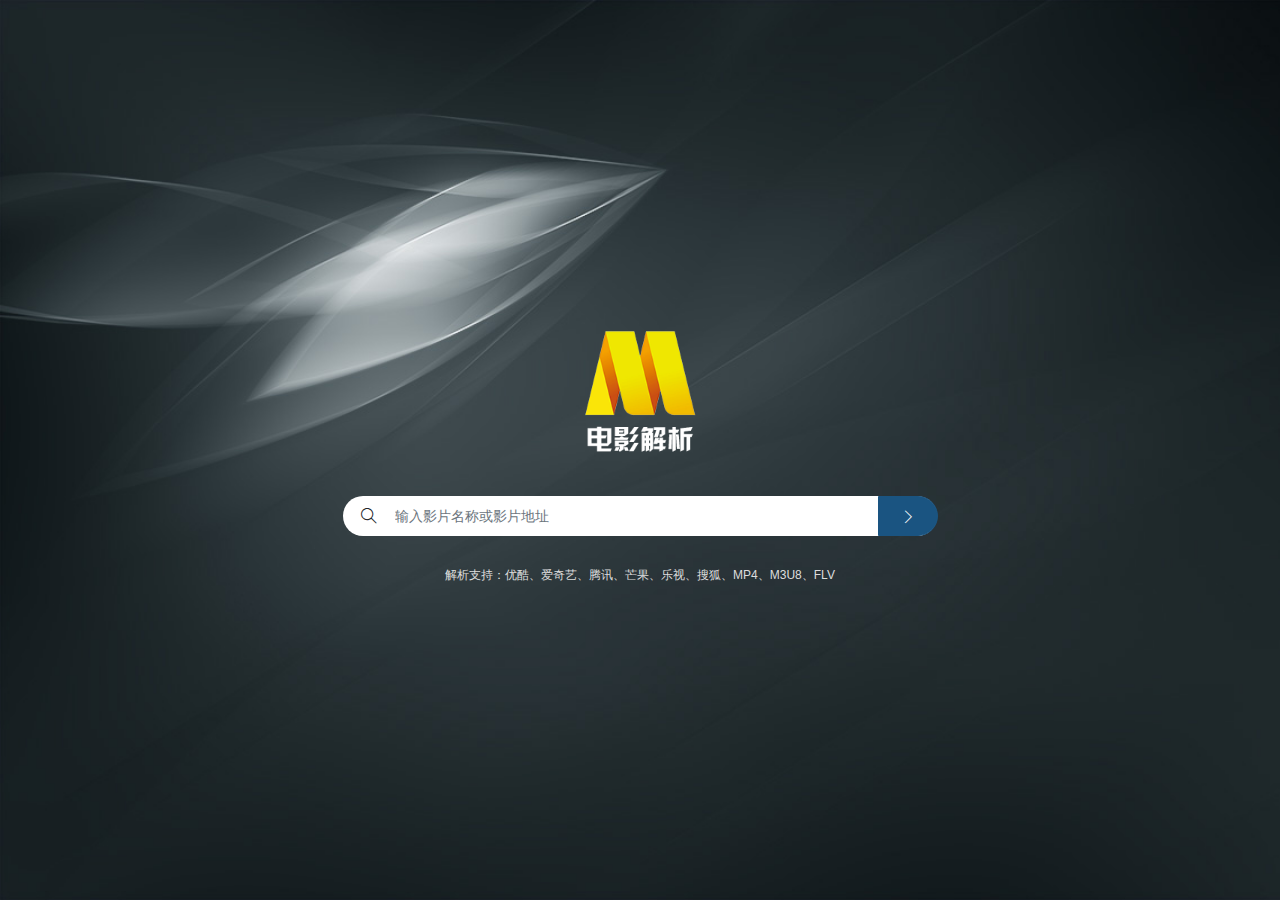
==== commit e73721d9: "Add files via upload" ====
--- a/so.html
+++ b/so.html
@@ -2,7 +2,7 @@
 <html lang="en-US">
 	<head>
 		<meta http-equiv="Content-Type" content="text/html; charset=UTF-8">
-		<title>AI电影解析</title>
+		<title>电影解析</title>
 		<meta name="description" content="Cabe - Responsive Multi-purpose HTML5 Template">
 		<meta name="viewport" content="width=device-width, initial-scale=1, maximum-scale=1">
 		<!-- STYLESHEETS -->
@@ -46,7 +46,7 @@
 									placeholder="输入影片名称或影片地址">
 							</div>
 							<button id="btnSearch" class="btn btn-block btn-lg btn-primary mt-0 btnradius" type="submit"
-								onclick="onSearch()"><i class="ti-angle-right"></i><b>搜索</b></button>
+								onclick="onSearch()"><i class="ti-angle-right"></i><b>在线播放</b></button>
 							<div class="jstxt">解析支持：<a href="https://www.youku.com" target="_blank">优酷</a>、<a
 									href="https://www.iqiyi.com" target="_blank">爱奇艺</a>、<a href="https://v.qq.com"
 									target="_blank">腾讯</a>、<a href="https://www.mgtv.com" target="_blank">芒果</a>、<a
--- a/css/main.css
+++ b/css/main.css
@@ -12595,7 +12595,6 @@
 	-moz-user-select: none;
 	-webkit-user-select: none;
 
-	background: url(../images/listbg.jpg) no-repeat center;
 	background-size: cover;
 	/*filter: progid:DXImageTransform.Microsoft.gradient(startColorstr='#33437e',endColorstr='#6f417f');
       background-image: -webkit-linear-gradient(200deg,#33437e,#6f417f);
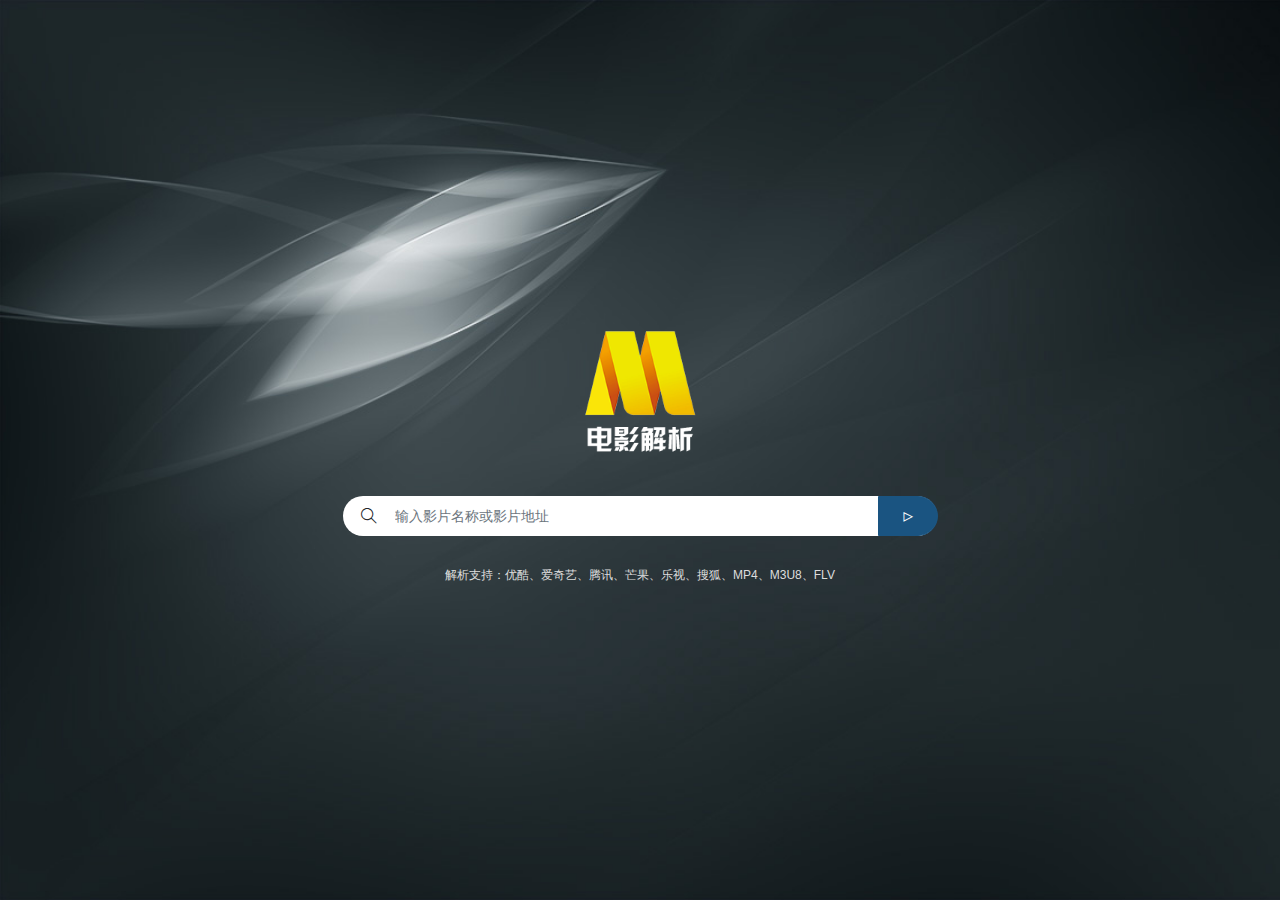
==== commit d283b13a: "Add files via upload" ====
--- a/so.html
+++ b/so.html
@@ -31,6 +31,12 @@
 					window.location.href = "https://z1.m1907.cn/?jx=" + txtWord.value;
 				}
 			}
+
+			document.addEventListener("keydown", function() {
+				if (event.keyCode == 13) {
+					onSearch();
+				}
+			})
 		</script>
 	</head>
 	<body>
@@ -46,7 +52,7 @@
 									placeholder="输入影片名称或影片地址">
 							</div>
 							<button id="btnSearch" class="btn btn-block btn-lg btn-primary mt-0 btnradius" type="submit"
-								onclick="onSearch()"><i class="ti-angle-right"></i><b>在线播放</b></button>
+								onclick="onSearch()"><i class="ti-control-play"></i><b>在线播放</b></button>
 							<div class="jstxt">解析支持：<a href="https://www.youku.com" target="_blank">优酷</a>、<a
 									href="https://www.iqiyi.com" target="_blank">爱奇艺</a>、<a href="https://v.qq.com"
 									target="_blank">腾讯</a>、<a href="https://www.mgtv.com" target="_blank">芒果</a>、<a
